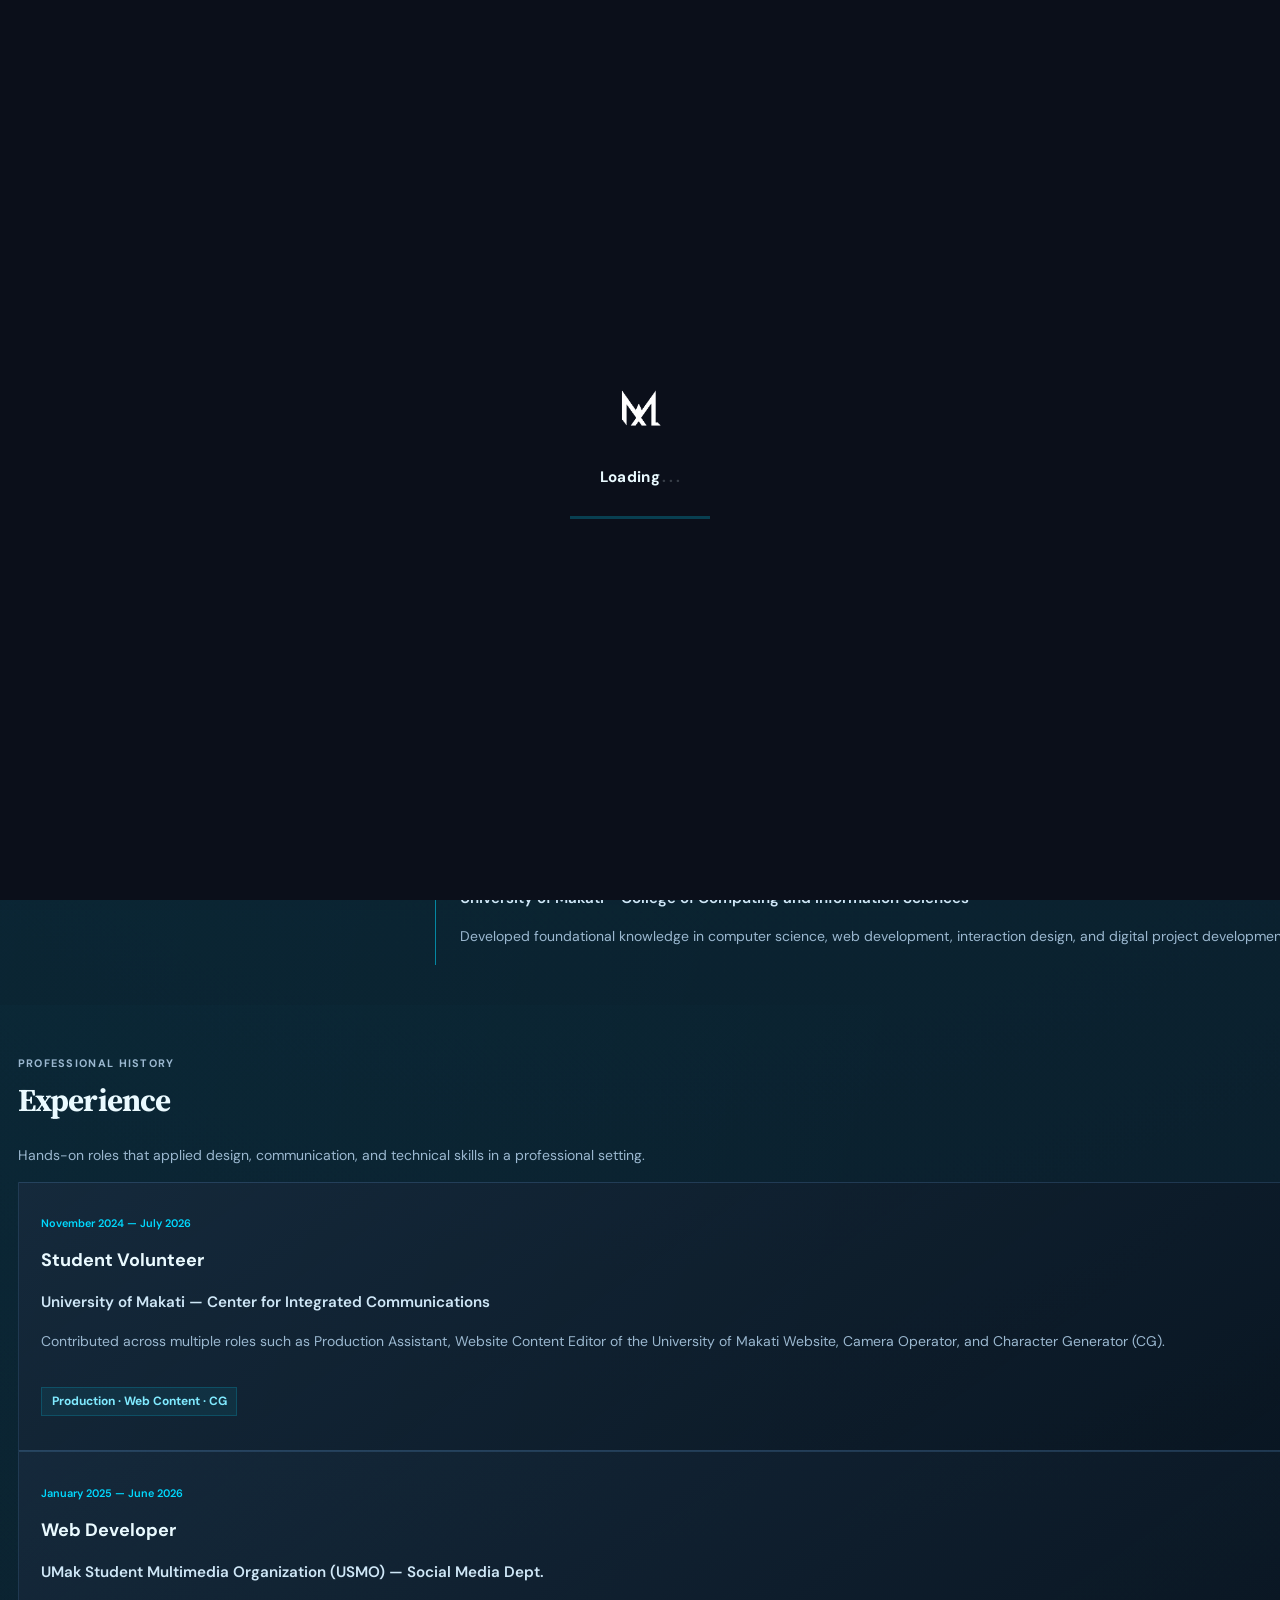
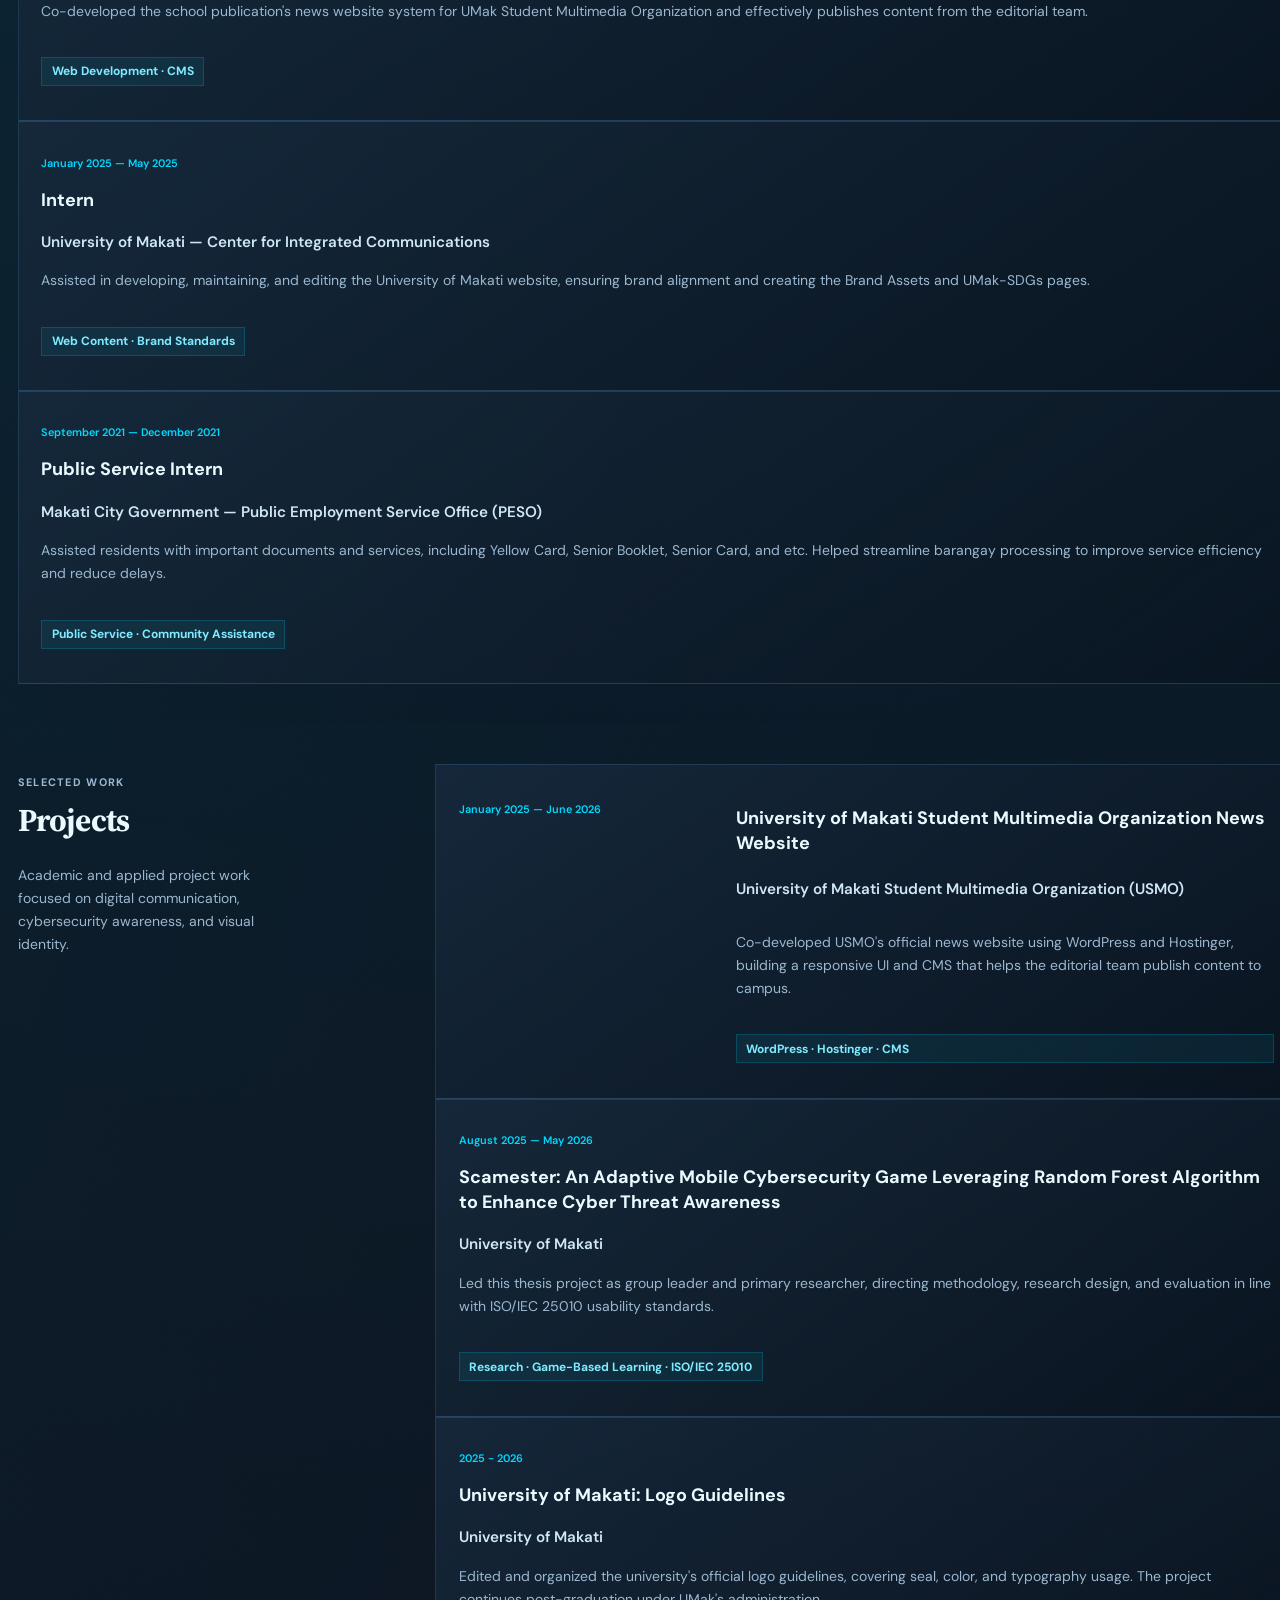
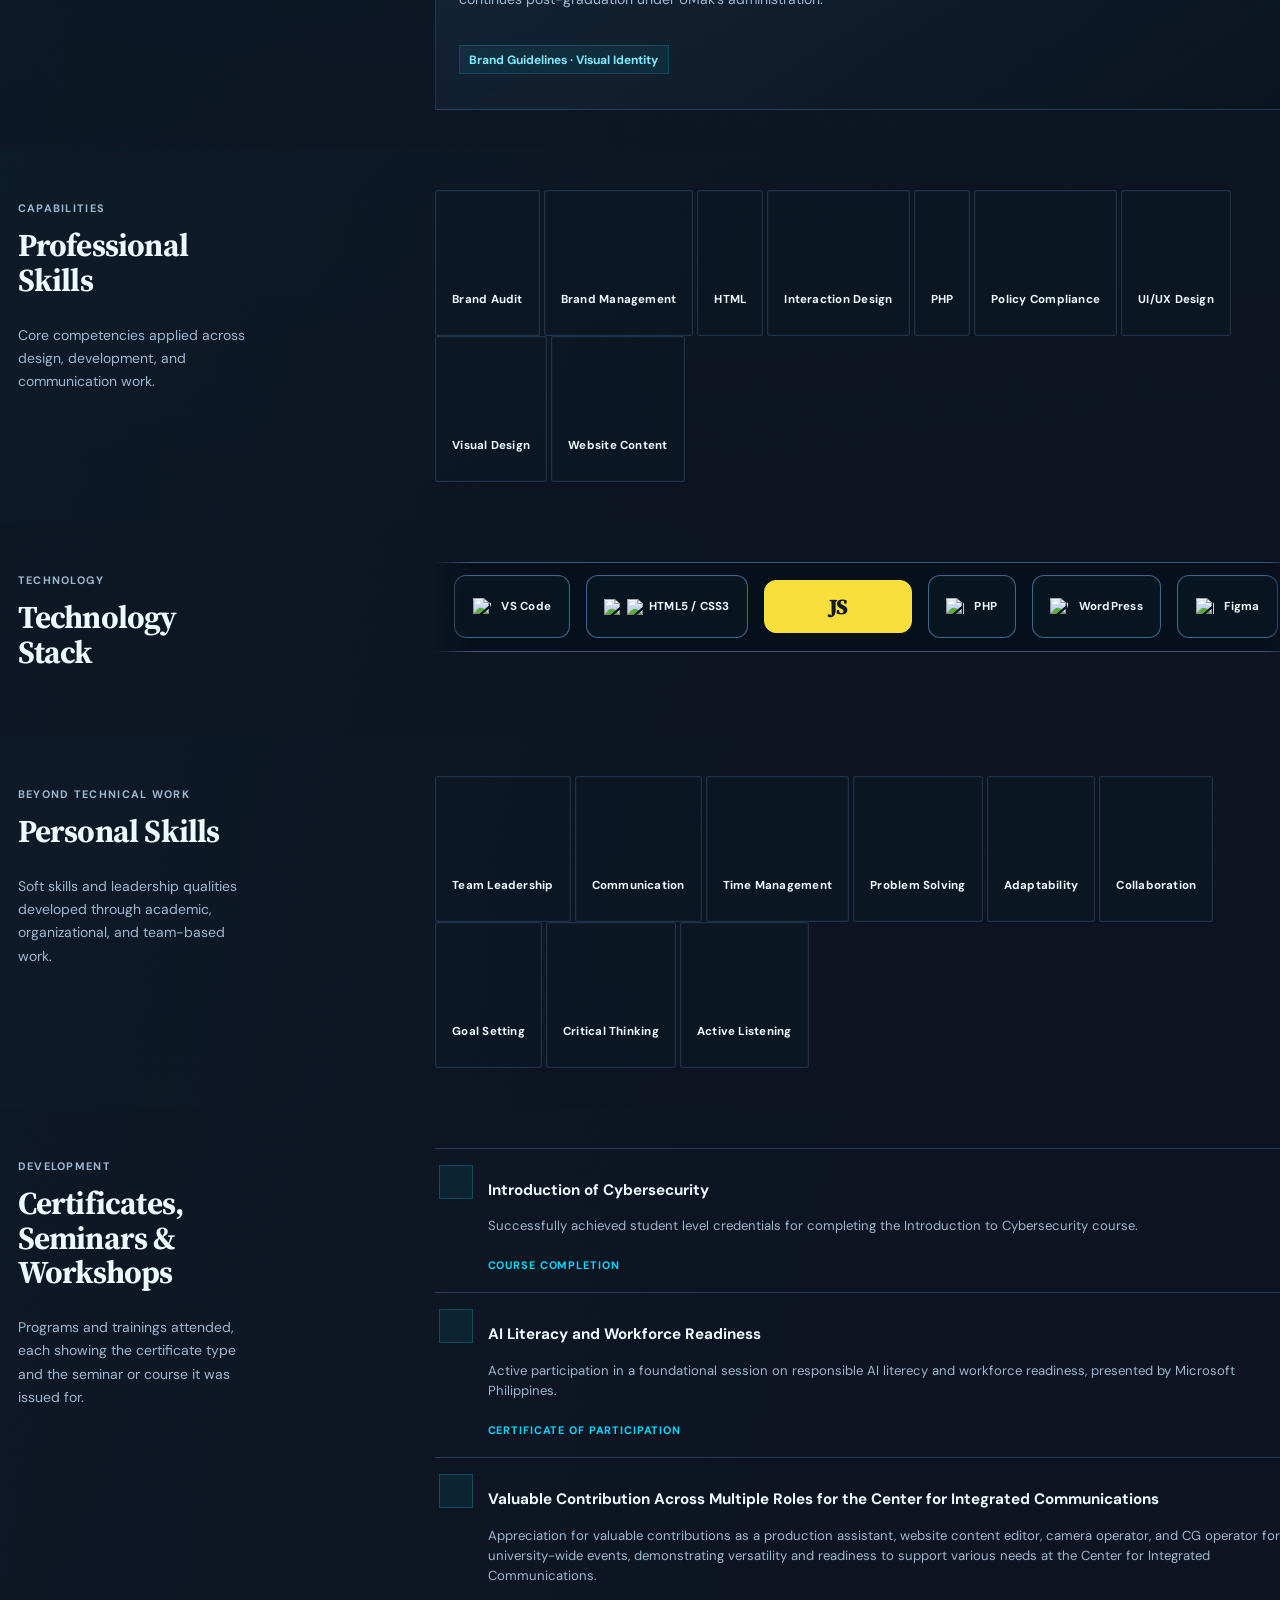
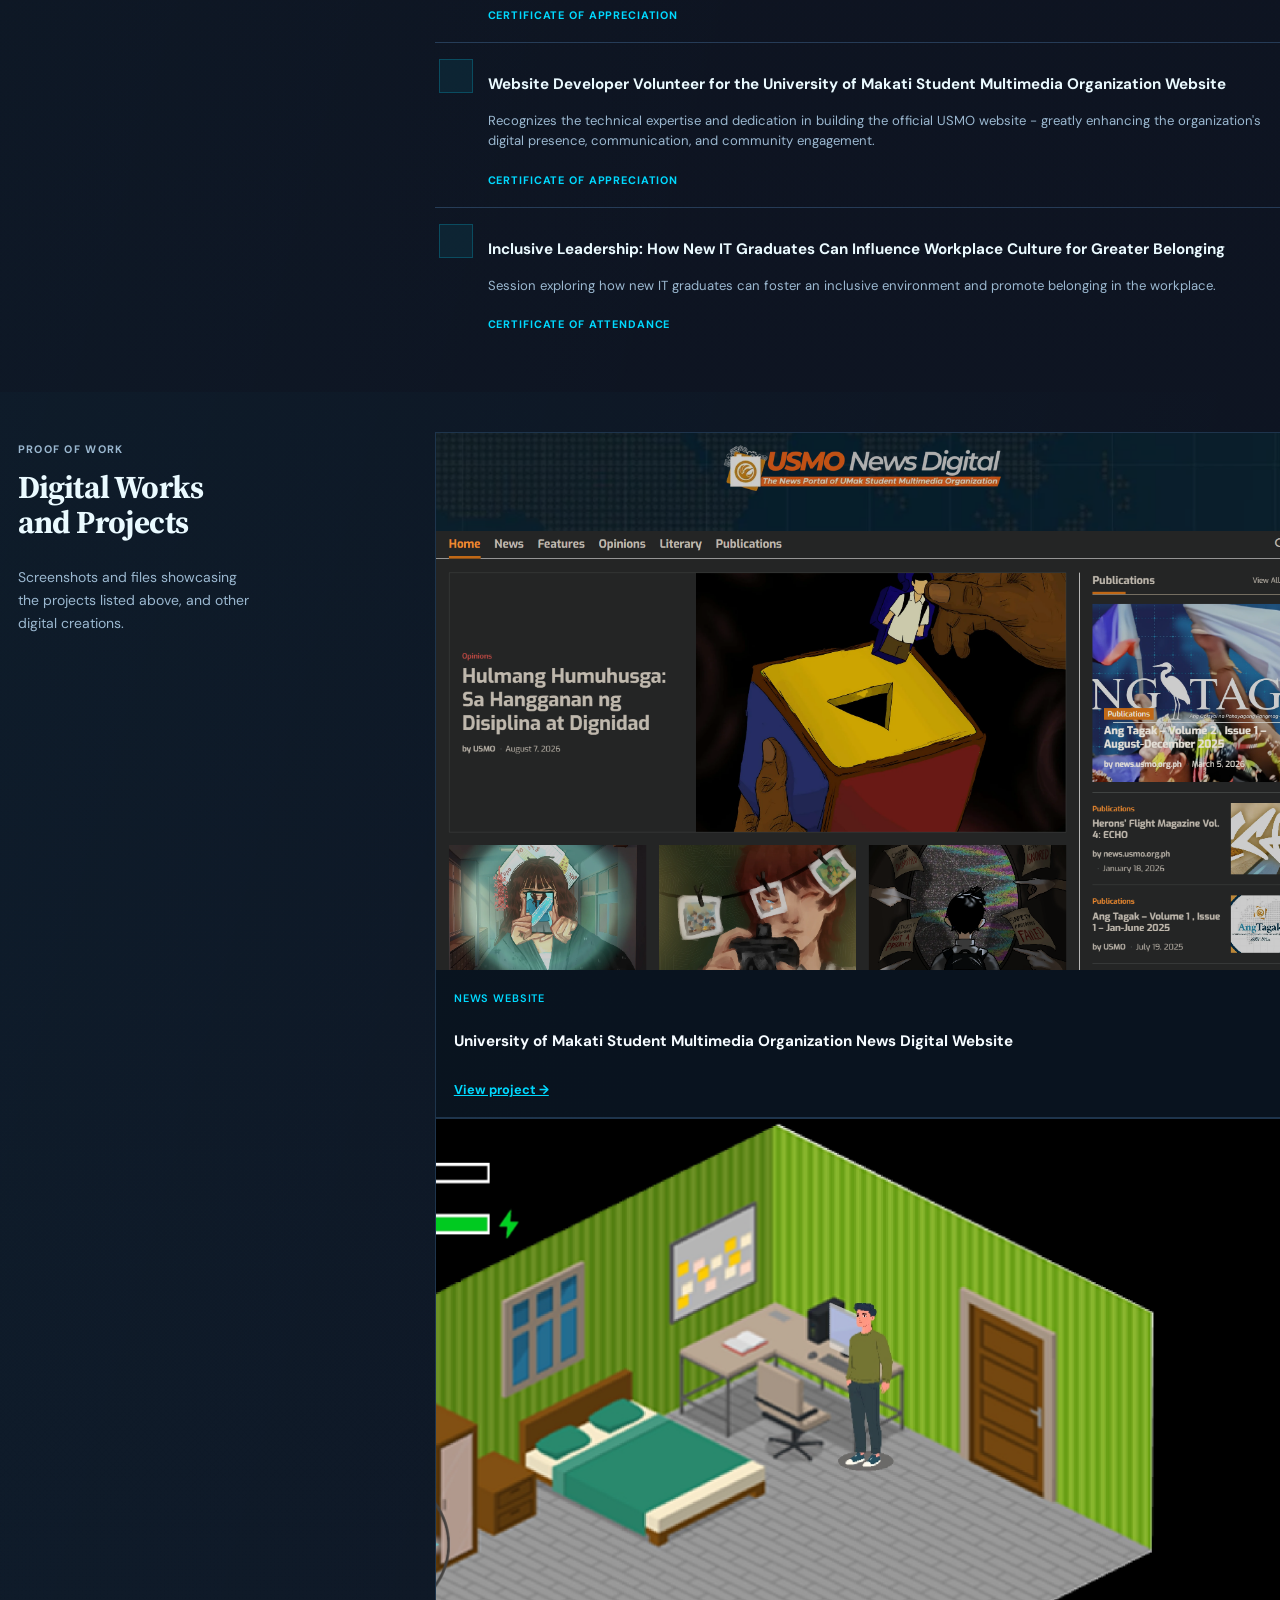
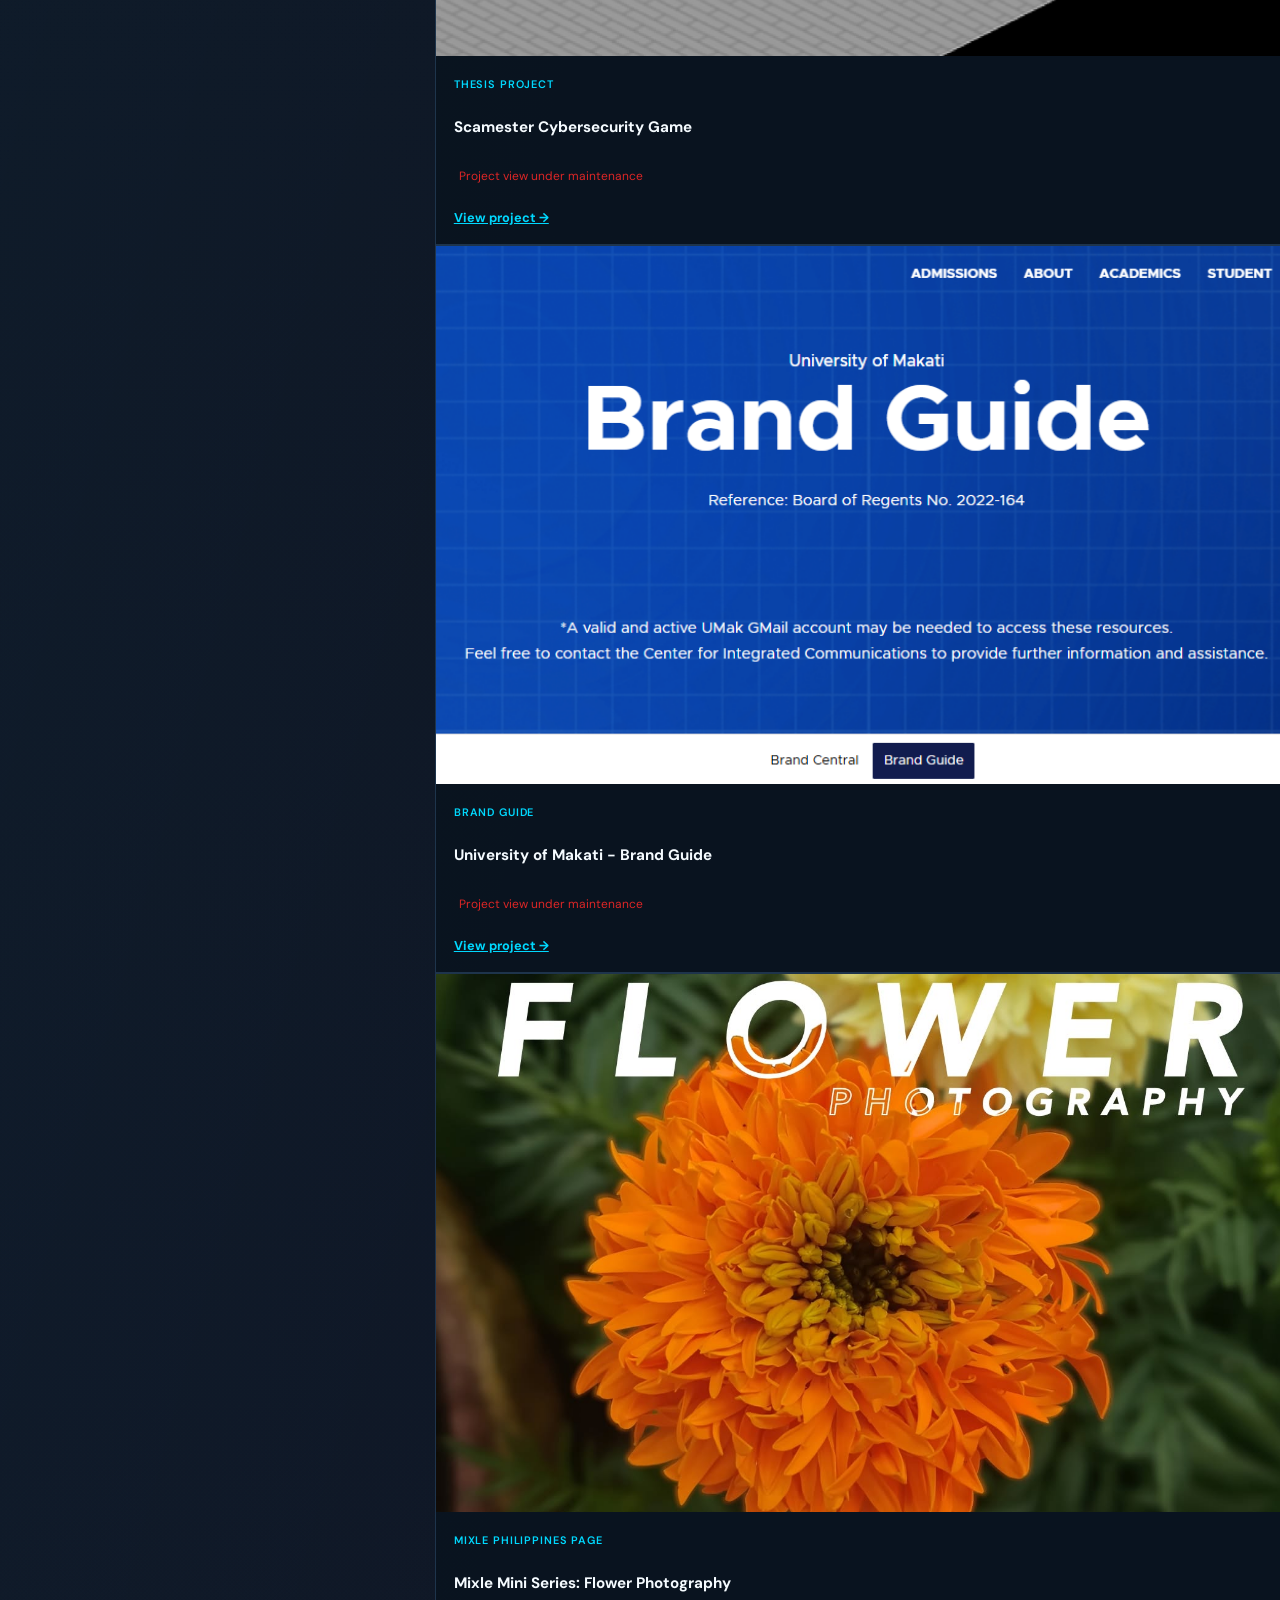
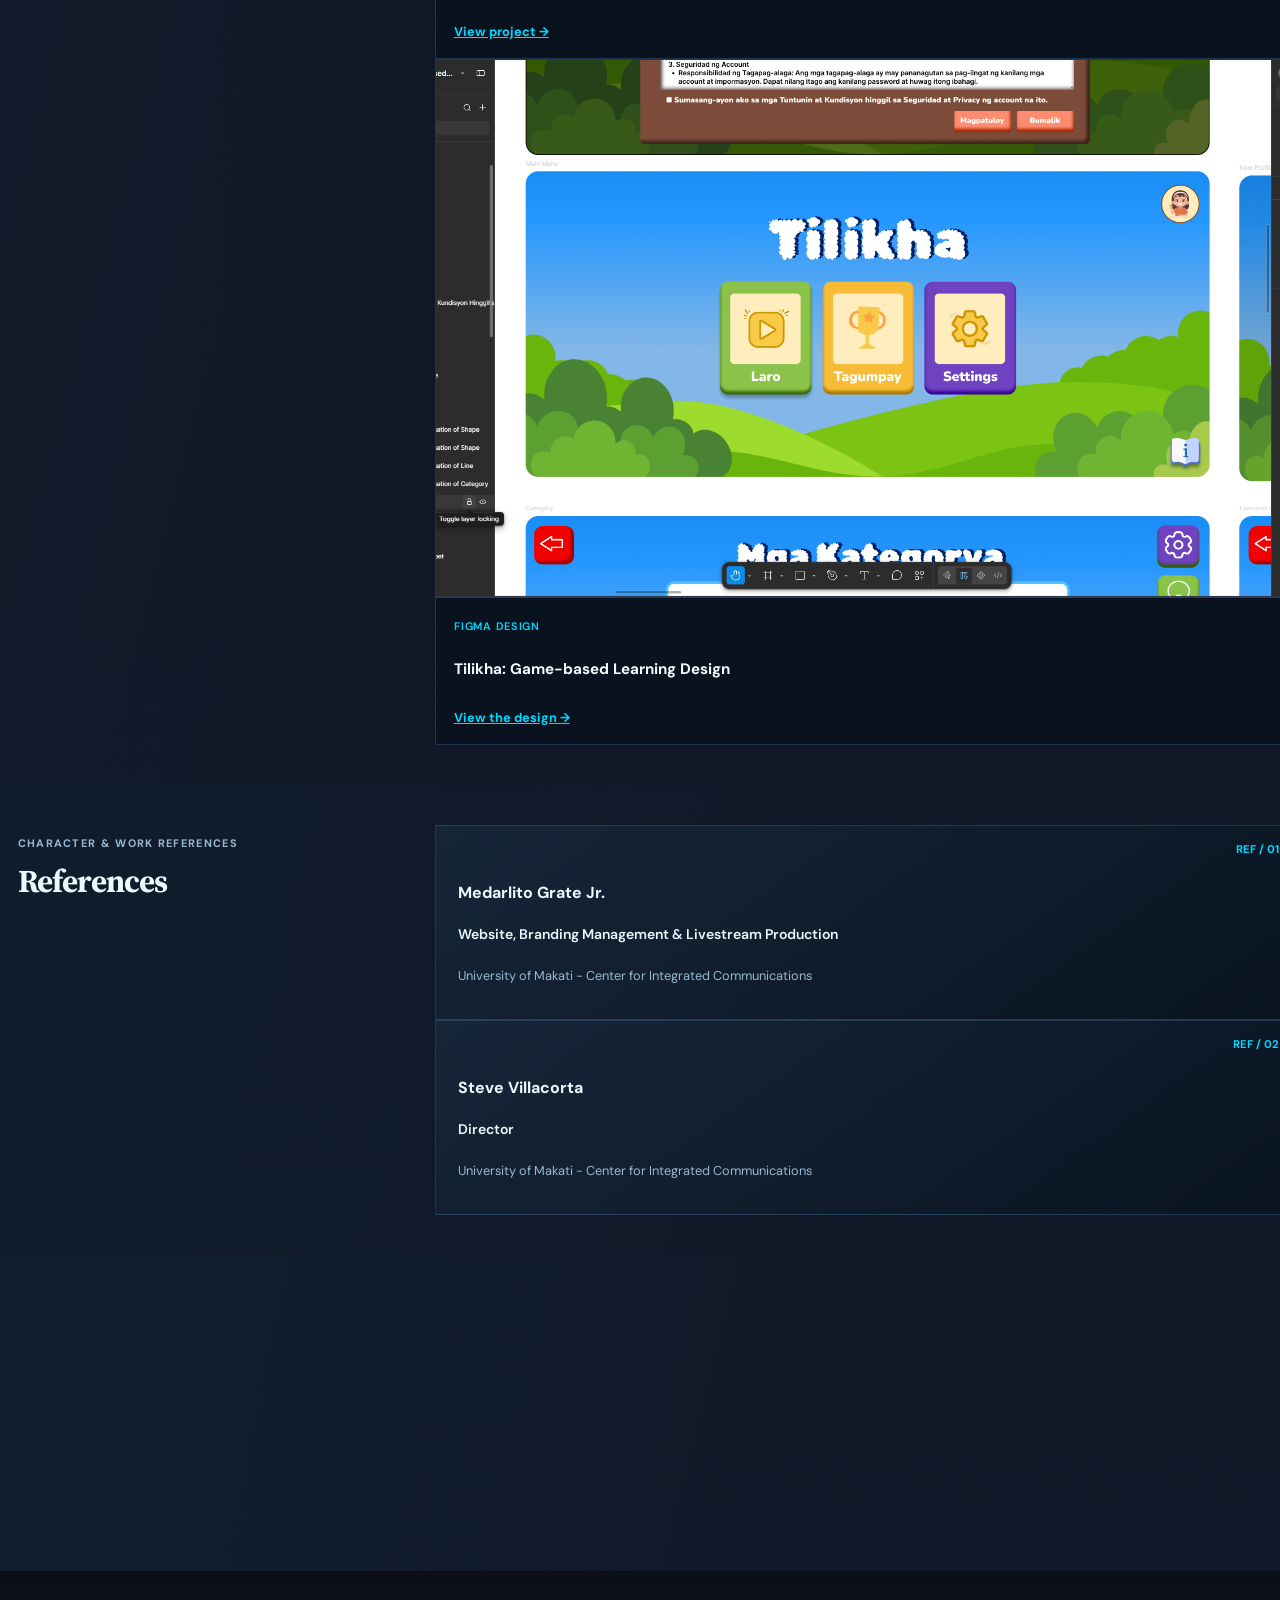
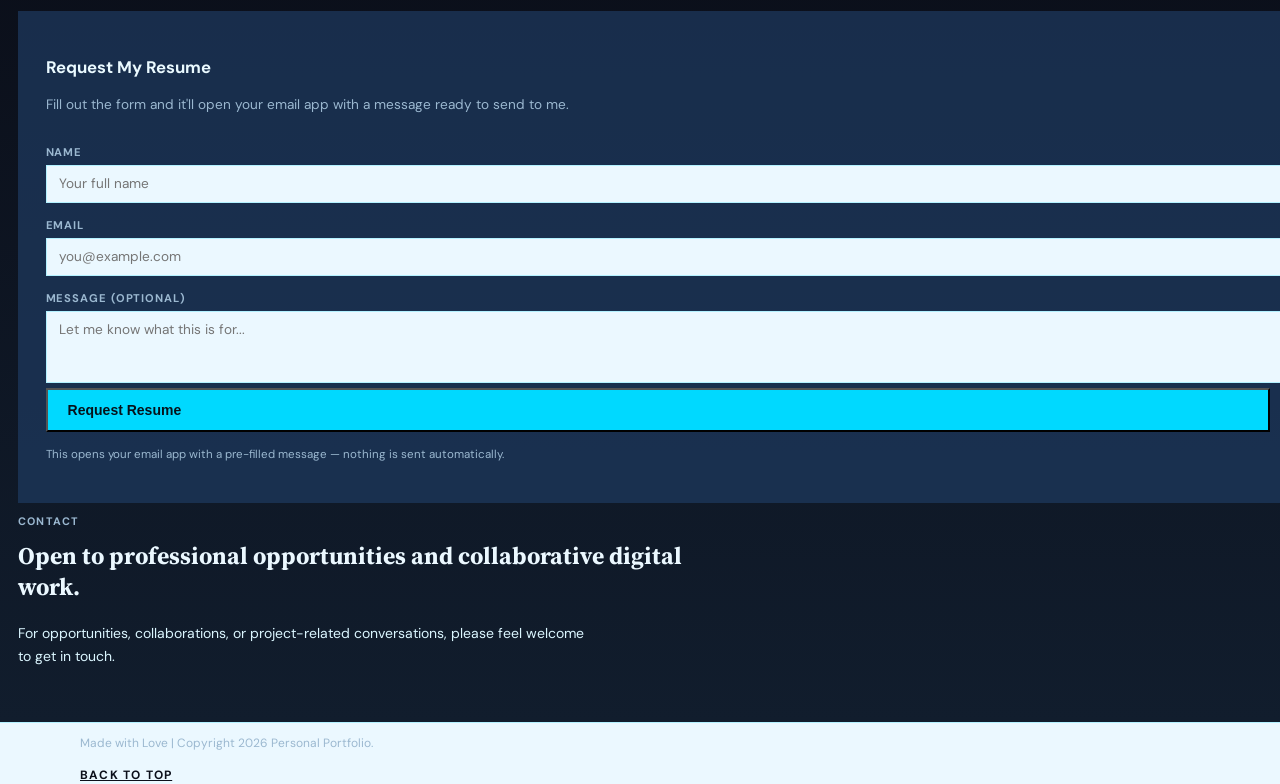
==== index.html @ 23824196 "sdwew" ====
<!doctype html>
<html lang="en">
<head>
  <meta charset="UTF-8">
  <meta name="viewport" content="width=device-width, initial-scale=1.0">
  <title>Professional Portfolio</title>
  <script src="https://cdn.tailwindcss.com/3.4.17"></script>
  <script src="https://cdn.jsdelivr.net/npm/lucide@0.263.0/dist/umd/lucide.min.js"></script>
  <link href="https://fonts.googleapis.com/css2?family=DM+Sans:wght@400;500;600;700&family=Source+Serif+4:wght@600;700&display=swap" rel="stylesheet">
  <link rel="icon" type="image/png" href="images/My Logo.png">
  <link rel="stylesheet" href="styles.css">
</head>
<body>
  <div id="pageLoader" class="page-loader">
    <img src="images/My Logo.png" alt="John Sherwin T. Limbo logo" class="page-loader__logo">
    <p class="page-loader__mark">Loading<span class="page-loader__dot">.</span><span class="page-loader__dot">.</span><span class="page-loader__dot">.</span></p>
    <div class="page-loader__bar"></div>
  </div>

  <div class="app-wrapper">

    <header class="site-header site-header--floating" id="siteHeader">
      <nav class="content-width nav-bar" aria-label="Primary navigation">
        <a href="index.html" class="brand shrink-0" aria-label="Back to home">
          <img src="images/My Logo.png" alt="John Sherwin T. Limbo logo" class="brand-logo">
          <span class="brand-text">
            <p class="brand-name">Professional Portfolio</p>
            <p class="brand-role">Personal Resume Website</p>
          </span>
        </a>
        <button type="button" class="nav-toggle" id="navToggle" aria-expanded="false" aria-controls="navMenu" aria-label="Toggle navigation menu">
          <i data-lucide="menu" class="nav-toggle__icon-open"></i>
          <i data-lucide="x" class="nav-toggle__icon-close"></i>
        </button>
        <div class="nav-menu" id="navMenu">
          <a class="nav-item" href="#profile">Profile</a>
          <a class="nav-item" href="#experience">Experience</a>
          <a class="nav-item" href="#projects">Projects</a>
          <a class="nav-item" href="#skills">Skills</a>
          <a class="nav-item" href="#contact">Contact</a>
        </div>
      </nav>
    </header>

    <main id="top" class="main--with-fixed-header portfolio-resume">

      <section id="profile" class="banner-hero">
        <div class="content-width banner-hero__inner">
          <div class="banner-hero__content">
            <p class="banner-hero__lead">I AM</p>
            <h1 class="banner-hero__name">John Sherwin T. Limbo</h1>
            <p class="banner-hero__tagline">
              Computer Science graduate with foundational experience in web development, interaction design,
              multimedia production, content management, and collaborative project work.
            </p>
          </div>

          <div class="banner-hero__visual">
            <div class="banner-hero__portrait-wrap">
              <img loading="lazy" src="images/Profile Picture.JPG" alt="Professional headshot of John Sherwin T. Limbo in formal attire">
            </div>
          </div>

        </div>
      </section>

      <section id="education" class="resume-section w-full">
        <div class="content-width grid gap-9 py-12 md:grid-cols-[230px_1fr] md:py-16">
          <div>
            <p class="eyebrow">Background</p>
            <h2 class="serif heading-lg mt-3">Education</h2>
          </div>
          <div>
            <article class="resume-entry">
              <p class="text-period">2021 — 2025</p>
              <h3 class="heading-card mt-2">Bachelor of Science in Computer Science</h3>
              <p class="resume-entry__org">University of Makati - College of Computing and Information Sciences</p>
              <p class="text-small mt-3">
                Developed foundational knowledge in
                computer science, web development, interaction design, and digital project development.
              </p>
            </article>
          </div>
        </div>
      </section>

      <section id="experience" class="resume-section w-full">
        <div class="content-width py-12 md:py-16">
          <div class="max-w-2xl">
            <p class="eyebrow">Professional History</p>
            <h2 class="serif heading-lg mt-3">Experience</h2>
            <p class="text-small mt-4">
              Hands-on roles that applied design, communication, and technical skills in a professional setting.
            </p>
          </div>

          <div class="mt-9 grid gap-5 lg:grid-cols-3">
            <article class="project-card">
              <p class="text-tiny-strong uppercase tracking-[.12em]">November 2024 — July 2026</p>
              <h3 class="heading-card mt-3">Student Volunteer</h3>
              <p class="resume-entry__org mt-1">University of Makati — Center for Integrated Communications</p>
              <p class="text-small mt-4">
                Contributed across multiple roles such as Production Assistant, Website Content Editor
                of the University of Makati Website, Camera Operator, and Character Generator (CG).
              </p>
              <p class="project-card__tag">Production · Web Content · CG</p>
            </article>

            <article class="project-card">
              <p class="text-tiny-strong uppercase tracking-[.12em]">January 2025 — June 2026</p>
              <h3 class="heading-card mt-3">Web Developer</h3>
              <p class="resume-entry__org mt-1">UMak Student Multimedia Organization (USMO) — Social Media Dept.</p>
              <p class="text-small mt-4">
                Co-developed the school publication's news website system for UMak Student Multimedia
                Organization and effectively publishes content from the editorial team.
              </p>
              <p class="project-card__tag">Web Development · CMS</p>
            </article>

            <article class="project-card">
              <p class="text-tiny-strong uppercase tracking-[.12em]">January 2025 — May 2025</p>
              <h3 class="heading-card mt-3">Intern</h3>
              <p class="resume-entry__org mt-1">University of Makati — Center for Integrated Communications</p>
              <p class="text-small mt-4">
                Assisted in developing, maintaining, and editing the University of Makati website, ensuring brand alignment and creating the Brand Assets and UMak-SDGs pages.
              </p>
              <p class="project-card__tag">Web Content · Brand Standards</p>
            </article>

            <article class="project-card">
              <p class="text-tiny-strong uppercase tracking-[.12em]">September 2021 — December 2021</p>
              <h3 class="heading-card mt-3">Public Service Intern</h3>
              <p class="resume-entry__org mt-1">Makati City Government — Public Employment Service Office (PESO)</p>
              <p class="text-small mt-4">
                Assisted residents with important documents and services, including Yellow Card,
                Senior Booklet, Senior Card, and etc. Helped streamline barangay processing to 
                improve service efficiency and reduce delays.
              </p>
              <p class="project-card__tag">Public Service · Community Assistance</p>
            </article>
          </div>
        </div>
      </section>

      <section id="projects" class="resume-section w-full">
        <div class="content-width py-12 md:py-16">
          <div class="max-w-2xl">
            <p class="eyebrow">Selected Work</p>
            <h2 class="serif heading-lg mt-3">Projects</h2>
            <p class="text-small mt-4">
              Academic and applied project work focused on digital communication, cybersecurity awareness,
              and visual identity.
            </p>
          </div>

          <div class="mt-9 grid gap-5 lg:grid-cols-3">
            <article class="project-card">
              <p class="text-tiny-strong uppercase tracking-[.12em]">January 2025 — June 2026</p>
              <h3 class="heading-card mt-3">University of Makati Student Multimedia Organization News Website</h3>
              <p class="resume-entry__org mt-1">University of Makati Student Multimedia Organization (USMO)</p>
              <p class="text-small mt-4">
                Co-developed USMO's official news website using WordPress and Hostinger, building a
                responsive UI and CMS that helps the editorial team publish content to campus.
              </p>
              <p class="project-card__tag">WordPress · Hostinger · CMS</p>
            </article>

            <article class="project-card">
              <p class="text-tiny-strong uppercase tracking-[.12em]">August 2025 — May 2026</p>
              <h3 class="heading-card mt-3">
                Scamester: An Adaptive Mobile Cybersecurity Game Leveraging Random Forest Algorithm
                to Enhance Cyber Threat Awareness
              </h3>
              <p class="resume-entry__org mt-1">University of Makati</p>
              <p class="text-small mt-4">
                 Led this thesis project as group leader and primary researcher, directing methodology,
                research design, and evaluation in line with ISO/IEC 25010 usability standards.
              </p>
              <p class="project-card__tag">Research · Game-Based Learning · ISO/IEC 25010</p>
            </article>

            <article class="project-card">
              <p class="text-tiny-strong uppercase tracking-[.12em]">2025 - 2026</p>
              <h3 class="heading-card mt-3">University of Makati: Logo Guidelines</h3>
              <p class="resume-entry__org mt-1">University of Makati</p>
              <p class="text-small mt-4">
                 Edited and organized the university's official logo guidelines, covering seal, color, and
                typography usage. The project continues post-graduation under UMak's administration.
              </p>
              <p class="project-card__tag">Brand Guidelines · Visual Identity</p>
            </article>
          </div>
        </div>
      </section>

      <section id="skills" class="resume-section w-full">
        <div class="content-width py-12 md:py-16">
          <div class="max-w-2xl">
            <p class="eyebrow">Capabilities</p>
            <h2 class="serif heading-lg mt-3">Professional Skills</h2>
            <p class="text-small mt-4">Core competencies applied across design, development, and communication work.</p>
          </div>

          <div class="mt-9 grid gap-5 grid-cols-2 sm:grid-cols-3 lg:grid-cols-5">
            <article class="tool-card">
              <i data-lucide="search-check" class="tool-card__icon"></i>
              <p class="tool-card__name">Brand Audit</p>
            </article>
            <article class="tool-card">
              <i data-lucide="shield-check" class="tool-card__icon"></i>
              <p class="tool-card__name">Brand Management</p>
            </article>
            <article class="tool-card">
              <i data-lucide="code" class="tool-card__icon"></i>
              <p class="tool-card__name">HTML</p>
            </article>
            <article class="tool-card">
              <i data-lucide="mouse-pointer-click" class="tool-card__icon"></i>
              <p class="tool-card__name">Interaction Design</p>
            </article>
            <article class="tool-card">
              <i data-lucide="file-code-2" class="tool-card__icon"></i>
              <p class="tool-card__name">PHP</p>
            </article>
            <article class="tool-card">
              <i data-lucide="clipboard-check" class="tool-card__icon"></i>
              <p class="tool-card__name">Policy Compliance</p>
            </article>
            <article class="tool-card">
              <i data-lucide="layout" class="tool-card__icon"></i>
              <p class="tool-card__name">UI/UX Design</p>
            </article>
            <article class="tool-card">
              <i data-lucide="paintbrush" class="tool-card__icon"></i>
              <p class="tool-card__name">Visual Design</p>
            </article>
            <article class="tool-card">
              <i data-lucide="file-text" class="tool-card__icon"></i>
              <p class="tool-card__name">Website Content</p>
            </article>
          </div>
        </div>
      </section>

      <section id="tools" class="resume-section w-full">
        <div class="content-width py-12 md:py-16">
          <div class="max-w-2xl">
            <p class="eyebrow">Technology</p>
            <h2 class="serif heading-lg mt-3">Technology Stack</h2>
          </div>

          <div class="tool-marquee mt-9" aria-label="Technology stack carousel">
            <div class="tool-marquee__track">
              <div class="tool-marquee__group">
                <article class="tool-card">
                  <img class="tool-card__logo" src="https://cdn.simpleicons.org/visualstudiocode/007ACC" alt="Visual Studio Code logo" />
                  <p class="tool-card__name">VS Code</p>
                </article>
                <article class="tool-card tool-card--combo">
                  <img class="tool-card__logo tool-card__logo--small" src="https://cdn.simpleicons.org/html5/E34F26" alt="HTML5 logo" />
                  <img class="tool-card__logo tool-card__logo--small" src="https://cdn.simpleicons.org/css3/1572B6" alt="CSS3 logo" />
                  <p class="tool-card__name">HTML5 / CSS3</p>
                </article>
                <article class="tool-card tool-card--highlight">
                  <span class="tool-card__mark">JS</span>
                </article>
                <article class="tool-card">
                  <img class="tool-card__logo" src="https://cdn.simpleicons.org/php/777BB4" alt="PHP logo" />
                  <p class="tool-card__name">PHP</p>
                </article>
                <article class="tool-card">
                  <img class="tool-card__logo" src="https://cdn.simpleicons.org/wordpress/21759B" alt="WordPress logo" />
                  <p class="tool-card__name">WordPress</p>
                </article>
                <article class="tool-card">
                  <img class="tool-card__logo" src="https://cdn.simpleicons.org/figma/FF7262" alt="Figma logo" />
                  <p class="tool-card__name">Figma</p>
                </article>
                <article class="tool-card">
                  <img class="tool-card__logo" src="https://cdn.simpleicons.org/canva/00C4CC" alt="Canva logo" />
                  <p class="tool-card__name">Canva</p>
                </article>
                <article class="tool-card">
                  <img class="tool-card__logo" src="https://cdn.simpleicons.org/adobeillustrator/FF9A00" alt="Adobe Illustrator logo" />
                  <p class="tool-card__name">Adobe Illustrator</p>
                </article>
                <article class="tool-card">
                  <img class="tool-card__logo" src="https://cdn.simpleicons.org/github/181717" alt="GitHub logo" />
                  <p class="tool-card__name">GitHub</p>
                </article>
                <article class="tool-card">
                  <img class="tool-card__logo" src="https://cdn.simpleicons.org/git/F05032" alt="Git logo" />
                  <p class="tool-card__name">Git</p>
                </article>
                <article class="tool-card">
                  <img class="tool-card__logo" src="https://cdn.simpleicons.org/java/ED8B00" alt="Java logo" />
                  <p class="tool-card__name">Java</p>
                </article>
                <article class="tool-card">
                  <img class="tool-card__logo" src="https://cdn.simpleicons.org/ui/7C3AED" alt="UI/UX logo placeholder" />
                  <p class="tool-card__name">UI/UX</p>
                </article>
              </div>
              <div class="tool-marquee__group" aria-hidden="true">
                <article class="tool-card">
                  <img class="tool-card__logo" src="https://cdn.simpleicons.org/visualstudiocode/007ACC" alt="Visual Studio Code logo" />
                  <p class="tool-card__name">VS Code</p>
                </article>
                <article class="tool-card tool-card--combo">
                  <img class="tool-card__logo tool-card__logo--small" src="https://cdn.simpleicons.org/html5/E34F26" alt="HTML5 logo" />
                  <img class="tool-card__logo tool-card__logo--small" src="https://cdn.simpleicons.org/css3/1572B6" alt="CSS3 logo" />
                  <p class="tool-card__name">HTML5 / CSS3</p>
                </article>
                <article class="tool-card tool-card--highlight">
                  <span class="tool-card__mark">JS</span>
                </article>
                <article class="tool-card">
                  <img class="tool-card__logo" src="https://cdn.simpleicons.org/php/777BB4" alt="PHP logo" />
                  <p class="tool-card__name">PHP</p>
                </article>
                <article class="tool-card">
                  <img class="tool-card__logo" src="https://cdn.simpleicons.org/wordpress/21759B" alt="WordPress logo" />
                  <p class="tool-card__name">WordPress</p>
                </article>
                <article class="tool-card">
                  <img class="tool-card__logo" src="https://cdn.simpleicons.org/figma/FF7262" alt="Figma logo" />
                  <p class="tool-card__name">Figma</p>
                </article>
                <article class="tool-card">
                  <img class="tool-card__logo" src="https://cdn.simpleicons.org/canva/00C4CC" alt="Canva logo" />
                  <p class="tool-card__name">Canva</p>
                </article>
                <article class="tool-card">
                  <img class="tool-card__logo" src="https://cdn.simpleicons.org/adobeillustrator/FF9A00" alt="Adobe Illustrator logo" />
                  <p class="tool-card__name">Adobe Illustrator</p>
                </article>
                <article class="tool-card">
                  <img class="tool-card__logo" src="https://cdn.simpleicons.org/github/181717" alt="GitHub logo" />
                  <p class="tool-card__name">GitHub</p>
                </article>
                <article class="tool-card">
                  <img class="tool-card__logo" src="https://cdn.simpleicons.org/git/F05032" alt="Git logo" />
                  <p class="tool-card__name">Git</p>
                </article>
                <article class="tool-card">
                  <img class="tool-card__logo" src="https://cdn.simpleicons.org/java/ED8B00" alt="Java logo" />
                  <p class="tool-card__name">Java</p>
                </article>
                <article class="tool-card">
                  <img class="tool-card__logo" src="https://cdn.simpleicons.org/ui/7C3AED" alt="UI/UX logo placeholder" />
                  <p class="tool-card__name">UI/UX</p>
                </article>
              </div>
            </div>
          </div>
        </div>
      </section>

      <section id="leadership" class="resume-section w-full">
        <div class="content-width py-12 md:py-16">
          <div class="max-w-2xl">
            <p class="eyebrow">Beyond Technical Work</p>
            <h2 class="serif heading-lg mt-3">Personal Skills</h2>
            <p class="text-small mt-4">Soft skills and leadership qualities developed through academic, organizational, and team-based work.</p>
          </div>

          <div class="mt-9 grid gap-5 grid-cols-2 sm:grid-cols-3 lg:grid-cols-5">
            <article class="tool-card">
              <i data-lucide="users" class="tool-card__icon"></i>
              <p class="tool-card__name">Team Leadership</p>
            </article>
            <article class="tool-card">
              <i data-lucide="message-circle" class="tool-card__icon"></i>
              <p class="tool-card__name">Communication</p>
            </article>
            <article class="tool-card">
              <i data-lucide="clock" class="tool-card__icon"></i>
              <p class="tool-card__name">Time Management</p>
            </article>
            <article class="tool-card">
              <i data-lucide="puzzle" class="tool-card__icon"></i>
              <p class="tool-card__name">Problem Solving</p>
            </article>
            <article class="tool-card">
              <i data-lucide="refresh-cw" class="tool-card__icon"></i>
              <p class="tool-card__name">Adaptability</p>
            </article>
            <article class="tool-card">
              <i data-lucide="link-2" class="tool-card__icon"></i>
              <p class="tool-card__name">Collaboration</p>
            </article>
            <article class="tool-card">
              <i data-lucide="target" class="tool-card__icon"></i>
              <p class="tool-card__name">Goal Setting</p>
            </article>
            <article class="tool-card">
              <i data-lucide="lightbulb" class="tool-card__icon"></i>
              <p class="tool-card__name">Critical Thinking</p>
            </article>
            <article class="tool-card">
              <i data-lucide="ear" class="tool-card__icon"></i>
              <p class="tool-card__name">Active Listening</p>
            </article>
          </div>
        </div>
      </section>

      <section id="certificates" class="resume-section w-full">
        <div class="content-width py-12 md:py-16">
          <div class="max-w-2xl">
            <p class="eyebrow">Development</p>
            <h2 class="serif heading-lg mt-3">Certificates, Seminars &amp; Workshops</h2>
            <p class="text-small mt-4">
              Programs and trainings attended, each showing the certificate type and the seminar or
              course it was issued for.
            </p>
          </div>

          <div class="mt-9 grid gap-4 sm:grid-cols-2">

            <article class="detail-card">
              <div class="detail-card__icon-wrap"><i data-lucide="award"></i></div>
              <div>
                <h3 class="detail-card__title">Introduction of Cybersecurity</h3>
                <p class="detail-card__desc">Successfully achieved student level credentials for completing the Introduction to Cybersecurity course.</p>
                <span class="detail-card__meta">Course Completion</span>
              </div>
            </article>

            <article class="detail-card">
              <div class="detail-card__icon-wrap"><i data-lucide="award"></i></div>
              <div>
                <h3 class="detail-card__title">AI Literacy and Workforce Readiness</h3>
                <p class="detail-card__desc">Active participation in a foundational session on responsible AI literecy and workforce readiness, presented by Microsoft Philippines.</p>
                <span class="detail-card__meta">Certificate of Participation</span>
              </div>
            </article>

            <article class="detail-card">
              <div class="detail-card__icon-wrap"><i data-lucide="award"></i></div>
              <div>
                <h3 class="detail-card__title">Valuable Contribution Across Multiple Roles for the Center for Integrated Communications</h3>
                <p class="detail-card__desc">Appreciation for valuable contributions as a production assistant, website content editor, camera operator, and CG operator for university-wide events, demonstrating versatility and readiness to support various needs at the Center for Integrated Communications.</p>
                <span class="detail-card__meta">Certificate of Appreciation</span>
              </div>
            </article>

            <article class="detail-card">
              <div class="detail-card__icon-wrap"><i data-lucide="award"></i></div>
              <div>
                <h3 class="detail-card__title">Website Developer Volunteer for the University of Makati Student Multimedia Organization Website</h3>
                <p class="detail-card__desc">Recognizes the technical expertise and dedication in building the official USMO website - greatly enhancing the organization's digital presence, communication, and community engagement.</p>
                <span class="detail-card__meta">Certificate of Appreciation</span>
              </div>
            </article>

            <article class="detail-card">
              <div class="detail-card__icon-wrap"><i data-lucide="award"></i></div>
              <div>
                <h3 class="detail-card__title">Inclusive Leadership: How New IT Graduates Can Influence Workplace Culture for Greater Belonging</h3>
                <p class="detail-card__desc">Session exploring how new IT graduates can foster an inclusive environment and promote belonging in the workplace.</p>
                <span class="detail-card__meta">Certificate of Attendance</span>
              </div>
            </article>

          </div>
        </div>
      </section>

      <section id="digital-works" class="resume-section w-full">
        <div class="content-width py-12 md:py-16">
          <div class="max-w-2xl">
            <p class="eyebrow">Proof of Work</p>
            <h2 class="serif heading-lg mt-3">Digital Works and Projects</h2>
            <p class="text-small mt-4">
              Screenshots and files showcasing the projects listed above, and other digital creations.
            </p>
          </div>

          <div class="mt-9 grid gap-5 sm:grid-cols-2 lg:grid-cols-3">

            <article class="evidence-card">
              <img class="evidence-card__thumb" src="images/News USMO Website.png" alt="Screenshot of the UMak Student Multimedia News Website">
              <div class="evidence-card__body">
                <p class="evidence-card__meta">News Website</p>
                <h3 class="evidence-card__title">University of Makati Student Multimedia Organization News Digital Website</h3>
                <a class="evidence-card__link" href="digital-work-news-website.html">View project →</a>
              </div>
            </article>

            <article class="evidence-card">
              <img class="evidence-card__thumb" src="Scamester Screenshot/Screenshot.jpg" alt="Screenshot of the Scamester cybersecurity game">
              <div class="evidence-card__body">
                <p class="evidence-card__meta">Thesis Project</p>
                <h3 class="evidence-card__title">Scamester Cybersecurity Game</h3>
                <p class="evidence-card__status evidence-card__status--maintenance"><i data-lucide="alert-triangle" aria-hidden="true"></i><span>Project view under maintenance</span></p>
                <a class="evidence-card__link" href="digital-work-scamester.html">View project →</a>
              </div>
            </article>

            <article class="evidence-card">
              <img class="evidence-card__thumb" src="images/Brand Guide Page.png" alt="University of Makati logo guidelines document">
              <div class="evidence-card__body">
                <p class="evidence-card__meta">Brand Guide</p>
                <h3 class="evidence-card__title">University of Makati - Brand Guide</h3>
                <p class="evidence-card__status evidence-card__status--maintenance"><i data-lucide="alert-triangle" aria-hidden="true"></i><span>Project view under maintenance</span></p>
                <a class="evidence-card__link" href="digital-work-brand-guide.html">View project →</a>
              </div>
            </article>

            <article class="evidence-card">
              <img class="evidence-card__thumb" src="images/Mixle Mini Series_Flower Photography.jpg" alt="University of Makati logo guidelines document">
              <div class="evidence-card__body">
                <p class="evidence-card__meta">Mixle Philippines Page</p>
                <h3 class="evidence-card__title">Mixle Mini Series: Flower Photography</h3>
                <a class="evidence-card__link" href="digital-work-mixle.html">View project →</a>
              </div>
            </article>

             <article class="evidence-card">
              <img class="evidence-card__thumb" src="images/Figma_Tilikha.png" alt="University of Makati logo guidelines document">
              <div class="evidence-card__body">
                <p class="evidence-card__meta">Figma Design</p>
                <h3 class="evidence-card__title">Tilikha: Game-based Learning Design</h3>
                <a class="evidence-card__link" href="https://www.figma.com/design/DtlhbXEfZiUrJr8nyWLDHp/TILIKHA--Game-Based-Learning?node-id=2-8&t=P01ookRbTvRePjUe-1" target="_blank" rel="noopener noreferrer">View the design →</a>
              </div>
            </article>

          </div>

        </div>
      </section>

      <section id="references" class="resume-section w-full">
        <div class="content-width grid gap-9 py-12 md:grid-cols-[230px_1fr] md:py-16">
          <div>
            <p class="eyebrow">Character &amp; Work References</p>
            <h2 class="serif heading-lg mt-3">References</h2>
          </div>

          <div class="grid gap-5 sm:grid-cols-2">

            <article class="reference-card">
              <h3 class="heading-card heading-card--sm">Medarlito Grate Jr.</h3>
              <p class="reference-card__role">Website, Branding Management & Livestream Production</p>
              <p class="reference-card__org">University of Makati - Center for Integrated Communications</p>
            </article>

            <article class="reference-card">
              <h3 class="heading-card heading-card--sm">Steve Villacorta</h3>
              <p class="reference-card__role">Director</p>
              <p class="reference-card__org">University of Makati - Center for Integrated Communications</p>
              
            </article>

          </div>
        </div>
      </section>

      <section id="beyond-information" class="resume-section w-full">
        <div class="content-width py-10 md:py-12">
          <a class="visit-bubble visit-bubble--beyond reveal" href="others.html">
            <img class="visit-bubble__image" src="images/Brand Guide Page.png" alt="Preview of additional portfolio information">
            <div class="visit-bubble__overlay"></div>
            <div class="visit-bubble__content">
              <p class="visit-bubble__title">Beyond Information</p>
              <p class="visit-bubble__desc">Explore additional experience, skills, certificates, and activities outside the main resume.</p>
              <span class="visit-bubble__cta">View Beyond Information <i data-lucide="arrow-up-right"></i></span>
            </div>
          </a>
        </div>
      </section>

      <section id="contact" class="contact-section">
        <div class="content-width py-12 md:py-16">
          <div class="grid gap-10 lg:grid-cols-2 lg:items-start">

            <div class="contact-panel">
              <h3 class="contact-panel__title">Request My Resume</h3>
              <p class="contact-panel__desc">Fill out the form and it'll open your email app with a message ready to send to me.</p>

              <form id="resumeRequestForm" class="contact-form">
                <label class="contact-form__label" for="reqName">Name</label>
                <input class="contact-form__input" type="text" id="reqName" name="name" placeholder="Your full name" required>

                <label class="contact-form__label" for="reqEmail">Email</label>
                <input class="contact-form__input" type="email" id="reqEmail" name="email" placeholder="you@example.com" required>

                <label class="contact-form__label" for="reqMessage">Message (optional)</label>
                <textarea class="contact-form__input contact-form__textarea" id="reqMessage" name="message" rows="3" placeholder="Let me know what this is for..."></textarea>

                <button type="submit" class="btn btn--primary mt-1">Request Resume</button>
                <p class="contact-form__note">This opens your email app with a pre-filled message — nothing is sent automatically.</p>
              </form>
            </div>

            <div>
              <p class="eyebrow eyebrow--light">Contact</p>
              <h2 class="serif contact-heading">Open to professional opportunities and collaborative digital work.</h2>
              <p class="contact-copy">
                For opportunities, collaborations, or project-related conversations, please feel welcome to get in touch.
              </p>
            </div>

          </div>
        </div>
      </section>

    </main>

    <footer class="site-footer">
      <div class="content-width flex flex-col gap-3 py-6 text-xs sm:flex-row sm:items-center sm:justify-between">
        <p class="footer-copy">Made with Love | Copyright 2026 Personal Portfolio.</p>
        <a class="footer-link" href="#top">Back to top</a>
      </div>
    </footer>

  </div>

  <script src="script.js"></script>
</body>
</html>
---- styles.css ----
/* ==========================================================================
   Variables
   ========================================================================== */
:root {
  --navy: #0b0f1a;
  --blue: #00d9ff;
  --ink: #eafaff;
  --muted: #9bb8d0;
  --muted-dark: #cfe7f7;
  --paper: #0b0f1a;
  --line: rgba(0, 217, 255, .24);
  --white: #ebf8ff;
  --soft-blue: rgba(0, 217, 255, .12);
  --contact-muted: #9feaff;
  --contact-body: #dbf6ff;
  --steel-panel: #1e3a5f;
  --page-loader-bg: #0b0f1a;
  --page-loader-accent: #00d9ff;
  --page-loader-logo-filter: brightness(0) invert(1);
}

/* ==========================================================================
   Base
   ========================================================================== */
html { scroll-behavior: smooth; scroll-padding-top: 6rem; }

body {
  width: 100%;
  margin: 0;
  color: var(--ink);
  background:
    radial-gradient(circle at top, rgba(0, 217, 255, .12), transparent 36%),
    linear-gradient(180deg, #0b0f1a 0%, #111a2a 100%);
  font-family: "DM Sans", sans-serif;
  overflow-x: hidden;
}

.serif { font-family: "Source Serif 4", serif; }

.app-wrapper { width: 100%; }

.content-width {
  width: 100%;
  max-width: 1120px;
  margin: 0 auto;
  padding: 0 1.1rem;
}

main .py-12 {
  padding-top: 2rem !important;
  padding-bottom: 2rem !important;
}

main .md\:py-16 {
  padding-top: 2.5rem !important;
  padding-bottom: 2.5rem !important;
}

@media (max-width: 640px) {
  .content-width { padding: 0 .9rem; }
}

@media (prefers-reduced-motion: reduce) {
  html { scroll-behavior: auto; }
}

a:focus-visible, button:focus-visible {
  outline: 3px solid #4b83b5;
  outline-offset: 3px;
}

/* ==========================================================================
   Typography helpers (replace old inline color/weight/size styles)
   ========================================================================== */
.eyebrow {
  font-size: .72rem;
  font-weight: 700;
  letter-spacing: .13em;
  text-transform: uppercase;
  color: var(--blue);
}

.eyebrow--light { color: var(--contact-muted); }

.heading-lg {
  color: var(--ink);
  font-weight: 700;
  letter-spacing: -.025em;
  line-height: 1.15;
  font-size: clamp(1.65rem, 3vw, 2.2rem);
}

.heading-hero {
  color: var(--ink);
  font-weight: 700;
  line-height: 1.2;
  font-size: 2rem;
}

.heading-card {
  color: var(--ink);
  font-weight: 700;
  font-size: 1.125rem;
  line-height: 1.4;
}

.heading-card--sm { font-size: 1rem; }

.text-body {
  color: var(--muted-dark);
  font-size: .98rem;
  line-height: 1.7;
}

.text-small {
  color: var(--muted);
  font-size: .875rem;
  line-height: 1.65;
}

.text-tiny-strong {
  color: var(--muted);
  font-size: .75rem;
  font-weight: 600;
}

.text-period {
  color: var(--blue);
  font-size: .78rem;
  font-weight: 700;
  letter-spacing: .12em;
  text-transform: uppercase;
}

/* ==========================================================================
   Page loader (shown briefly while the page first renders)
   ========================================================================== */
.page-loader {
  position: fixed;
  inset: 0;
  z-index: 100;
  display: flex;
  flex-direction: column;
  align-items: center;
  justify-content: center;
  gap: .9rem;
  background: var(--page-loader-bg, var(--paper));
  transition: opacity .7s ease, background .9s ease;
}

.page-loader--hidden {
  opacity: 0;
  pointer-events: none;
}

.page-loader__logo {
  width: 56px;
  height: 56px;
  object-fit: contain;
  filter: var(--page-loader-logo-filter, brightness(0) saturate(100%));
  transition: filter .9s ease, opacity .5s ease, transform .9s ease;
  animation: page-loader-logo-pulse 1.4s ease-in-out infinite;
}

@keyframes page-loader-logo-pulse {
  0%, 100% { opacity: 1; transform: scale(1); }
  50% { opacity: .7; transform: scale(.94); }
}

.page-loader__mark {
  display: flex;
  align-items: center;
  gap: .15rem;
  color: var(--ink);
  font-weight: 700;
  font-size: .95rem;
  letter-spacing: .02em;
}

.page-loader__dot {
  opacity: .2;
  animation: page-loader-dot-pulse 1.2s ease-in-out infinite;
}
.page-loader__dot:nth-child(1) { animation-delay: 0s; }
.page-loader__dot:nth-child(2) { animation-delay: .2s; }
.page-loader__dot:nth-child(3) { animation-delay: .4s; }

@keyframes page-loader-dot-pulse {
  0%, 80%, 100% { opacity: .2; }
  40% { opacity: 1; }
}

.page-loader__bar {
  width: 140px;
  height: 3px;
  background: var(--line);
  overflow: hidden;
  position: relative;
}

.page-loader__bar::after {
  content: "";
  position: absolute;
  top: 0;
  left: -40%;
  width: 40%;
  height: 100%;
  background: var(--page-loader-accent, var(--blue));
  transition: background 1s ease;
  animation: page-loader-sweep 1s ease-in-out infinite;
}

@keyframes page-loader-sweep {
  0%   { left: -40%; }
  100% { left: 100%; }
}

/* ==========================================================================
   Page transition overlay (shown briefly before navigating to another page)
   ========================================================================== */
.page-transition {
  position: fixed;
  inset: 0;
  z-index: 100;
  display: flex;
  align-items: center;
  justify-content: center;
  background: linear-gradient(135deg, var(--page-transition-from, var(--paper)), var(--page-transition-to, var(--paper)));
  background-size: 200% 200%;
  opacity: 0;
  transition: opacity .55s ease, background .9s ease;
}

.page-transition--visible { opacity: 1; }

.page-transition__spinner {
  width: 34px;
  height: 34px;
  border: 3px solid var(--line);
  border-top-color: var(--page-transition-accent, var(--blue));
  border-right-color: var(--page-transition-accent, var(--blue));
  border-radius: 50%;
  animation: page-transition-spin .7s linear infinite;
}

@keyframes page-transition-spin {
  to { transform: rotate(360deg); }
}

@media (prefers-reduced-motion: reduce) {
  .page-loader__bar::after,
  .page-loader__dot,
  .page-loader__logo,
  .page-transition__spinner { animation: none; }

  .evidence-card,
  .evidence-card__thumb { transition: none; }

  .showcase-banner img { animation: none; opacity: 1; transform: none; }
  .showcase-scroll-cue { animation: none; }
  .theme-scamester .page-loader { animation: none; background: #0b0f14; }

  .reveal,
  .reveal-stagger {
    opacity: 1;
    transform: none;
    transition: none;
  }

  .reveal-in {
    opacity: 1;
    transform: none;
    animation: none;
  }

  .theme-newswebsite .feature-card {
    opacity: 1;
    transform: none;
    transition: none;
  }

  .theme-mixle .feature-card {
    opacity: 1;
    transform: none;
    transition: none;
  }

  .feature-scroll__image,
  .feature-scroll__detail { transition: none; }

  .mission-vision__img { transition: none; }

  .feature-card__image img { transition: none; }
  .visit-bubble__image { transition: none; }
  .visit-bubble__cta { transition: none; }
}

/* ==========================================================================
   Header / Nav — single line on desktop; hamburger dropdown on mobile
   ========================================================================== */
.site-header {
  width: 100%;
  border-bottom: 1px solid var(--line);
  background: #0b0f1a;
}

.nav-bar {
  position: relative;
  padding: .85rem 0;
  display: flex;
  align-items: center;
  justify-content: space-between;
  gap: 1rem;
}

@media (max-width: 1039px) {
  .nav-bar {
    padding-left: .5rem;
    padding-right: .5rem;
  }

  .brand {
    margin-left: .25rem;
    padding-left: .1rem;
  }

  .nav-toggle {
    margin-right: .25rem;
    margin-left: .5rem;
  }
}

.brand {
  display: flex;
  align-items: center;
  gap: .6rem;
  min-width: 0;
}

.brand-logo {
  width: 34px;
  height: 34px;
  object-fit: contain;
  flex-shrink: 0;
  filter: brightness(0) invert(1);
}

.brand-text { display: block; min-width: 0; }

.brand-name {
  color: var(--ink);
  font-size: clamp(.82rem, 3.2vw, 1rem);
  font-weight: 700;
  letter-spacing: -.01em;
  white-space: nowrap;
  overflow: hidden;
  text-overflow: ellipsis;
}

.brand-role {
  margin-top: .1rem;
  color: var(--muted);
  font-size: clamp(.58rem, 2.2vw, .68rem);
  font-weight: 600;
  text-transform: uppercase;
  letter-spacing: .1em;
  white-space: nowrap;
  overflow: hidden;
  text-overflow: ellipsis;
}

/* Hamburger toggle — mobile only */
.nav-toggle {
  display: flex;
  align-items: center;
  justify-content: center;
  width: 38px;
  height: 38px;
  flex-shrink: 0;
  background: transparent;
  border: 1px solid var(--line);
  color: var(--ink);
  cursor: pointer;
}

.nav-toggle svg { width: 19px; height: 19px; }

.nav-toggle__icon-close { display: none; }
.nav-toggle[aria-expanded="true"] .nav-toggle__icon-open { display: none; }
.nav-toggle[aria-expanded="true"] .nav-toggle__icon-close { display: block; }

/* Mobile dropdown menu: hidden until toggled open, shows each link as its
   own clearly tappable row so it's obvious what will be clicked */
.nav-menu {
  display: none;
  position: absolute;
  top: 100%;
  left: 0;
  right: 0;
  z-index: 60;
  flex-direction: column;
  background: #0b0f1a;
  border-top: 1px solid var(--line);
  box-shadow: 0 16px 28px -12px rgba(0, 217, 255, .16);
  max-height: calc(100vh - 64px);
  overflow-y: auto;
}

.nav-menu.is-open { display: flex; }

.nav-item {
  padding: .95rem 1.5rem;
  color: var(--muted);
  font-size: .8rem;
  font-weight: 700;
  letter-spacing: .03em;
  text-transform: uppercase;
  border-bottom: 1px solid var(--line);
}
.nav-item:last-child { border-bottom: none; }
.nav-item:hover { color: var(--blue); }
.nav-item--active { color: var(--blue); }

/* Desktop: full single-line bar, no hamburger, no dropdown styling */
@media (min-width: 1040px) {
  .nav-toggle { display: none; }

  .nav-menu {
    display: flex !important;
    position: static;
    flex-direction: row;
    flex-wrap: nowrap;
    align-items: center;
    gap: 1.5rem;
    background: transparent;
    border-top: none;
    box-shadow: none;
    max-height: none;
    overflow: visible;
  }

  .nav-item {
    padding: 0;
    border-bottom: none;
    white-space: nowrap;
  }
}

/* Landscape phones: header + open dropdown get more compact since
   vertical space is scarce in this orientation */
@media (max-width: 1039px) and (orientation: landscape) and (max-height: 480px) {
  .nav-bar { padding: .55rem 0; }
  .brand-logo { width: 26px; height: 26px; }
  .nav-toggle { width: 32px; height: 32px; }
  .nav-toggle svg { width: 16px; height: 16px; }
  .nav-menu { max-height: calc(100vh - 48px); }
  .nav-item { padding: .65rem 1.5rem; font-size: .74rem; }
}

/* Very narrow phones: shrink the logo a touch further */
@media (max-width: 360px) {
  .brand-logo { width: 28px; height: 28px; }
  .nav-toggle { width: 34px; height: 34px; }
}

/* ==========================================================================
   Buttons
   ========================================================================== */
.btn {
  display: inline-flex;
  align-items: center;
  gap: .5rem;
  padding: .75rem 1.25rem;
  font-size: .875rem;
  font-weight: 700;
  transition: opacity .15s ease;
}
.btn:hover { opacity: .9; }

.btn--primary { background: var(--blue); color: #06131b; }
.btn--inverse { background: var(--white); color: var(--navy); }

/* ==========================================================================
   Sections
   ========================================================================== */
.resume-section { border-top: 1px solid var(--line); }

.main--with-fixed-header > .resume-section { border-top: 0; }

/* ==========================================================================
   Profile / hero
   ========================================================================== */
.portrait-frame {
  background: var(--soft-blue);
  border: 1px solid #c7d3df;
  padding: .65rem;
}
.portrait-frame img {
  display: block;
  width: 100%;
  aspect-ratio: 1 / 1;
  object-fit: cover;
}

.banner-hero {
  position: relative;
  overflow: hidden;
  background:
    radial-gradient(circle at 15% 20%, rgba(45, 148, 255, .35), rgba(45, 148, 255, 0) 24%),
    radial-gradient(circle at 78% 22%, rgba(0, 217, 255, .22), rgba(0, 217, 255, 0) 20%),
    linear-gradient(135deg, #07131d 0%, #0d1f2f 28%, #10243d 62%, #0b1220 100%);
  border-bottom: 1px solid rgba(123, 220, 255, .18);
}

.banner-hero__inner {
  position: relative;
  display: grid;
  grid-template-columns: minmax(0, 1.15fr) minmax(240px, .9fr) minmax(0, .9fr);
  align-items: center;
  gap: 1.2rem;
  min-height: 560px;
  padding-top: 4rem;
  padding-bottom: 2rem;
}

.banner-hero__content {
  align-self: center;
  max-width: 34rem;
  padding-left: 0;
}

.banner-hero__lead {
  margin: 0;
  color: #0e0f1a;
  font-weight: 900;
  font-size: clamp(2.6rem, 5vw, 7rem);
  letter-spacing: -.08em;
  line-height: .8;
}

.banner-hero__name {
  margin: 0;
  max-width: 11ch;
  color: #0b0f1a;
  font-family: "Source Serif 4", serif;
  font-size: clamp(2.8rem, 4.8vw, 6.5rem);
  font-weight: 900;
  line-height: .82;
  letter-spacing: -.075em;
}

.banner-hero__tagline {
  max-width: 34rem;
  margin-top: 1.25rem;
  color: rgba(11, 15, 26, .8);
  font-size: clamp(1rem, 2vw, 1.15rem);
  line-height: 1.7;
  font-weight: 500;
}

.banner-hero__visual {
  position: relative;
  display: flex;
  justify-content: center;
  align-items: flex-end;
  min-height: 360px;
}

.banner-hero__portrait-wrap {
  width: min(100%, 560px);
  display: flex;
  justify-content: center;
  align-items: end;
}

.banner-hero__portrait-wrap img {
  display: block;
  width: min(100%, 660px);
  height: auto;
  max-height: 540px;
  object-fit: contain;
  filter: drop-shadow(0 24px 32px rgba(66, 76, 92, .12));
}

.hero-role {
  margin-top: .75rem;
  color: var(--blue);
  font-size: 1.125rem;
  font-weight: 600;
}

@media (max-width: 900px) {
  .banner-hero__inner {
    grid-template-columns: 1fr;
    text-align: center;
    min-height: auto;
    padding-top: 5rem;
    padding-bottom: 3rem;
  }

  .banner-hero__content,
  .banner-hero__role {
    max-width: 100%;
    align-items: center;
    padding-right: 0;
    text-align: center;
  }

  .banner-hero__role {
    order: 3;
    margin-top: .5rem;
  }

  .banner-hero__visual {
    order: 2;
    min-height: 260px;
  }

  .banner-hero__button {
    margin-left: auto;
    margin-right: auto;
  }
}

.contact-grid {
  margin-top: 1.75rem;
  display: grid;
  gap: .75rem 1.75rem;
  font-size: .875rem;
  color: var(--muted-dark);
}
@media (min-width: 640px) {
  .contact-grid { grid-template-columns: 1fr 1fr; }
}

/* ==========================================================================
   Resume entries (education / experience)
   ========================================================================== */
.resume-entry { border-left: 3px solid var(--blue); padding-left: 1.25rem; }
.resume-entry + .resume-entry { margin-top: 2.5rem; }

.resume-entry__org {
  margin-top: .25rem;
  color: var(--muted-dark);
  font-size: .95rem;
  font-weight: 600;
}

/* ==========================================================================
   Project cards
   ========================================================================== */
.project-card {
  border: 1px solid var(--line);
  border-left: 3px solid var(--blue);
  background: rgba(30, 58, 95, .78);
  padding: 1.5rem;
}

.project-card__tag {
  display: inline-block;
  margin-top: 1.25rem;
  padding: .375rem .75rem;
  background: var(--soft-blue);
  color: var(--blue);
  font-size: .75rem;
  font-weight: 700;
}

/* ==========================================================================
   Showcase page (digital work / evidence detail pages)
   ========================================================================== */
.showcase-back {
  display: inline-block;
  color: var(--blue);
  font-size: .8rem;
  font-weight: 700;
}
.showcase-back:hover { color: var(--navy); }

.showcase-image {
  display: block;
  width: 100%;
  min-height: 320px;
  background: var(--soft-blue);
  border: 1px solid var(--line);
  overflow: hidden;
}

.showcase-image img {
  display: block;
  width: 100%;
  height: auto;
  max-height: 640px;
  object-fit: cover;
}

/* Sticky header that floats over the banner and stays visible while
   scrolling (only applied on pages that opt in via .site-header--floating) */
.site-header--floating {
  position: fixed;
  top: 0;
  left: 0;
  right: 0;
  z-index: 50;
}

/* Pushes page content down so it isn't hidden behind the fixed header
   (used on pages without a full-bleed banner sitting right at the top) */
.main--with-fixed-header {
  padding-top: 5.5rem;
}

/* Full-bleed hero banner with entrance animation */
.showcase-banner {
  position: relative;
  width: 100%;
  height: 46vh;
  min-height: 280px;
  max-height: 560px;
  overflow: hidden;
  background: var(--soft-blue);
}

.showcase-banner img {
  display: block;
  width: 100%;
  height: 100%;
  object-fit: cover;
  opacity: 0;
  transform: scale(1.08);
  animation: showcase-banner-reveal 1.1s ease forwards;
}

.showcase-banner::after {
  content: "";
  position: absolute;
  inset: auto 0 0 0;
  height: 40%;
  background: linear-gradient(to top, rgba(24, 49, 83, .55), transparent);
  pointer-events: none;
}

@keyframes showcase-banner-reveal {
  to { opacity: 1; transform: scale(1); }
}

/* "See more" scroll cue, bouncing at the bottom of the banner */
.showcase-scroll-cue {
  position: absolute;
  left: 50%;
  bottom: 1.25rem;
  transform: translateX(-50%);
  z-index: 2;
  display: flex;
  flex-direction: column;
  align-items: center;
  gap: .2rem;
  color: var(--white);
  font-size: .68rem;
  font-weight: 700;
  text-transform: uppercase;
  letter-spacing: .1em;
  text-shadow: 0 1px 4px rgba(0, 0, 0, .35);
  animation: showcase-scroll-cue-bounce 1.8s ease-in-out infinite;
}

.showcase-scroll-cue svg {
  width: 18px;
  height: 18px;
}

.showcase-scroll-cue:hover { color: var(--white); opacity: .85; }

/* ==========================================================================
   News Website page theme — USMO brand colors (navy + amber), from their logo
   Scoped entirely to body.theme-newswebsite so no other page is affected
   ========================================================================== */
.theme-newswebsite {
  --page-loader-bg: #0c3049;
  --page-loader-accent: #dd9a35;
  --page-loader-logo-filter: brightness(0) saturate(100%) sepia(1) saturate(10) hue-rotate(-34deg) brightness(1.2);
  background: #0c3049;
}

.theme-newswebsite .site-footer {
  background: #0c3049;
  border-top-color: #1c4a63;
}

.theme-newswebsite .footer-copy { color: #7d99ab; }
.theme-newswebsite .footer-link { color: #dd9a35; }

.theme-newswebsite .page-loader {
  background: #0c3049;
  animation: page-loader-theme-fade-news .7s ease forwards;
}

@keyframes page-loader-theme-fade-news {
  from { background: #ffffff; }
  to { background: #0c3049; }
}

.theme-newswebsite .page-loader__mark { color: var(--white); }
.theme-newswebsite .page-loader__bar { background: #1c4a63; }
.theme-newswebsite .page-loader__bar::after { background: #dd9a35; }

/* The logo PNG is black-on-transparent; invert it to white for dark pages */
.theme-newswebsite .page-loader__logo,
.theme-newswebsite .brand-logo {
  filter: invert(1);
}

.theme-newswebsite .site-header {
  background: #0c3049;
  border-bottom-color: #1c4a63;
}

.theme-newswebsite .nav-menu {
  background: #0c3049;
  border-top-color: #1c4a63;
  box-shadow: 0 16px 28px -12px rgba(0, 0, 0, .5);
}

.theme-newswebsite .nav-item { border-bottom-color: #1c4a63; }
.theme-newswebsite .nav-toggle { border-color: #1c4a63; color: var(--white); }

.theme-newswebsite .brand-name { color: var(--white); }
.theme-newswebsite .brand-role { color: #7d99ab; }

.theme-newswebsite .nav-item { color: #9bb2c1; }
.theme-newswebsite .nav-item:hover,
.theme-newswebsite .nav-item--active { color: #dd9a35; }

.theme-newswebsite .showcase-banner__eyebrow { color: #dd9a35; }

/* Content area below the banner, matching the same theme */
.theme-newswebsite #news-details .heading-card,
.theme-newswebsite #news-details .heading-lg {
  color: var(--white);
}

.theme-newswebsite #news-details .text-body,
.theme-newswebsite #news-details .text-small {
  color: #b3c4cf;
}

.theme-newswebsite #news-details .project-card__tag {
  background: rgba(221, 154, 53, .16);
  color: #dd9a35;
}

.theme-newswebsite #news-details .btn--primary {
  background: #dd9a35;
  color: #0c3049;
}

.theme-newswebsite #news-details .btn--primary:hover { opacity: .9; }

.theme-newswebsite #news-details {
  background: #0c3049;
}

/* USMO logo + intro text, side by side */
.usmo-intro {
  display: flex;
  align-items: flex-start;
  gap: 1.75rem;
}

.usmo-intro__logo {
  width: 130px;
  height: 130px;
  object-fit: cover;
  flex-shrink: 0;
  border: 3px solid #dd9a35;
}

.usmo-intro__text { flex: 1; min-width: 0; }

.theme-newswebsite #news-details .text-body {
  text-align: justify;
}

@media (max-width: 640px) {
  .usmo-intro { flex-direction: column; align-items: flex-start; }
}

/* Feature cards — one-by-one breakdown of content categories,
   each with an image-style banner (Infinix-style product card feel) */
.theme-newswebsite .feature-card {
  display: block;
  border: 1px solid #1c4a63;
  background: rgba(255, 255, 255, .03);
  overflow: hidden;
  opacity: 0;
  transform: translateY(24px);
  transition: transform .35s ease, box-shadow .35s ease;
}

.theme-newswebsite .feature-card.is-visible {
  opacity: 1;
  transform: translateY(0);
  transition: opacity .6s ease, transform .6s ease, box-shadow .35s ease;
}

.theme-newswebsite .feature-card:hover {
  transform: translateY(-6px);
  box-shadow: 0 20px 34px -16px rgba(0, 0, 0, .55);
}

.feature-card__image {
  position: relative;
  height: 150px;
  overflow: hidden;
  background: #0c3049;
}

.feature-card__image img {
  display: block;
  width: 100%;
  height: 100%;
  object-fit: cover;
  transition: transform .4s ease;
}

.theme-newswebsite .feature-card:hover .feature-card__image img {
  transform: scale(1.08);
}

.feature-card__badge {
  position: absolute;
  bottom: .75rem;
  left: .75rem;
  z-index: 1;
  display: flex;
  align-items: center;
  justify-content: center;
  width: 36px;
  height: 36px;
  background: rgba(12, 48, 73, .85);
  border: 1px solid rgba(221, 154, 53, .5);
  color: #dd9a35;
}

.feature-card__badge svg { width: 18px; height: 18px; }

.feature-card__body { padding: 1.1rem 1.35rem 1.35rem; }

.theme-newswebsite .feature-card__title {
  color: var(--white);
  font-weight: 700;
  font-size: .95rem;
}

.theme-newswebsite .feature-card__desc {
  margin-top: .35rem;
  color: #b3c4cf;
  font-size: .82rem;
  line-height: 1.5;
}

/* Mission & Vision — 3 images fanned out like a hand of cards, text beside */
.mission-vision {
  display: flex;
  flex-direction: column;
  align-items: center;
  gap: 3rem;
}

@media (min-width: 900px) {
  .mission-vision {
    flex-direction: row;
    align-items: center;
    gap: 4.5rem;
  }
}

.mission-vision__fan {
  position: relative;
  width: 100%;
  max-width: 650px;
  height: 390px;
  margin-top: 4rem;
  flex-shrink: 0;
  overflow: visible;
}

.mission-vision__img {
  position: absolute;
  top: 0;
  left: 50%;
  width: 300px;
  height: auto;
  aspect-ratio: 16 / 9;
  object-fit: cover;
  border: 3px solid #17171a;
  box-shadow: 0 20px 40px -14px rgba(0, 0, 0, .55);
  transform-origin: 50% 100%;
  transition: transform .4s ease;
}

.mission-vision__img--1 {
  z-index: 1;
  transform: translateX(-50%) translate(0, 0) rotate(0deg);
}

.mission-vision__img--2 {
  z-index: 2;
  transform: translateX(-50%) translate(0, 0) rotate(0deg);
}

.mission-vision__img--3 {
  z-index: 3;
  transform: translateX(-50%) translate(0, 0) rotate(0deg);
}

.mission-vision__img--4 {
  z-index: 4;
  transform: translateX(-50%) translate(0, 0) rotate(0deg);
}

.mission-vision__fan.is-spread .mission-vision__img--1 {
  transform: translateX(-50%) translate(-150px, 72px) rotate(-28deg);
}

.mission-vision__fan.is-spread .mission-vision__img--2 {
  transform: translateX(-50%) translate(-52px, 24px) rotate(-10deg);
}

.mission-vision__fan.is-spread .mission-vision__img--3 {
  transform: translateX(-50%) translate(52px, 24px) rotate(10deg);
}

.mission-vision__fan.is-spread .mission-vision__img--4 {
  transform: translateX(-50%) translate(150px, 72px) rotate(28deg);
}

@media (max-width: 420px) {
  .mission-vision__fan {
    max-width: 360px;
    height: 280px;
    margin-top: 2.5rem;
  }

  .mission-vision__img {
    width: 220px;
  }

  .mission-vision__img--1 {
    transform: translateX(-50%) translate(0, 0) rotate(0deg);
  }

  .mission-vision__img--2 {
    transform: translateX(-50%) translate(0, 0) rotate(0deg);
  }

  .mission-vision__img--3 {
    transform: translateX(-50%) translate(0, 0) rotate(0deg);
  }

  .mission-vision__img--4 {
    transform: translateX(-50%) translate(0, 0) rotate(0deg);
  }

  .mission-vision__fan.is-spread .mission-vision__img--1 {
    transform: translateX(-50%) translate(-105px, 50px) rotate(-28deg);
  }

  .mission-vision__fan.is-spread .mission-vision__img--2 {
    transform: translateX(-50%) translate(-36px, 16px) rotate(-10deg);
  }

  .mission-vision__fan.is-spread .mission-vision__img--3 {
    transform: translateX(-50%) translate(36px, 16px) rotate(10deg);
  }

  .mission-vision__fan.is-spread .mission-vision__img--4 {
    transform: translateX(-50%) translate(105px, 50px) rotate(28deg);
  }
}

.mission-vision__text { flex: 1; min-width: 0; }

.mission-vision__label {
  color: #ef7d8a;
  font-size: .75rem;
  font-weight: 800;
  text-transform: uppercase;
  letter-spacing: .1em;
}

/* Visit-site card — homepage screenshot as the background, whole card clickable */
.visit-bubble {
  position: relative;
  display: flex;
  align-items: center;
  text-align: center;
  gap: .5rem;
  width: 100%;
  min-height: 320px;
  justify-content: center;
  margin-left: auto;
  margin-right: auto;
  padding: 3.5rem 2rem;
  border-radius: 2.5rem;
  color: var(--white);
  cursor: pointer;
  overflow: hidden;
  box-shadow: 0 22px 45px -14px rgba(0, 0, 0, .5);
  transition: transform .3s ease, box-shadow .3s ease;
}

.visit-bubble__image {
  position: absolute;
  inset: 0;
  width: 100%;
  height: 100%;
  object-fit: cover;
  transition: transform .5s ease;
}

.visit-bubble:hover .visit-bubble__image {
  transform: scale(1.05);
}

.visit-bubble__overlay {
  position: absolute;
  inset: 0;
  background: linear-gradient(180deg, rgba(0, 0, 0, .25) 0%, rgba(0, 0, 0, .75) 100%);
}

.visit-bubble__content {
  position: relative;
  z-index: 1;
  display: flex;
  flex-direction: column;
  align-items: center;
  gap: .35rem;
}

.visit-bubble:hover {
  transform: translateY(-6px) scale(1.01);
  box-shadow: 0 30px 55px -12px rgba(0, 0, 0, .6);
}

@media (max-width: 480px) {
  .visit-bubble {
    padding: 2.25rem 1.25rem;
    min-height: 260px;
    border-radius: 1.75rem;
  }
}

.visit-bubble__icon {
  display: flex;
  align-items: center;
  justify-content: center;
  width: 52px;
  height: 52px;
  background: rgba(221, 154, 53, .18);
  border: 1px solid rgba(221, 154, 53, .5);
  border-radius: 50%;
  color: #dd9a35;
}

.theme-mixle .visit-bubble__icon {
  background: rgba(239, 125, 138, .18);
  border-color: rgba(239, 125, 138, .5);
  color: #ef7d8a;
}

.theme-mixle .visit-bubble__cta {
  background: rgba(239, 125, 138, .16);
  border-color: rgba(239, 125, 138, .55);
  color: #ef7d8a;
}

.theme-mixle .visit-bubble:hover .visit-bubble__cta {
  background: rgba(239, 125, 138, .28);
}

.visit-bubble__icon svg { width: 26px; height: 26px; }

.visit-bubble__title {
  margin-top: .5rem;
  font-weight: 800;
  font-size: 1.2rem;
}

.visit-bubble__desc {
  color: #d3dee6;
  font-size: .85rem;
  max-width: 22rem;
}

.visit-bubble__cta {
  margin-top: .75rem;
  display: inline-flex;
  align-items: center;
  gap: .35rem;
  padding: .6rem 1.25rem;
  background: rgba(221, 154, 53, .16);
  border: 1px solid rgba(221, 154, 53, .55);
  color: #dd9a35;
  font-weight: 700;
  font-size: .78rem;
  text-transform: uppercase;
  letter-spacing: .06em;
  transition: transform .3s ease, background .3s ease;
}

.visit-bubble:hover .visit-bubble__cta {
  transform: scale(1.08);
  background: rgba(221, 154, 53, .28);
}

.visit-bubble__cta svg { width: 15px; height: 15px; }

.visit-bubble--beyond .visit-bubble__overlay {
  background: linear-gradient(180deg, rgba(4, 24, 54, .34), rgba(7, 14, 39, .92));
  transition: background .3s steps(5, end);
  position: absolute;
  inset: 0;
  overflow: hidden;
}

.visit-bubble--beyond .visit-bubble__overlay::after,
.visit-bubble--beyond .visit-bubble__overlay::before {
  content: "";
  position: absolute;
  inset: 0;
  pointer-events: none;
  opacity: 0;
  background: none;
  mix-blend-mode: normal;
}

.visit-bubble--beyond:hover .visit-bubble__overlay::before,
.visit-bubble--beyond:focus-visible .visit-bubble__overlay::before {
  animation: none;
  opacity: 0;
}

@keyframes beyond-scanlines {
  0%, 100% { opacity: 0; transform: translateX(0); }
  10% { opacity: .85; transform: translateX(-4px); }
  12% { opacity: .3; transform: translateX(4px); }
  16% { opacity: .9; transform: translateX(-2px); }
  18% { opacity: .12; transform: translateX(0); }
  42% { opacity: .8; transform: translateX(5px); }
  44% { opacity: .25; transform: translateX(-4px); }
  46% { opacity: .9; transform: translateX(2px); }
  50% { opacity: .1; transform: translateX(0); }
  74% { opacity: .75; transform: translateX(-5px); }
  76% { opacity: .2; transform: translateX(4px); }
  80% { opacity: .7; transform: translateX(0); }
  82% { opacity: 0; }
}

.visit-bubble--beyond .visit-bubble__title,
.visit-bubble--beyond .visit-bubble__desc {
  color: #f2fbff;
  text-shadow: 0 0 14px rgba(45, 227, 255, .34);
  transition: color .2s steps(4, end), text-shadow .2s ease;
}

.visit-bubble--beyond .visit-bubble__cta {
  background: rgba(255, 45, 85, .08);
  border-color: rgba(255, 45, 85, .7);
  color: #ff4a74;
  box-shadow: none;
  transition: color .2s ease, background .2s ease, border-color .2s ease, transform .2s ease;
}

.visit-bubble--beyond:hover,
.visit-bubble--beyond:focus-visible {
  border-color: rgba(255, 45, 85, .9);
  box-shadow: 0 0 34px rgba(255, 45, 85, .26), 0 30px 55px -12px rgba(0, 0, 0, .6);
}

.visit-bubble--beyond:hover .visit-bubble__overlay,
.visit-bubble--beyond:focus-visible .visit-bubble__overlay {
  background: linear-gradient(180deg, rgba(77, 7, 29, .34), rgba(24, 5, 22, .94));
}

.visit-bubble--beyond:hover .visit-bubble__overlay::after,
.visit-bubble--beyond:focus-visible .visit-bubble__overlay::after {
  animation: none;
  opacity: 0;
}

@keyframes beyond-glitch {
  0%, 100% { opacity: 0; transform: translateX(0); }
  10% { opacity: .9; transform: translateX(-5px); }
  12% { opacity: .2; transform: translateX(5px); }
  16% { opacity: .85; transform: translateX(-2px); }
  18% { opacity: 0; }
  42% { opacity: .8; transform: translateX(4px); }
  44% { opacity: .25; transform: translateX(-4px); }
  48% { opacity: .75; transform: translateX(0); }
  50% { opacity: 0; }
  72% { opacity: .75; transform: translateX(5px); }
  74% { opacity: .2; transform: translateX(-4px); }
  78% { opacity: .7; transform: translateX(0); }
  80% { opacity: 0; }
}

.visit-bubble--beyond:hover .visit-bubble__title,
.visit-bubble--beyond:hover .visit-bubble__desc,
.visit-bubble--beyond:focus-visible .visit-bubble__title,
.visit-bubble--beyond:focus-visible .visit-bubble__desc {
  color: #fff3f6;
  text-shadow: 0 0 16px rgba(255, 45, 85, .56);
}

.visit-bubble--beyond:hover .visit-bubble__cta,
.visit-bubble--beyond:focus-visible .visit-bubble__cta {
  background: rgba(255, 45, 85, .12);
  border-color: #ff2d55;
  color: #ff6d8f;
  box-shadow: none;
  transform: none;
}

@keyframes beyond-pixel-pop {
  0%, 100% { opacity: 0; }
  16% { opacity: .9; filter: hue-rotate(35deg); }
  32% { opacity: .2; }
  48% { opacity: .8; filter: hue-rotate(-20deg); }
  64% { opacity: .15; }
  82% { opacity: .55; }
}

@media (prefers-reduced-motion: reduce) {
  .visit-bubble--beyond,
  .visit-bubble--beyond .visit-bubble__overlay,
  .visit-bubble--beyond .visit-bubble__title,
  .visit-bubble--beyond .visit-bubble__desc,
  .visit-bubble--beyond .visit-bubble__cta { transition: none; }

  .visit-bubble--beyond:hover .visit-bubble__overlay::after,
  .visit-bubble--beyond:focus-visible .visit-bubble__overlay::after {
    animation: none;
    opacity: 0;
  }

  .visit-bubble--beyond:hover .visit-bubble__overlay::before,
  .visit-bubble--beyond:focus-visible .visit-bubble__overlay::before {
    animation: none;
    opacity: 0;
  }
}

/* ==========================================================================
   Mixle Philippines page theme — elegant, creative/photography styled showcase
   Scoped entirely to body.theme-mixle so no other page is affected
   ========================================================================== */
.theme-mixle {
  --page-loader-bg: #17171a;
  --page-loader-accent: #ef7d8a;
  --page-loader-logo-filter: brightness(0) saturate(100%) sepia(1) saturate(10) hue-rotate(-48deg) brightness(1.2);
  background:
    linear-gradient(160deg, rgba(29, 20, 32, .96) 0%, rgba(36, 26, 36, .94) 30%, rgba(26, 28, 40, .94) 60%, rgba(20, 32, 35, .96) 100%),
    linear-gradient(135deg, #ef7d8a 0%, #f2b46b 33%, #4fd1c5 66%, #5b8def 100%);
  background-blend-mode: normal;
}

/* Scroll-snap feature showcase — each scroll gesture advances exactly one
   feature and stops there; scrolling again moves to the next */
.feature-scroll {
  position: relative;
  height: 450vh;
}

/* Invisible zones that provide scroll height and drive which feature is
   active. Absolutely positioned so they don't push the pinned block down
   in normal flow — they overlap it instead of stacking above it. */
.feature-scroll__triggers {
  position: absolute;
  inset: 0;
}

.feature-scroll__trigger {
  position: absolute;
  left: 0;
  right: 0;
  height: 90vh;
}

.feature-scroll__trigger:nth-child(1) { top: 0; }
.feature-scroll__trigger:nth-child(2) { top: 90vh; }
.feature-scroll__trigger:nth-child(3) { top: 180vh; }
.feature-scroll__trigger:nth-child(4) { top: 270vh; }
.feature-scroll__trigger:nth-child(5) { top: 360vh; }

/* The pinned viewport: stays fixed on screen while the triggers scroll underneath */
.feature-scroll__pinned {
  position: sticky;
  top: 0;
  height: 100vh;
  display: flex;
  flex-direction: column;
  align-items: center;
  justify-content: center;
  gap: 2rem;
}

@media (min-width: 900px) {
  .feature-scroll__pinned {
    flex-direction: row;
    gap: 4rem;
  }
}

/* Image: stable 16:9 screenshot frame with a soft glow, centered */
.feature-scroll__image-wrap {
  position: relative;
  width: 100%;
  max-width: 760px;
  aspect-ratio: 16 / 9;
  flex-shrink: 0;
  overflow: hidden;
  border: 1px solid #2b2b30;
  box-shadow: 0 30px 60px -20px rgba(239, 125, 138, .3);
}

@media (max-width: 480px) {
  .feature-scroll__image-wrap {
    max-width: 360px;
  }

  .feature-scroll__text-wrap {
    min-height: 180px;
  }

  .feature-scroll__title {
    font-size: 1.5rem;
  }

  .feature-scroll__pinned {
    gap: 1.25rem;
  }
}

.feature-scroll__image {
  position: absolute;
  inset: 0;
  width: 100%;
  height: 100%;
  object-fit: cover;
  opacity: 0;
  transform: scale(1.04);
  transition: opacity .6s ease, transform .8s ease;
}

.feature-scroll__image.is-active {
  opacity: 1;
  transform: scale(1);
}

/* Text: fades/pops in place instead of physically scrolling */
.feature-scroll__text-wrap {
  position: relative;
  width: 100%;
  max-width: 26rem;
  min-height: 240px;
}

.feature-scroll__detail {
  position: absolute;
  inset: 0;
  display: flex;
  flex-direction: column;
  justify-content: center;
  opacity: 0;
  transform: scale(.92) translateY(10px);
  transition: opacity .5s ease, transform .5s ease;
  pointer-events: none;
}

.feature-scroll__detail.is-active {
  opacity: 1;
  transform: scale(1) translateY(0);
  pointer-events: auto;
}

.feature-scroll__badge {
  display: flex;
  align-items: center;
  justify-content: center;
  width: 46px;
  height: 46px;
  background: rgba(239, 125, 138, .14);
  border: 1px solid rgba(239, 125, 138, .5);
  color: #ef7d8a;
}

.feature-scroll__badge svg { width: 22px; height: 22px; }

.feature-scroll__title {
  margin-top: 1.1rem;
  color: var(--white);
  font-weight: 800;
  font-size: 2rem;
  letter-spacing: -.01em;
}

.feature-scroll__desc {
  margin-top: .6rem;
  color: #b8b3ab;
  font-size: .95rem;
  line-height: 1.6;
}

/* Circular framed logo, bordered with a gradient matching the logo's own palette */
.mixle-logo-circle {
  border-radius: 50%;
  border: 3px solid transparent;
  background:
    linear-gradient(#17171a, #17171a) padding-box,
    linear-gradient(135deg, #ef7d8a, #f2b46b, #4fd1c5, #5b8def) border-box;
}

.theme-mixle .site-footer {
  background: #17171a;
  border-top-color: #2b2b30;
}

.theme-mixle .footer-copy { color: #8f8b85; }
.theme-mixle .footer-link { color: #ef7d8a; }

.theme-mixle .page-loader {
  background: #17171a;
  animation: page-loader-theme-fade-mixle .7s ease forwards;
}

@keyframes page-loader-theme-fade-mixle {
  from { background: #ffffff; }
  to { background: #17171a; }
}

.theme-mixle .page-loader__mark { color: var(--white); }
.theme-mixle .page-loader__bar { background: #2b2b30; }
.theme-mixle .page-loader__bar::after {
  background: linear-gradient(90deg, #ef7d8a, #f2b46b, #4fd1c5, #5b8def);
}

/* The logo PNG is black-on-transparent; invert it to white for dark pages */
.theme-mixle .page-loader__logo,
.theme-mixle .brand-logo {
  filter: invert(1);
}

.theme-mixle .site-header {
  background: #17171a;
  border-bottom-color: #2b2b30;
}

.theme-mixle .nav-menu {
  background: #17171a;
  border-top-color: #2b2b30;
  box-shadow: 0 16px 28px -12px rgba(0, 0, 0, .5);
}

.theme-mixle .nav-item { border-bottom-color: #2b2b30; }
.theme-mixle .nav-toggle { border-color: #2b2b30; color: var(--white); }

.theme-mixle .brand-name { color: var(--white); }
.theme-mixle .brand-role { color: #8f8b85; }

.theme-mixle .nav-item { color: #a49e96; }

.theme-mixle .nav-item:hover,
.theme-mixle .nav-item--active {
  background: linear-gradient(90deg, #ef7d8a, #f2b46b, #4fd1c5, #5b8def);
  background-clip: text;
  -webkit-background-clip: text;
  color: transparent;
  -webkit-text-fill-color: transparent;
}

.theme-mixle .showcase-banner__eyebrow { color: #ef7d8a; }

/* Content area below the banner, matching the same theme */
.theme-mixle #mixle-details .heading-card,
.theme-mixle #mixle-details .heading-lg {
  color: var(--white);
}

.theme-mixle #mixle-details .text-body,
.theme-mixle #mixle-details .text-small {
  color: #c2beb7;
}

.theme-mixle #mixle-details .project-card__tag {
  background: rgba(224, 184, 114, .14);
  color: #ef7d8a;
}

.theme-mixle #mixle-details .btn--primary {
  background: #ef7d8a;
  color: #17171a;
}

.theme-mixle #mixle-details .btn--primary:hover { opacity: .9; }

.theme-mixle .feature-card {
  display: block;
  border: 1px solid #2b2b30;
  background: rgba(255, 255, 255, .03);
  overflow: hidden;
  opacity: 0;
  transform: translateY(24px);
  transition: transform .35s ease, box-shadow .35s ease;
}

.theme-mixle .feature-card.is-visible {
  opacity: 1;
  transform: translateY(0);
  transition: opacity .6s ease, transform .6s ease, box-shadow .35s ease;
}

.theme-mixle .feature-card:hover {
  transform: translateY(-6px);
  box-shadow: 0 20px 34px -16px rgba(0, 0, 0, .55);
}

.theme-mixle .feature-card:hover .feature-card__image img {
  transform: scale(1.08);
}

.theme-mixle .feature-card__title { color: var(--white); }
.theme-mixle .feature-card__desc { color: #b8b3ab; }

.theme-mixle .feature-card__badge {
  background: rgba(23, 23, 26, .85);
  border-color: rgba(239, 125, 138, .5);
  color: #ef7d8a;
}

/* ==========================================================================
   Scamester page theme — dark, gaming/cybersecurity styled showcase
   Scoped entirely to body.theme-scamester so no other page is affected
   ========================================================================== */
.theme-scamester {
  --page-loader-bg: #0b0f14;
  --page-loader-accent: #4ee6c2;
  --page-loader-logo-filter: brightness(0) saturate(100%) sepia(1) saturate(10) hue-rotate(140deg) brightness(1.2);
  background: #0b0f14;
}

.theme-scamester .site-footer {
  background: #0b0f14;
  border-top-color: #1e2733;
}

.theme-scamester .footer-copy { color: #6b7684; }
.theme-scamester .footer-link { color: #4ee6c2; }

/* Dark-themed navigation bar, scoped only to this page's theme */
.theme-scamester .page-loader {
  background: #0b0f14;
  animation: page-loader-theme-fade .7s ease forwards;
}

@keyframes page-loader-theme-fade {
  from { background: #ffffff; }
  to { background: #0b0f14; }
}

.theme-scamester .page-loader__mark { color: var(--white); }
.theme-scamester .page-loader__bar { background: #1e2733; }
.theme-scamester .page-loader__bar::after { background: #4ee6c2; }

/* The logo PNG is black-on-transparent; invert it to white for dark pages */
.theme-scamester .page-loader__logo,
.theme-scamester .brand-logo {
  filter: invert(1);
}

.theme-scamester .site-header {
  background: #0b0f14;
  border-bottom-color: #1e2733;
}

.theme-scamester .nav-menu {
  background: #0b0f14;
  border-top-color: #1e2733;
  box-shadow: 0 16px 28px -12px rgba(0, 0, 0, .5);
}

.theme-scamester .nav-item { border-bottom-color: #1e2733; }
.theme-scamester .nav-toggle { border-color: #1e2733; color: var(--white); }

.theme-scamester .brand-name { color: var(--white); }
.theme-scamester .brand-role { color: #6b7684; }

.theme-scamester .nav-item { color: #8b96a3; }
.theme-scamester .nav-item:hover,
.theme-scamester .nav-item--active { color: #4ee6c2; }

/* Banner becomes the hero: full-bleed, taller, showing the game art as-is
   (no overlay text — the banner artwork already has its own branding) */
.showcase-banner--tall {
  height: 62vh;
  min-height: 380px;
  max-height: 680px;
}

.showcase-banner--tall::before {
  content: "";
  position: absolute;
  inset: 0 0 auto 0;
  height: 45%;
  background: linear-gradient(180deg, rgba(6, 10, 15, .75) 0%, transparent 100%);
  pointer-events: none;
}

.showcase-banner--tall::after {
  content: "";
  position: absolute;
  inset: auto 0 0 0;
  height: 55%;
  background: linear-gradient(180deg, transparent 0%, rgba(6, 10, 15, .65) 55%, rgba(6, 10, 15, .92) 100%);
  pointer-events: none;
}

.showcase-banner__content {
  position: absolute;
  left: 0;
  right: 0;
  top: calc(6.5rem + 25%);
  z-index: 2;
  padding: 0 1.5rem;
  max-width: 1120px;
  margin: 0 auto;
  text-align: center;
}

.showcase-banner__eyebrow {
  color: #4ee6c2;
  font-size: .72rem;
  font-weight: 700;
  letter-spacing: .18em;
  text-transform: uppercase;
}

.showcase-banner__title {
  margin-top: .6rem;
  margin-left: auto;
  margin-right: auto;
  max-width: 100%;
  color: var(--white);
  font-family: "Source Serif 4", serif;
  font-weight: 700;
  line-height: 1.15;
  font-size: clamp(1.6rem, 4vw, 2.5rem);
  text-shadow: 0 2px 18px rgba(0, 0, 0, .55);
}

.showcase-banner__meta {
  margin-top: .85rem;
  color: #b7c2cf;
  font-size: .85rem;
  letter-spacing: .02em;
}

/* Staggered fade-up entrance for the overlay text on page load */
.reveal-in {
  opacity: 0;
  transform: translateY(16px);
  animation: showcase-reveal-in .7s ease forwards;
}

.reveal-in--1 { animation-delay: .35s; }
.reveal-in--2 { animation-delay: .55s; }
.reveal-in--3 { animation-delay: .75s; }

@keyframes showcase-reveal-in {
  to { opacity: 1; transform: translateY(0); }
}

/* Dark content area below the banner, matching the same theme */
.theme-scamester #scamester-details .heading-card,
.theme-scamester #scamester-details .heading-lg {
  color: var(--white);
}

.theme-scamester #scamester-details .eyebrow {
  color: #4ee6c2;
}

.theme-scamester #scamester-details .text-body,
.theme-scamester #scamester-details .text-small {
  color: #a9b4c0;
}

.theme-scamester #scamester-details .project-card__tag {
  background: rgba(78, 230, 194, .12);
  color: #4ee6c2;
}

.theme-scamester #scamester-details {
  background: #0b0f14;
}

@keyframes showcase-scroll-cue-bounce {
  0%, 100% { transform: translateX(-50%) translateY(0); }
  50% { transform: translateX(-50%) translateY(6px); }
}

/* Scroll-reveal: fades content up into place as it enters the viewport */
.reveal {
  opacity: 0;
  transform: translateY(18px);
  transition: opacity .6s ease, transform .6s ease;
}

.reveal.is-visible {
  opacity: 1;
  transform: translateY(0);
}

.reveal-stagger {
  opacity: 0;
  transform: translateY(18px);
  transition: opacity .6s ease, transform .6s ease;
}

.reveal-stagger.is-visible {
  opacity: 1;
  transform: translateY(0);
}

/* ==========================================================================
   Detail cards — name + description (skills, certificates)
   ========================================================================== */
.detail-card {
  display: flex;
  gap: .9rem;
  border: 1px solid var(--line);
  border-left: 3px solid var(--blue);
  background: rgba(30, 58, 95, .72);
  padding: 1.25rem 1.4rem;
}

.detail-card__icon-wrap {
  flex-shrink: 0;
  display: flex;
  align-items: center;
  justify-content: center;
  width: 38px;
  height: 38px;
  background: var(--soft-blue);
  color: var(--blue);
}

.detail-card__icon-wrap svg { width: 19px; height: 19px; }

.detail-card__title {
  color: var(--ink);
  font-weight: 700;
  font-size: .95rem;
  line-height: 1.4;
}

.detail-card__desc {
  margin-top: .25rem;
  color: var(--muted);
  font-size: .82rem;
  line-height: 1.55;
}

.detail-card__meta {
  margin-top: .5rem;
  display: inline-block;
  color: var(--blue);
  font-size: .68rem;
  font-weight: 700;
  text-transform: uppercase;
  letter-spacing: .08em;
}

/* ==========================================================================
   Continuous tool carousel
   ========================================================================== */
.tool-marquee {
  position: relative;
  overflow: hidden;
  width: min(100%, 1500px);
  margin-left: auto;
  margin-right: auto;
  border-top: 1px solid rgba(115, 183, 255, .45);
  border-bottom: 1px solid rgba(115, 183, 255, .45);
  background: rgba(4, 15, 27, .75);
  padding: .8rem 0;
  mask-image: linear-gradient(to right, transparent 0, #000 4%, #000 96%, transparent 100%);
  -webkit-mask-image: linear-gradient(to right, transparent 0, #000 4%, #000 96%, transparent 100%);
}

.tool-marquee__track {
  display: flex;
  width: max-content;
  animation: tool-marquee-scroll 24s linear infinite;
  padding-left: 1.2rem;
}

.tool-marquee:hover .tool-marquee__track {
  animation-play-state: paused;
}

.tool-marquee__group {
  display: flex;
  flex-shrink: 0;
  align-items: center;
  gap: 1rem;
  padding-right: 1rem;
}

.tool-card {
  display: inline-flex;
  align-items: center;
  justify-content: center;
  gap: .65rem;
  min-width: fit-content;
  border: 1px solid rgba(115, 183, 255, .5);
  background: rgba(8, 23, 35, .9);
  border-radius: 12px;
  padding: .7rem 1.1rem;
  white-space: nowrap;
  box-shadow: inset 0 0 0 1px rgba(255,255,255,.02);
}

.tool-card--combo {
  gap: .4rem;
}

.tool-card--highlight {
  background: #f9df3c;
  border-color: #f9df3c;
  min-width: 110px;
}

.tool-card__logo {
  width: 18px;
  height: 18px;
  object-fit: contain;
  flex-shrink: 0;
  display: block;
}

.tool-card__logo--small {
  width: 16px;
  height: 16px;
}

.tool-card__logo--empty {
  width: 18px;
  height: 18px;
  border: 1px solid rgba(115, 183, 255, .4);
  border-radius: 6px;
  background: rgba(255, 255, 255, .02);
  box-shadow: inset 0 0 0 1px rgba(255,255,255,.03);
}

.tool-card--empty {
  opacity: .8;
}

.tool-card__mark {
  color: #101522;
  font-size: 1.35rem;
  font-weight: 900;
  font-family: "Source Serif 4", serif;
  letter-spacing: -.06em;
}

.tool-card__name {
  color: var(--ink);
  font-size: .72rem;
  font-weight: 700;
  letter-spacing: .02em;
  white-space: nowrap;
}

.tool-card--highlight .tool-card__mark {
  color: #121722;
}

@keyframes tool-marquee-scroll {
  from { transform: translateX(0); }
  to { transform: translateX(-50%); }
}

@media (max-width: 640px) {
  .tool-card { padding: .5rem .75rem; }
  .tool-card__name { font-size: .68rem; }
  .tool-card--highlight { min-width: 92px; }
}

/* ==========================================================================
   Skill / tools / credentials cards
   ========================================================================== */
.info-card {
  border: 1px solid var(--line);
  background: var(--white);
  padding: 1.5rem;
}

.info-list {
  margin-top: 1rem;
  white-space: pre-line;
  color: var(--muted-dark);
  font-size: .875rem;
  line-height: 1.75;
}

/* ==========================================================================
   Contact grid icons
   ========================================================================== */
.contact-grid__item {
  display: flex;
  align-items: flex-start;
  gap: .55rem;
}

.contact-grid__icon {
  flex-shrink: 0;
  width: 17px;
  height: 17px;
  margin-top: .1rem;
  color: var(--blue);
}

/* ==========================================================================
   References
   ========================================================================== */
.reference-card {
  display: flex;
  flex-direction: column;
  border: 1px solid var(--line);
  border-left: 3px solid var(--blue);
  background: rgba(11, 19, 31, .92);
  padding: 1.5rem;
  box-shadow: 0 18px 28px -24px rgba(45, 227, 255, .35);
}

.reference-card__role {
  margin-top: .2rem;
  color: #dbeaf7;
  font-size: .875rem;
  font-weight: 600;
}

.reference-card__org {
  margin-top: .1rem;
  color: #a7bfd7;
  font-size: .8rem;
}

.reference-card__contacts {
  margin-top: 1rem;
  display: flex;
  flex-direction: column;
  gap: .5rem;
}

.reference-card__contact {
  display: flex;
  align-items: center;
  gap: .5rem;
  color: #dbeaf7;
  font-size: .8rem;
}

.reference-card__contact svg {
  flex-shrink: 0;
  width: 15px;
  height: 15px;
  color: var(--blue);
}

/* ==========================================================================
   Evidence / certificate gallery
   ========================================================================== */
.evidence-card {
  display: flex;
  flex-direction: column;
  border: 1px solid var(--line);
  background: rgba(11, 19, 31, .92);
  overflow: hidden;
  transition: transform .25s ease, box-shadow .25s ease;
}

.evidence-card:hover {
  transform: translateY(-4px);
  box-shadow: 0 18px 32px -18px rgba(45, 227, 255, .4);
}

.evidence-card__thumb {
  display: block;
  width: 100%;
  aspect-ratio: 4 / 3;
  object-fit: cover;
  background: var(--soft-blue);
  transition: transform .35s ease;
}

.evidence-card:hover .evidence-card__thumb {
  transform: scale(1.06);
}

.evidence-card__placeholder {
  display: flex;
  align-items: center;
  justify-content: center;
  width: 100%;
  aspect-ratio: 4 / 3;
  background: var(--soft-blue);
  color: var(--blue);
  font-size: .75rem;
  font-weight: 600;
  text-align: center;
  padding: 1rem;
}

.evidence-card__body {
  display: flex;
  flex: 1;
  flex-direction: column;
  padding: 1.1rem 1.25rem 1.35rem;
}

.evidence-card__title {
  color: #f5fbff;
  font-weight: 700;
  font-size: .95rem;
  line-height: 1.4;
}

.evidence-card__meta {
  margin-top: .3rem;
  color: #89b3d7;
  font-size: .75rem;
  font-weight: 600;
  text-transform: uppercase;
  letter-spacing: .08em;
}

.evidence-card__link {
  display: inline-block;
  margin-top: .85rem;
  color: var(--blue);
  font-size: .8rem;
  font-weight: 700;
}

.evidence-card__link:hover {
  color: #52e6ff;
  text-shadow: 0 0 10px rgba(82, 230, 255, .5);
}

.evidence-card__status {
  display: flex;
  align-items: center;
  gap: .35rem;
  margin-top: .9rem;
  font-size: .75rem;
  font-weight: 400;
  line-height: 1.4;
}

.evidence-card__status svg {
  width: 15px;
  height: 15px;
  flex-shrink: 0;
}

.evidence-card__status--maintenance,
.evidence-card__status--maintenance span,
.evidence-card__status--maintenance svg {
  color: #dc2626 !important;
}

.evidence-card__status--maintenance svg {
  stroke: #dc2626;
}

.evidence-card__status + .evidence-card__link {
  display: block;
  margin-top: auto;
  padding-top: .75rem;
}

/* ==========================================================================
   Contact / footer
   ========================================================================== */
.contact-section {
  width: 100%;
  background: linear-gradient(180deg, #0b0f1a 0%, #111d2d 100%);
}

.contact-heading {
  margin-top: .75rem;
  max-width: 42rem;
  color: var(--white);
  font-weight: 700;
  line-height: 1.3;
  font-size: 1.5rem;
}

.contact-copy {
  margin-top: 1rem;
  max-width: 36rem;
  color: var(--contact-body);
  font-size: .875rem;
  line-height: 1.65;
}

/* ==========================================================================
   Contact panel — resume request form
   ========================================================================== */
.contact-panel {
  background: rgba(30, 58, 95, .72);
  padding: 1.75rem;
}

.contact-panel__title {
  color: var(--ink);
  font-weight: 700;
  font-size: 1.05rem;
}

.contact-panel__desc {
  margin-top: .4rem;
  color: var(--muted);
  font-size: .85rem;
  line-height: 1.5;
}

/* Resume request form */
.contact-form {
  margin-top: 1.25rem;
  display: flex;
  flex-direction: column;
  gap: .35rem;
}

.contact-form__label {
  margin-top: .6rem;
  font-size: .7rem;
  font-weight: 700;
  text-transform: uppercase;
  letter-spacing: .08em;
  color: var(--muted);
}

.contact-form__input {
  width: 100%;
  border: 1px solid var(--line);
  padding: .6rem .75rem;
  font-family: inherit;
  font-size: .85rem;
  color: var(--ink);
  background: var(--white);
}

.contact-form__input:focus {
  outline: none;
  border-color: var(--blue);
}

.contact-form__textarea { resize: vertical; }

.contact-form__note {
  margin-top: .5rem;
  color: var(--muted);
  font-size: .72rem;
  line-height: 1.5;
}

.site-footer {
  width: 100%;
  border-top: 1px solid var(--line);
  background: var(--white);
}

.footer-copy { color: var(--muted); font-size: .75rem; }

.footer-link {
  color: var(--navy);
  font-weight: 700;
  font-size: .75rem;
  text-transform: uppercase;
  letter-spacing: .1em;
}

/* ==========================================================================
   Brand Guide page styles
   ========================================================================== */
.brand-guide-page {
  background: #f3f4f6;
}

.brand-guide-banner {
  background: linear-gradient(180deg, #0e2e6d 0%, #0e3d75 34%, #0d5a8a 100%);
  position: relative;
  overflow: hidden;
}

.brand-guide-banner__screenshot {
  position: absolute;
  inset: 0;
  width: 100%;
  height: 100%;
  object-fit: cover;
  display: block;
  filter: saturate(1.08) contrast(1.02);
}

.brand-guide-banner__grid {
  position: absolute;
  inset: 0;
  background-image: linear-gradient(rgba(255,255,255,.08) 1px, transparent 1px), linear-gradient(90deg, rgba(255,255,255,.08) 1px, transparent 1px);
  background-size: 28px 28px;
  opacity: .55;
}

.brand-guide-banner__content {
  position: relative;
  z-index: 1;
  max-width: 980px;
  color: #fff;
  text-shadow: 0 2px 18px rgba(0, 0, 0, .28);
}

.brand-guide-banner__eyebrow {
  font-size: 1.15rem;
  letter-spacing: .08em;
  color: #fff;
}

.brand-guide-banner__title {
  font-size: clamp(2.7rem, 6vw, 7rem);
  line-height: .9;
  letter-spacing: -.07em;
  color: #fff;
}

.brand-guide-banner__meta {
  font-size: 1rem;
  letter-spacing: .04em;
  color: #edf4ff;
}

.brand-guide-banner__orb {
  position: absolute;
  right: 16px;
  top: 18px;
  z-index: 2;
  width: 42px;
  height: 42px;
  border-radius: 50%;
  background: rgba(255,255,255,.15);
  backdrop-filter: blur(2px);
  display: flex;
  align-items: center;
  justify-content: center;
  border: 1px solid rgba(255,255,255,.3);
  color: #fff;
  font-size: 1.1rem;
}

.brand-guide-heading__eyebrow {
  font-size: 1.05rem;
  opacity: .8;
  margin: 0;
  color: var(--navy);
}

.brand-guide-heading__title {
  font-size: clamp(2.1rem, 4vw, 4rem);
  font-weight: 700;
  line-height: 1.05;
  margin: .25rem 0 0;
  letter-spacing: -.04em;
  color: var(--navy);
}

.brand-guide-section {
  border-top: 1px solid rgba(15,23,42,.15);
  margin-top: 2.2rem;
  padding-top: 2.2rem;
}

.brand-guide-section__title {
  text-align: center;
  font-size: clamp(1.7rem, 2.5vw, 3rem);
  font-weight: 700;
  letter-spacing: -.04em;
  margin-bottom: 1.5rem;
  color: var(--navy);
}

.brand-guide-spec-row {
  display: flex;
  justify-content: center;
  align-items: flex-start;
  gap: 2rem;
  flex-wrap: wrap;
  padding: 1.5rem 0;
  margin-bottom: 1rem;
}

.brand-guide-spec-card {
  width: 350px;
  display: flex;
  flex-direction: column;
  align-items: center;
  justify-content: center;
  gap: 1rem;
}

.brand-guide-spec-card--ghost {
  min-height: 260px;
  position: relative;
}

.brand-guide-seal {
  width: 240px;
  height: 240px;
  border-radius: 50%;
  position: relative;
  display: flex;
  align-items: center;
  justify-content: center;
}

.brand-guide-seal--gold {
  background: #f4d437;
  border: 10px solid #1b1b1b;
  box-shadow: inset 0 0 0 4px #1b1b1b;
}

.brand-guide-seal--gray {
  width: 260px;
  height: 260px;
  background: #f0f0f0;
  border: 10px solid #1b1b1b;
  box-shadow: inset 0 0 0 6px #f0f0f0;
}

.brand-guide-seal__inner {
  position: absolute;
  border-radius: 50%;
  border: 6px solid #1b1b1b;
  background: transparent;
}

.brand-guide-seal__inner--blue {
  width: 140px;
  height: 140px;
  background: #0a2f6a;
  left: 18px;
  top: 18px;
}

.brand-guide-seal__inner--blue-small {
  width: 120px;
  height: 120px;
  background: #0a2f6a;
  left: 20px;
  top: 20px;
}

.brand-guide-seal__ring {
  position: absolute;
  width: 160px;
  height: 160px;
  border-radius: 50%;
  border: 6px solid #1b1b1b;
  background: transparent;
}

.brand-guide-seal__ring--gray {
  width: 175px;
  height: 175px;
}

.brand-guide-seal__bar {
  position: absolute;
  width: 220px;
  height: 12px;
  background: #1b1b1b;
  border-radius: 6px;
  transform: rotate(-18deg);
}

.brand-guide-seal__bar--gray {
  width: 200px;
  height: 10px;
  transform: rotate(-14deg);
}

.brand-guide-seal__stem {
  position: absolute;
  width: 40px;
  height: 110px;
  background: #1b1b1b;
  border-radius: 12px;
  left: 112px;
  top: 65px;
  transform: rotate(12deg);
}

.brand-guide-seal__stem--gray {
  width: 36px;
  height: 90px;
  left: 117px;
  top: 78px;
  transform: rotate(10deg);
}

.brand-guide-seal__text {
  position: absolute;
  font-size: 2rem;
  font-weight: 700;
  letter-spacing: .06em;
  color: #1b1b1b;
  transform: rotate(-12deg);
}

.brand-guide-seal__text--gray {
  font-size: 1.7rem;
  transform: rotate(-10deg);
}

.brand-guide-badge {
  width: 160px;
  padding: .9rem 1.3rem;
  border-radius: 10px;
  text-align: center;
  font-weight: 700;
  font-size: 1.05rem;
}

.brand-guide-badge--dark {
  background: #111827;
  color: #fff;
}

.brand-guide-spec-palette {
  display: flex;
  flex-direction: column;
  align-items: center;
  gap: 1rem;
  width: 320px;
}

.brand-guide-spec-pill {
  display: flex;
  align-items: center;
  justify-content: center;
  width: 160px;
  height: 52px;
  border: 3px solid #1b1b1b;
  border-radius: 8px;
  font-weight: 700;
  font-size: 1.05rem;
}

.brand-guide-spec-pill--yellow {
  background: #f0d628;
  color: #1b1b1b;
}

.brand-guide-spec-pill--sky {
  background: #5aa7dc;
  color: #fff;
}

.brand-guide-spec-pill--navy {
  background: #0d1b4d;
  color: #fff;
}

.brand-guide-footnote {
  text-align: center;
  color: rgba(15,23,42,.8);
  font-size: 1.05rem;
  margin-top: 1rem;
}

.brand-guide-button-wrap {
  display: flex;
  justify-content: center;
  margin-top: 2rem;
}

.brand-guide-button {
  background: #102d66;
  color: #fff;
  border: none;
  border-radius: 8px;
  padding: 1rem 2rem;
  font-weight: 700;
  font-size: 1.2rem;
  text-transform: none;
  cursor: pointer;
}

@media (max-width: 640px) {
  .brand-guide-button {
    width: 100%;
  }
}

/* UMak palette overrides for the Brand Guide showcase */
.brand-guide-page {
  --umak-navy: #102d66;
  --umak-blue: #1d2981;
  --umak-sky: #6ea9d7;
  --umak-yellow: #f4d52b;
  --umak-ink: #111c4e;
  background: #f5f8fc;
  color: var(--umak-ink);
}

.brand-guide-page .site-header,
.brand-guide-page .nav-menu,
.brand-guide-page .site-footer {
  background: var(--umak-navy);
  border-color: rgba(110, 169, 215, .35);
}

.brand-guide-page .brand-role,
.brand-guide-page .footer-copy {
  color: #c8ddf0;
}

.brand-guide-page .nav-item,
.brand-guide-page .footer-link {
  color: var(--umak-yellow);
}

.brand-guide-page .nav-item:hover,
.brand-guide-page .nav-item--active,
.brand-guide-page .footer-link:hover {
  color: #fff;
}

.brand-guide-page .nav-toggle {
  border-color: var(--umak-sky);
  color: #fff;
}

.brand-guide-page .page-loader {
  background: var(--umak-navy);
}

.brand-guide-page .page-loader__bar {
  background: var(--umak-blue);
}

.brand-guide-page .page-loader__bar::after {
  background-color: var(--umak-yellow);
}

.brand-guide-page .showcase-banner__eyebrow,
.brand-guide-page .mission-vision__label {
  color: var(--umak-yellow);
}

.brand-guide-page .showcase-banner__eyebrow {
  background-color: transparent;
}

.brand-guide-page .brand-guide-banner {
  background: linear-gradient(135deg, var(--umak-navy), var(--umak-blue) 58%, var(--umak-sky));
}

.brand-guide-page .brand-guide-heading__eyebrow,
.brand-guide-page .brand-guide-heading__title,
.brand-guide-page .heading-card,
.brand-guide-page .feature-scroll__title {
  color: var(--umak-navy);
}

.brand-guide-page .text-body,
.brand-guide-page .feature-scroll__desc {
  color: #30466f;
}

.brand-guide-page .feature-scroll__badge {
  background: rgba(244, 213, 43, .2);
  border-color: var(--umak-yellow);
  color: var(--umak-navy);
}

.brand-guide-page .feature-scroll__image-wrap,
.brand-guide-page .mission-vision__img {
  border-color: var(--umak-navy);
  box-shadow: 0 24px 48px -16px rgba(16, 45, 102, .42);
}

.brand-guide-page .visit-bubble {
  border-color: var(--umak-sky);
  box-shadow: 0 24px 48px -16px rgba(16, 45, 102, .35);
}

.brand-guide-page .visit-bubble__icon,
.brand-guide-page .visit-bubble__cta {
  color: var(--umak-yellow);
}

.brand-guide-page .visit-bubble {
  margin-top: 1rem !important;
}

.brand-guide-showcase-divider {
  width: min(100%, 760px);
  height: 3px;
  margin: 4rem auto 0;
  background: linear-gradient(90deg, transparent, var(--umak-yellow), var(--umak-sky), transparent);
}

.brand-guide-identity-section {
  margin-top: 3.5rem;
  padding-top: 2rem;
  border-top: 1px solid #cbd5e1;
}

.brand-guide-summary {
  max-width: 920px;
  margin: 0 auto 2rem;
}

.brand-guide-section-divider {
  width: min(100%, 760px);
  height: 3px;
  margin: 3.5rem auto 0;
  background: linear-gradient(90deg, transparent, var(--umak-yellow), var(--umak-sky), transparent);
}

.brand-guide-section-divider--between {
  margin-top: 1rem;
  margin-bottom: 2rem;
}

.feature-scroll {
  border-top: 1px solid #cbd5e1;
  padding-top: 2rem;
}

.brand-guide-fan-stage {
  display: flex;
  justify-content: center;
  width: 100%;
  margin-top: 4rem;
  padding-bottom: 0;
}

.brand-guide-fan-stage .mission-vision__fan {
  max-width: 760px;
}

.brand-guide-fan-stage + .mission-vision { margin-top: 2rem; }

@media (max-width: 640px) {
  .brand-guide-page {
    overflow-x: hidden;
  }

  .brand-guide-page .showcase-banner--tall {
    min-height: 330px;
    height: 58vh;
  }

  .brand-guide-page .brand-guide-banner .brand-guide-banner__screenshot {
    right: auto;
    width: 125%;
    max-width: none;
    object-position: left center;
  }

  .brand-guide-page .showcase-banner__content {
    top: calc(4.5rem + 20%);
    padding: 0 1rem;
  }

  .brand-guide-page .showcase-banner__title {
    max-width: 22rem;
    font-size: clamp(1.45rem, 7vw, 2.1rem);
    line-height: 1.12;
  }

  .brand-guide-page .showcase-banner__meta {
    font-size: .75rem;
    line-height: 1.45;
  }

  .brand-guide-page #brand-guide-details {
    width: 100%;
    max-width: 1120px;
    padding-left: 1.15rem;
    padding-right: 1.15rem;
  }

  .brand-guide-page .usmo-intro {
    gap: 1rem;
  }

  .brand-guide-page .usmo-intro__logo {
    width: 130px;
    height: 130px;
    aspect-ratio: auto;
  }

  .brand-guide-page .feature-scroll {
    height: 450vh;
    padding-top: 1.25rem;
  }

  .brand-guide-page .feature-scroll__pinned {
    min-height: 100vh;
    height: auto;
    padding: 2rem 0;
    gap: 1.5rem;
  }

  .brand-guide-page .feature-scroll__image-wrap {
    width: 100%;
    max-width: 100%;
  }

  .brand-guide-page .feature-scroll__text-wrap {
    width: min(100%, 22rem);
    min-height: 210px;
  }

  .brand-guide-page .feature-scroll__title {
    font-size: 1.45rem;
  }

  .brand-guide-page .feature-scroll__desc {
    font-size: .88rem;
  }

  .brand-guide-page .brand-guide-summary {
    margin-bottom: 1rem;
  }

  .brand-guide-page .brand-guide-fan-stage {
    margin-top: 2rem;
    padding-bottom: 0;
  }

  .brand-guide-page .brand-guide-fan-stage .mission-vision__fan {
    max-width: 390px;
  }
}

/* ==========================================================================
   Beyond Information page theme — crimson & cyber blue
   ========================================================================== */
body.theme-crimson-cyber {
  --accent: #ff2d55;
  --secondary: #f4b4c6;
  --page-loader-bg: #160a14;
  --page-loader-accent: #ff2d55;
  --page-loader-logo-filter: brightness(0) saturate(100%) sepia(1) saturate(10) hue-rotate(-18deg) brightness(1.18);
  --page-bg: #160a14;
  --panel-bg: #1d1019;
  --panel-elevated: #220f1b;
  --ink: #f8edf3;
  --muted: #d9b7c5;
  --muted-dark: #f2d9e5;
  --paper: var(--page-bg);
  --line: rgba(255, 45, 85, .26);
  --navy: var(--page-bg);
  --blue: var(--secondary);
  --white: #fffafc;
  --soft-blue: rgba(255, 45, 85, .12);
  --contact-muted: #f3d7e1;
  --contact-body: #f8e7ee;
  background: var(--page-bg) !important;
  color: var(--ink) !important;
}

body.theme-crimson-cyber .app-wrapper,
body.theme-crimson-cyber main,
body.theme-crimson-cyber .site-header,
body.theme-crimson-cyber .nav-menu,
body.theme-crimson-cyber .site-footer,
body.theme-crimson-cyber .contact-section {
  background: var(--page-bg);
}

body.theme-crimson-cyber .resume-section {
  border-top-color: var(--line);
}

body.theme-crimson-cyber .project-card,
body.theme-crimson-cyber .detail-card,
body.theme-crimson-cyber .tool-card,
body.theme-crimson-cyber .info-card,
body.theme-crimson-cyber .reference-card,
body.theme-crimson-cyber .evidence-card,
body.theme-crimson-cyber .contact-panel,
body.theme-crimson-cyber .contact-form__input {
  background: rgba(33, 16, 25, .96) !important;
  border-color: var(--line) !important;
  color: var(--ink);
}

body.theme-crimson-cyber .eyebrow,
body.theme-crimson-cyber .heading-lg,
body.theme-crimson-cyber .heading-hero,
body.theme-crimson-cyber .heading-card,
body.theme-crimson-cyber .detail-card__title,
body.theme-crimson-cyber .tool-card__name,
body.theme-crimson-cyber .evidence-card__title,
body.theme-crimson-cyber .contact-panel__title,
body.theme-crimson-cyber .contact-heading,
body.theme-crimson-cyber .brand-name,
body.theme-crimson-cyber .page-loader__mark {
  color: var(--ink) !important;
}

body.theme-crimson-cyber .text-body,
body.theme-crimson-cyber .text-small,
body.theme-crimson-cyber .text-tiny-strong,
body.theme-crimson-cyber .detail-card__desc,
body.theme-crimson-cyber .contact-panel__desc,
body.theme-crimson-cyber .contact-form__note,
body.theme-crimson-cyber .contact-form__label,
body.theme-crimson-cyber .footer-copy,
body.theme-crimson-cyber .resume-entry__org,
body.theme-crimson-cyber .evidence-card__meta,
body.theme-crimson-cyber .brand-role {
  color: var(--muted) !important;
}

body.theme-crimson-cyber .hero-role,
body.theme-crimson-cyber .contact-grid__icon,
body.theme-crimson-cyber .tool-card__icon,
body.theme-crimson-cyber .detail-card__icon-wrap,
body.theme-crimson-cyber .reference-card__contact svg,
body.theme-crimson-cyber .page-loader__dot {
  color: var(--accent) !important;
}

body.theme-crimson-cyber .eyebrow,
body.theme-crimson-cyber .text-period,
body.theme-crimson-cyber .project-card__tag,
body.theme-crimson-cyber .detail-card__meta,
body.theme-crimson-cyber .footer-link,
body.theme-crimson-cyber .showcase-back,
body.theme-crimson-cyber .evidence-card__link,
body.theme-crimson-cyber .nav-item:hover,
body.theme-crimson-cyber .nav-item--active {
  color: var(--accent) !important;
}

body.theme-crimson-cyber .project-card,
body.theme-crimson-cyber .detail-card,
body.theme-crimson-cyber .reference-card {
  border-left-color: var(--accent) !important;
}

body.theme-crimson-cyber .tool-card {
  border-top-color: var(--accent) !important;
}

body.theme-crimson-cyber .project-card__tag,
body.theme-crimson-cyber .detail-card__icon-wrap,
body.theme-crimson-cyber .evidence-card__placeholder,
body.theme-crimson-cyber .btn--primary,
body.theme-crimson-cyber .page-loader__bar::after {
  background: rgba(255, 45, 85, .12) !important;
}

body.theme-crimson-cyber .btn--primary {
  background: var(--accent) !important;
  color: #fff !important;
}

body.theme-crimson-cyber .nav-item {
  color: #f0d4df !important;
  border-bottom-color: rgba(255, 45, 85, .18) !important;
}

body.theme-crimson-cyber .nav-toggle {
  border-color: rgba(255, 45, 85, .3) !important;
  color: var(--ink) !important;
}

body.theme-crimson-cyber .contact-section {
  background: linear-gradient(180deg, #160a14 0%, #12070d 100%) !important;
}

body.theme-crimson-cyber .contact-form__input {
  color: var(--ink) !important;
  background: rgba(15, 8, 13, .9) !important;
}

body.theme-crimson-cyber .contact-form__input:focus {
  border-color: var(--accent) !important;
  box-shadow: 0 0 0 3px rgba(255, 45, 85, .12);
}

body.theme-crimson-cyber .contact-form__note,
body.theme-crimson-cyber .contact-copy,
body.theme-crimson-cyber .brand-role,
body.theme-crimson-cyber .footer-copy {
  color: #e8cad7;
}

body.theme-crimson-cyber .detail-card__icon-wrap svg,
body.theme-crimson-cyber .tool-card__icon svg,
body.theme-crimson-cyber .reference-card__contact svg {
  color: var(--accent);
}

body.theme-crimson-cyber .evidence-card:hover {
  box-shadow: 0 24px 40px -26px rgba(255, 45, 85, .25);
}

body.theme-crimson-cyber .evidence-card__link:hover,
body.theme-crimson-cyber .showcase-back:hover,
body.theme-crimson-cyber .footer-link:hover,
body.theme-crimson-cyber .nav-item:hover {
  color: var(--accent);
}

body.theme-crimson-cyber .nav-item:hover,
body.theme-crimson-cyber .nav-item--active {
  text-shadow: 0 0 18px rgba(255, 45, 85, .35);
}

@media (max-width: 1039px) {
  body.theme-crimson-cyber .nav-menu {
    background: var(--page-bg);
    border-top-color: var(--line);
    box-shadow: 0 18px 30px -18px rgba(255, 45, 85, .3);
  }
}

/* ==========================================================================
   Index resume: editorial portfolio system
   ========================================================================== */
.portfolio-resume {
  --resume-accent: #00d9ff;
}

.portfolio-resume > .resume-section {
  position: relative;
  isolation: isolate;
  border-top: 0;
  background-image: linear-gradient(105deg, rgba(0, 217, 255, .035), transparent 58%);
}

.portfolio-resume > .resume-section:nth-of-type(even) {
  background-image: linear-gradient(105deg, rgba(0, 217, 255, .025), transparent 62%);
}

.portfolio-resume .content-width {
  max-width: 1280px;
}

.portfolio-resume .eyebrow {
  display: block;
  color: var(--muted);
  font-size: .68rem;
  letter-spacing: .12em;
}

.portfolio-resume .heading-lg {
  margin-top: .85rem;
  font-size: 2rem;
  line-height: 1.08;
}

.portfolio-resume .resume-entry {
  position: relative;
  border: 0;
  border-left: 1px solid rgba(0, 217, 255, .55);
  padding: .15rem 0 .15rem 1.5rem;
}

.portfolio-resume .resume-entry::before {
  position: absolute;
  top: .45rem;
  left: -.25rem;
  width: .45rem;
  height: .45rem;
  border-radius: 50%;
  background: var(--resume-accent);
  box-shadow: 0 0 14px rgba(0, 217, 255, .45);
  content: "";
}

.portfolio-resume .text-period {
  color: var(--resume-accent);
  font-size: .75rem;
  font-weight: 700;
  letter-spacing: .08em;
  text-transform: uppercase;
}

.portfolio-resume .resume-entry .heading-card {
  font-size: 1.35rem;
  line-height: 1.3;
}

.portfolio-resume .resume-entry__org {
  max-width: 52ch;
  line-height: 1.55;
}

.portfolio-resume .project-card {
  border: 1px solid rgba(115, 183, 255, .2);
  border-left: 1px solid rgba(115, 183, 255, .2);
  background: linear-gradient(145deg, rgba(23, 42, 61, .82), rgba(9, 19, 31, .78));
  padding: 1.4rem;
  transition: border-color .2s ease, transform .2s ease, background .2s ease;
}

.portfolio-resume .project-card:hover {
  transform: translateY(-3px);
  border-color: rgba(0, 217, 255, .56);
  background: linear-gradient(145deg, rgba(26, 52, 72, .94), rgba(9, 19, 31, .9));
}

.portfolio-resume .project-card .text-tiny-strong {
  color: var(--resume-accent);
  font-size: .68rem;
}

.portfolio-resume .project-card__tag {
  border: 1px solid rgba(0, 217, 255, .18);
  background: rgba(0, 217, 255, .07);
  color: #80eaff;
  padding: .35rem .6rem;
}

.portfolio-resume #skills .tool-card,
.portfolio-resume #leadership .tool-card {
  min-height: 112px;
  align-items: flex-start;
  justify-content: space-between;
  flex-direction: column;
  gap: 1.25rem;
  border: 1px solid rgba(115, 183, 255, .18);
  border-radius: 3px;
  background: rgba(12, 25, 38, .58);
  padding: 1rem;
  white-space: normal;
  transition: border-color .2s ease, background .2s ease, transform .2s ease;
}

.portfolio-resume #skills .tool-card:hover,
.portfolio-resume #leadership .tool-card:hover {
  transform: translateY(-2px);
  border-color: rgba(0, 217, 255, .5);
  background: rgba(0, 217, 255, .055);
}

.portfolio-resume #skills .tool-card__icon,
.portfolio-resume #leadership .tool-card__icon {
  width: 19px;
  height: 19px;
  color: var(--resume-accent);
}

.portfolio-resume #skills .tool-card__name,
.portfolio-resume #leadership .tool-card__name {
  white-space: normal;
  line-height: 1.35;
}

.portfolio-resume #certificates .detail-card {
  align-items: flex-start;
  border: 0;
  border-top: 1px solid rgba(115, 183, 255, .24);
  background: transparent;
  padding: 1rem .25rem 1.15rem;
}

.portfolio-resume #certificates .detail-card__icon-wrap {
  width: 32px;
  height: 32px;
  border: 1px solid rgba(0, 217, 255, .22);
  background: rgba(0, 217, 255, .07);
  color: var(--resume-accent);
}

.portfolio-resume #certificates .detail-card__meta {
  color: var(--resume-accent);
}

.portfolio-resume .evidence-card {
  border-color: rgba(115, 183, 255, .2);
  background: rgba(9, 19, 31, .86);
}

.portfolio-resume .evidence-card__thumb {
  aspect-ratio: 16 / 10;
}

.portfolio-resume .evidence-card__body {
  padding: 1rem 1.1rem 1.15rem;
}

.portfolio-resume .evidence-card__meta {
  color: var(--resume-accent);
  font-size: .68rem;
}

.portfolio-resume .reference-card {
  position: relative;
  min-height: 150px;
  justify-content: flex-end;
  border: 1px solid rgba(115, 183, 255, .2);
  border-left: 1px solid rgba(115, 183, 255, .2);
  background: linear-gradient(145deg, rgba(23, 42, 61, .75), rgba(9, 19, 31, .8));
  padding: 1.35rem;
  box-shadow: none;
}

.portfolio-resume .reference-card::before {
  position: absolute;
  top: 1rem;
  right: 1.1rem;
  color: var(--resume-accent);
  font-size: .7rem;
  font-weight: 700;
  font-variant-numeric: tabular-nums;
}

.portfolio-resume .reference-card:nth-child(1)::before { content: "REF / 01"; }
.portfolio-resume .reference-card:nth-child(2)::before { content: "REF / 02"; }

.portfolio-resume .reference-card__role {
  color: var(--ink);
  line-height: 1.5;
}

.portfolio-resume .reference-card__org {
  margin-top: .45rem;
  color: var(--muted);
  line-height: 1.5;
}

.portfolio-resume #beyond-information .visit-bubble {
  min-height: 250px;
  justify-content: flex-start;
  border: 1px solid rgba(0, 217, 255, .3);
  border-radius: 4px;
  padding: 2rem;
  text-align: left;
}

.portfolio-resume #beyond-information .visit-bubble__content {
  align-items: flex-start;
}

.portfolio-resume #beyond-information .visit-bubble__desc {
  max-width: 38rem;
}

.portfolio-resume .visit-bubble--beyond .visit-bubble__cta {
  background: rgba(0, 217, 255, .1);
  border-color: rgba(0, 217, 255, .7);
  color: #80eaff;
}

.portfolio-resume .visit-bubble--beyond:hover,
.portfolio-resume .visit-bubble--beyond:focus-visible {
  border-color: rgba(0, 217, 255, .9);
  box-shadow: 0 0 30px rgba(0, 217, 255, .2), 0 24px 40px -24px rgba(0, 0, 0, .7);
}

.portfolio-resume .visit-bubble--beyond:hover .visit-bubble__overlay,
.portfolio-resume .visit-bubble--beyond:focus-visible .visit-bubble__overlay {
  background: linear-gradient(180deg, rgba(4, 24, 54, .45), rgba(3, 14, 29, .95));
}

.portfolio-resume .visit-bubble--beyond:hover .visit-bubble__cta,
.portfolio-resume .visit-bubble--beyond:focus-visible .visit-bubble__cta {
  background: rgba(0, 217, 255, .18);
  border-color: #00d9ff;
  color: #b8f5ff;
}

.portfolio-resume .visit-bubble--beyond:hover .visit-bubble__title,
.portfolio-resume .visit-bubble--beyond:hover .visit-bubble__desc,
.portfolio-resume .visit-bubble--beyond:focus-visible .visit-bubble__title,
.portfolio-resume .visit-bubble--beyond:focus-visible .visit-bubble__desc {
  color: #e6fbff;
  text-shadow: 0 0 16px rgba(0, 217, 255, .48);
}

@media (min-width: 900px) {
  .portfolio-resume > #education > .content-width,
  .portfolio-resume > #projects > .content-width,
  .portfolio-resume > #skills > .content-width,
  .portfolio-resume > #tools > .content-width,
  .portfolio-resume > #leadership > .content-width,
  .portfolio-resume > #certificates > .content-width,
  .portfolio-resume > #digital-works > .content-width,
  .portfolio-resume > #references > .content-width {
    display: grid;
    grid-template-columns: minmax(180px, .3fr) minmax(0, .7fr);
    align-items: start;
    column-gap: 3rem;
  }

  .portfolio-resume > #education > .content-width > div:first-child,
  .portfolio-resume > #references > .content-width > div:first-child,
  .portfolio-resume > #projects .content-width > .max-w-2xl,
  .portfolio-resume > #skills .content-width > .max-w-2xl,
  .portfolio-resume > #tools .content-width > .max-w-2xl,
  .portfolio-resume > #leadership .content-width > .max-w-2xl,
  .portfolio-resume > #certificates .content-width > .max-w-2xl,
  .portfolio-resume > #digital-works .content-width > .max-w-2xl {
    grid-column: 1;
    grid-row: 1;
    max-width: 15rem;
  }

  .portfolio-resume > #education > .content-width > div:nth-child(2),
  .portfolio-resume > #references > .content-width > div:nth-child(2),
  .portfolio-resume > #projects .content-width > .mt-9.grid,
  .portfolio-resume > #skills .content-width > .mt-9.grid,
  .portfolio-resume > #tools .content-width > .tool-marquee,
  .portfolio-resume > #leadership .content-width > .mt-9.grid,
  .portfolio-resume > #certificates .content-width > .mt-9.grid,
  .portfolio-resume > #digital-works .content-width > .mt-9.grid {
    grid-column: 2;
    grid-row: 1;
    min-width: 0;
    margin-top: 0;
  }

  .portfolio-resume > #certificates .content-width > .mt-9.grid,
  .portfolio-resume > #references .content-width > div:nth-child(2) {
    grid-template-columns: repeat(2, minmax(0, 1fr));
    gap: 1rem 1.5rem;
  }

  .portfolio-resume > #projects .content-width > .mt-9.grid {
    grid-template-columns: repeat(2, minmax(0, 1fr));
    gap: 1rem;
  }

  .portfolio-resume > #projects .project-card:first-child {
    display: grid;
    grid-template-columns: minmax(150px, .32fr) minmax(0, .68fr);
    column-gap: 1.5rem;
    grid-column: 1 / -1;
  }

  .portfolio-resume > #projects .project-card:first-child > :first-child {
    grid-column: 1;
    grid-row: 1 / span 4;
    align-self: start;
    padding-top: .25rem;
  }

  .portfolio-resume > #projects .project-card:first-child > :not(:first-child) {
    grid-column: 2;
  }

  .portfolio-resume > #skills .content-width > .mt-9.grid,
  .portfolio-resume > #leadership .content-width > .mt-9.grid {
    grid-template-columns: repeat(3, minmax(0, 1fr));
    gap: .75rem;
  }

}

@media (max-width: 899px) {
  .portfolio-resume > #education > .content-width,
  .portfolio-resume > #references > .content-width {
    grid-template-columns: minmax(0, 1fr);
  }

  .portfolio-resume .heading-lg {
    font-size: 1.8rem;
  }
}

@media (max-width: 640px) {
  .portfolio-resume #experience .project-card {
    padding-left: 2.25rem;
  }

  .portfolio-resume #skills .tool-card,
  .portfolio-resume #leadership .tool-card {
    min-height: 100px;
    padding: .8rem;
  }

  .portfolio-resume #beyond-information .visit-bubble {
    min-height: 220px;
    padding: 1.35rem;
  }
}
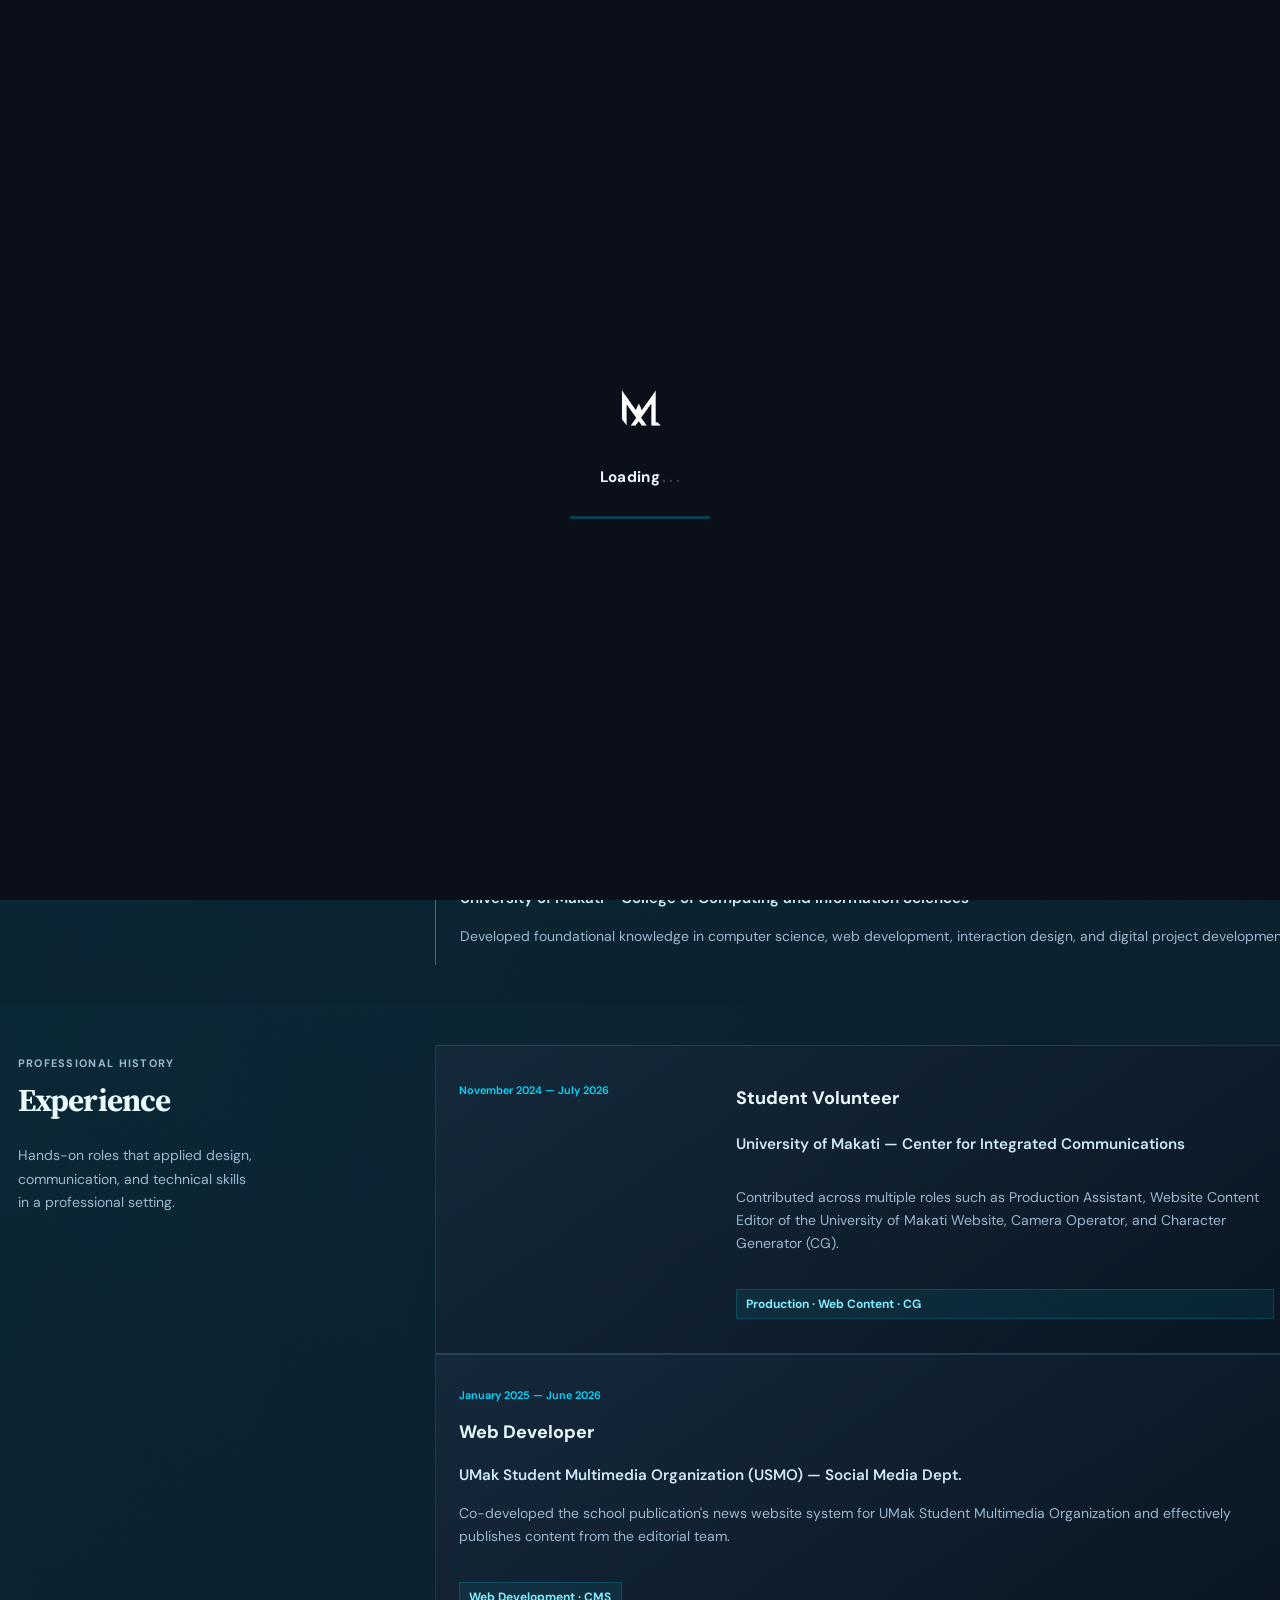
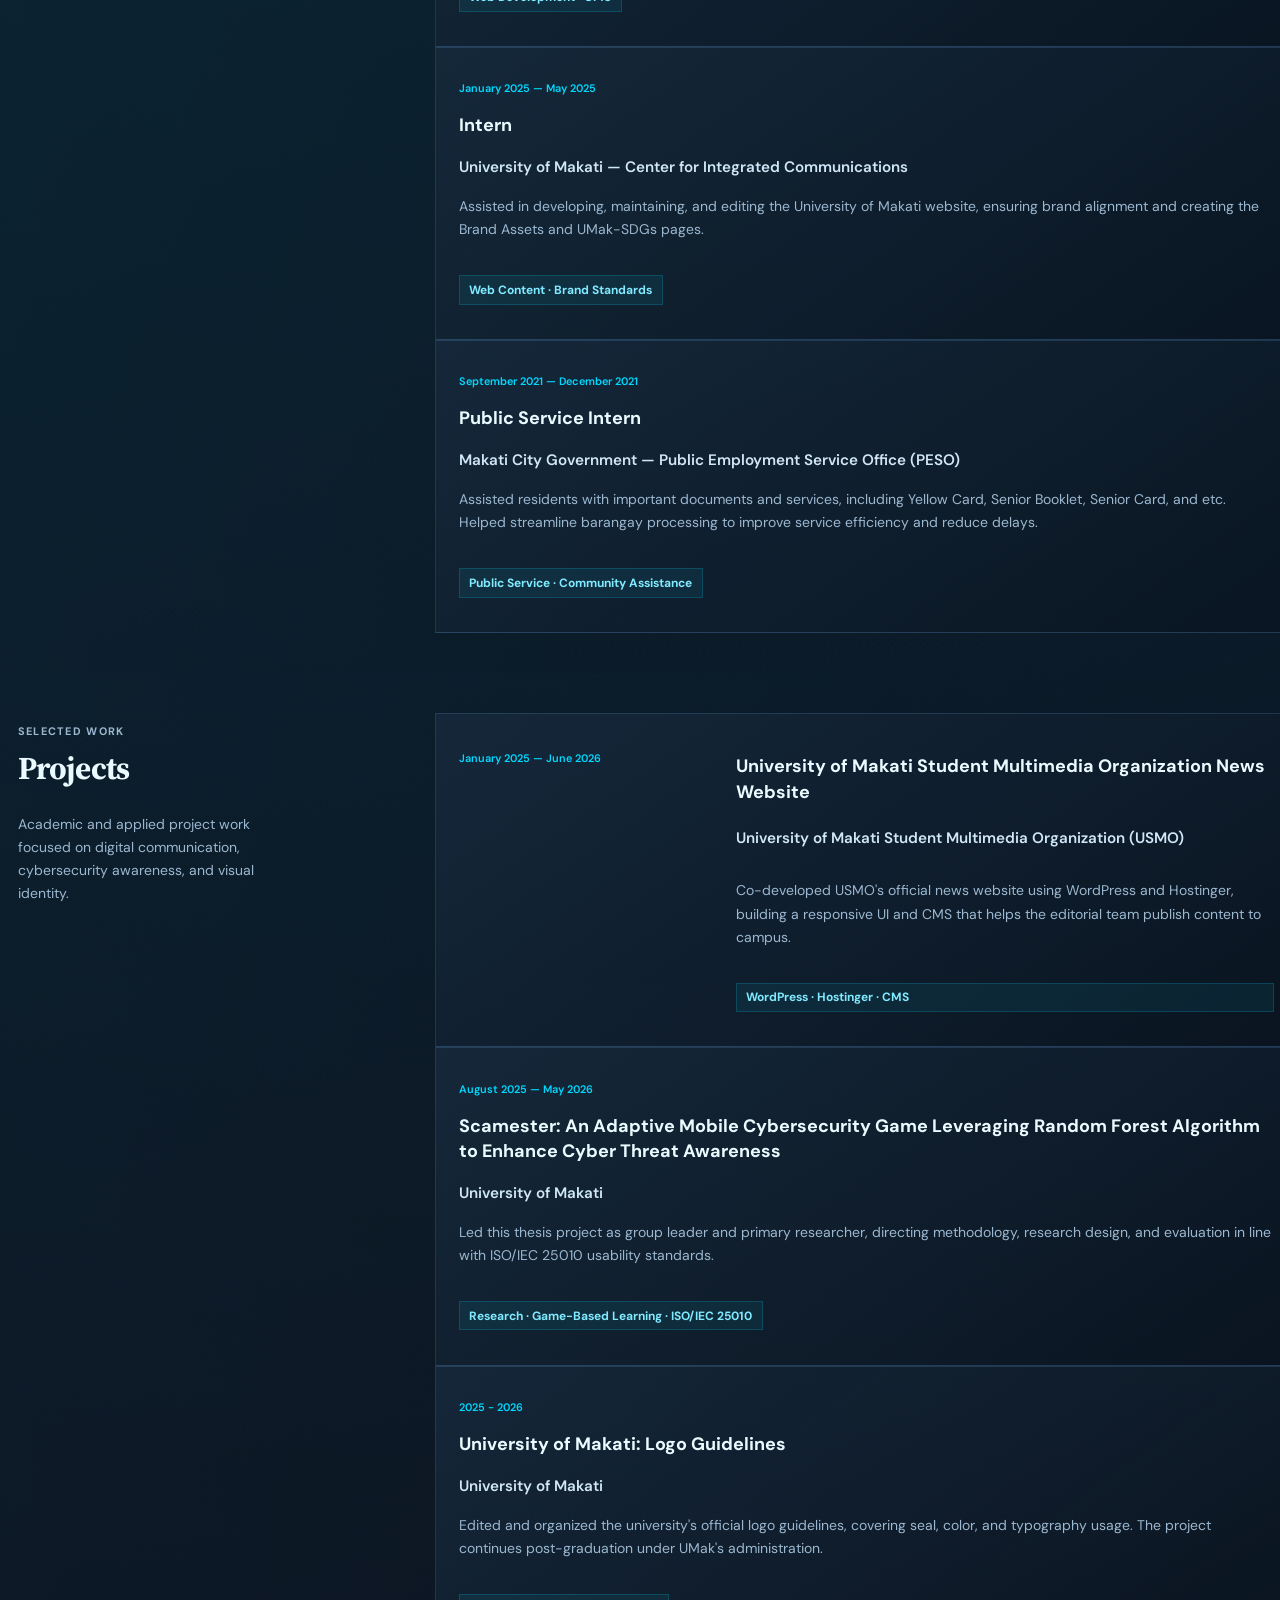
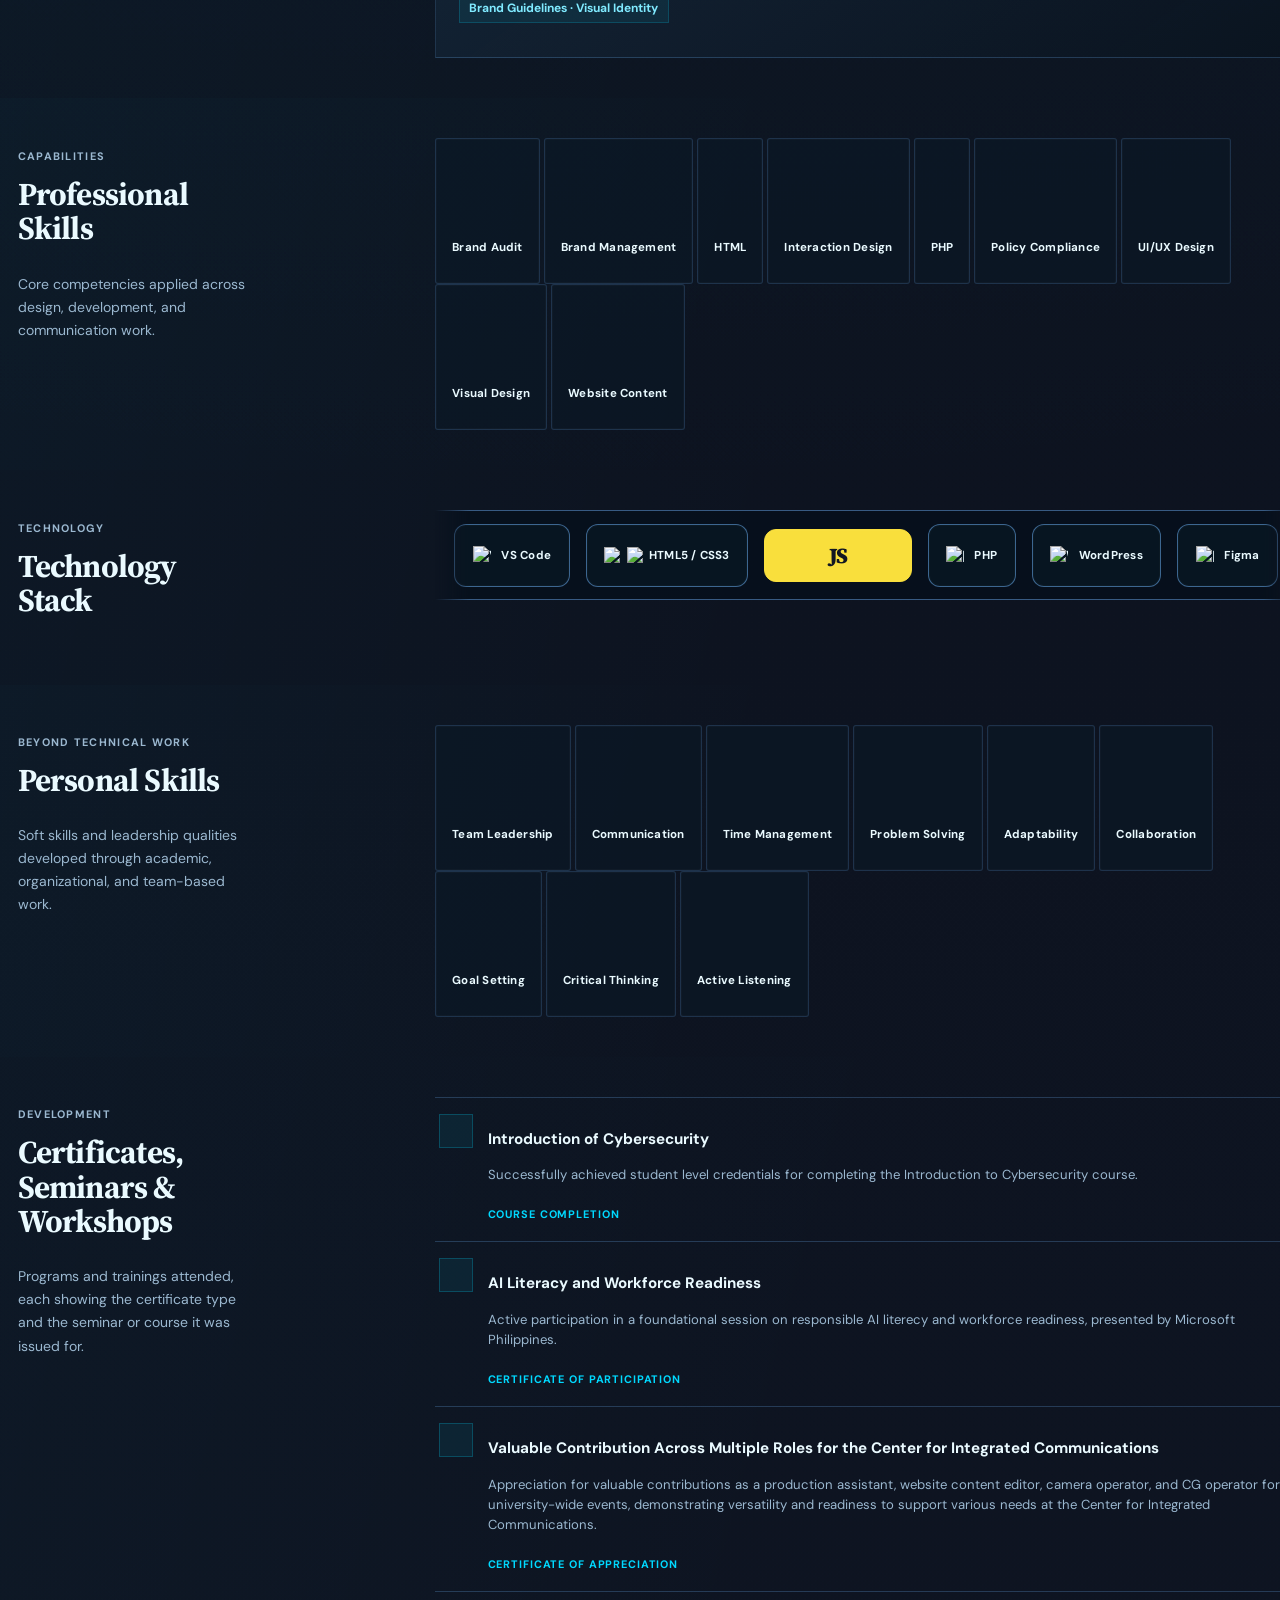
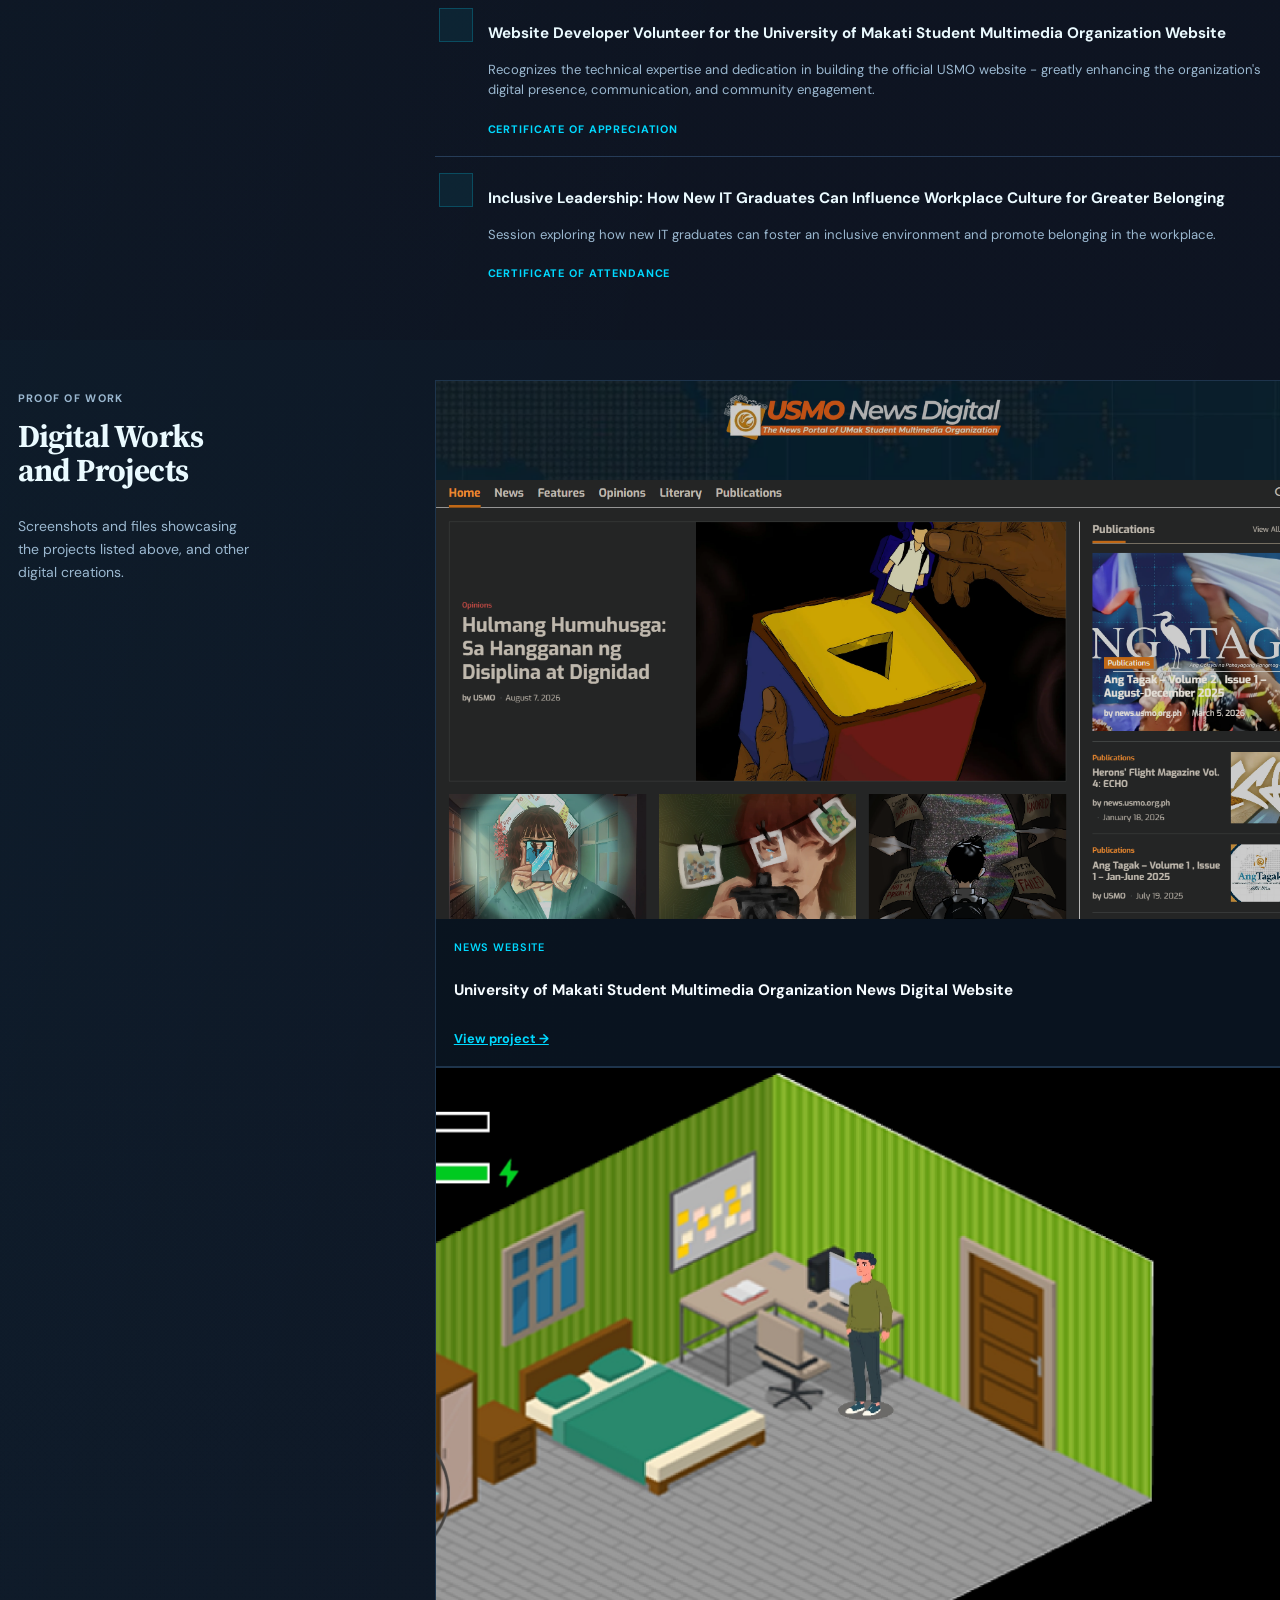
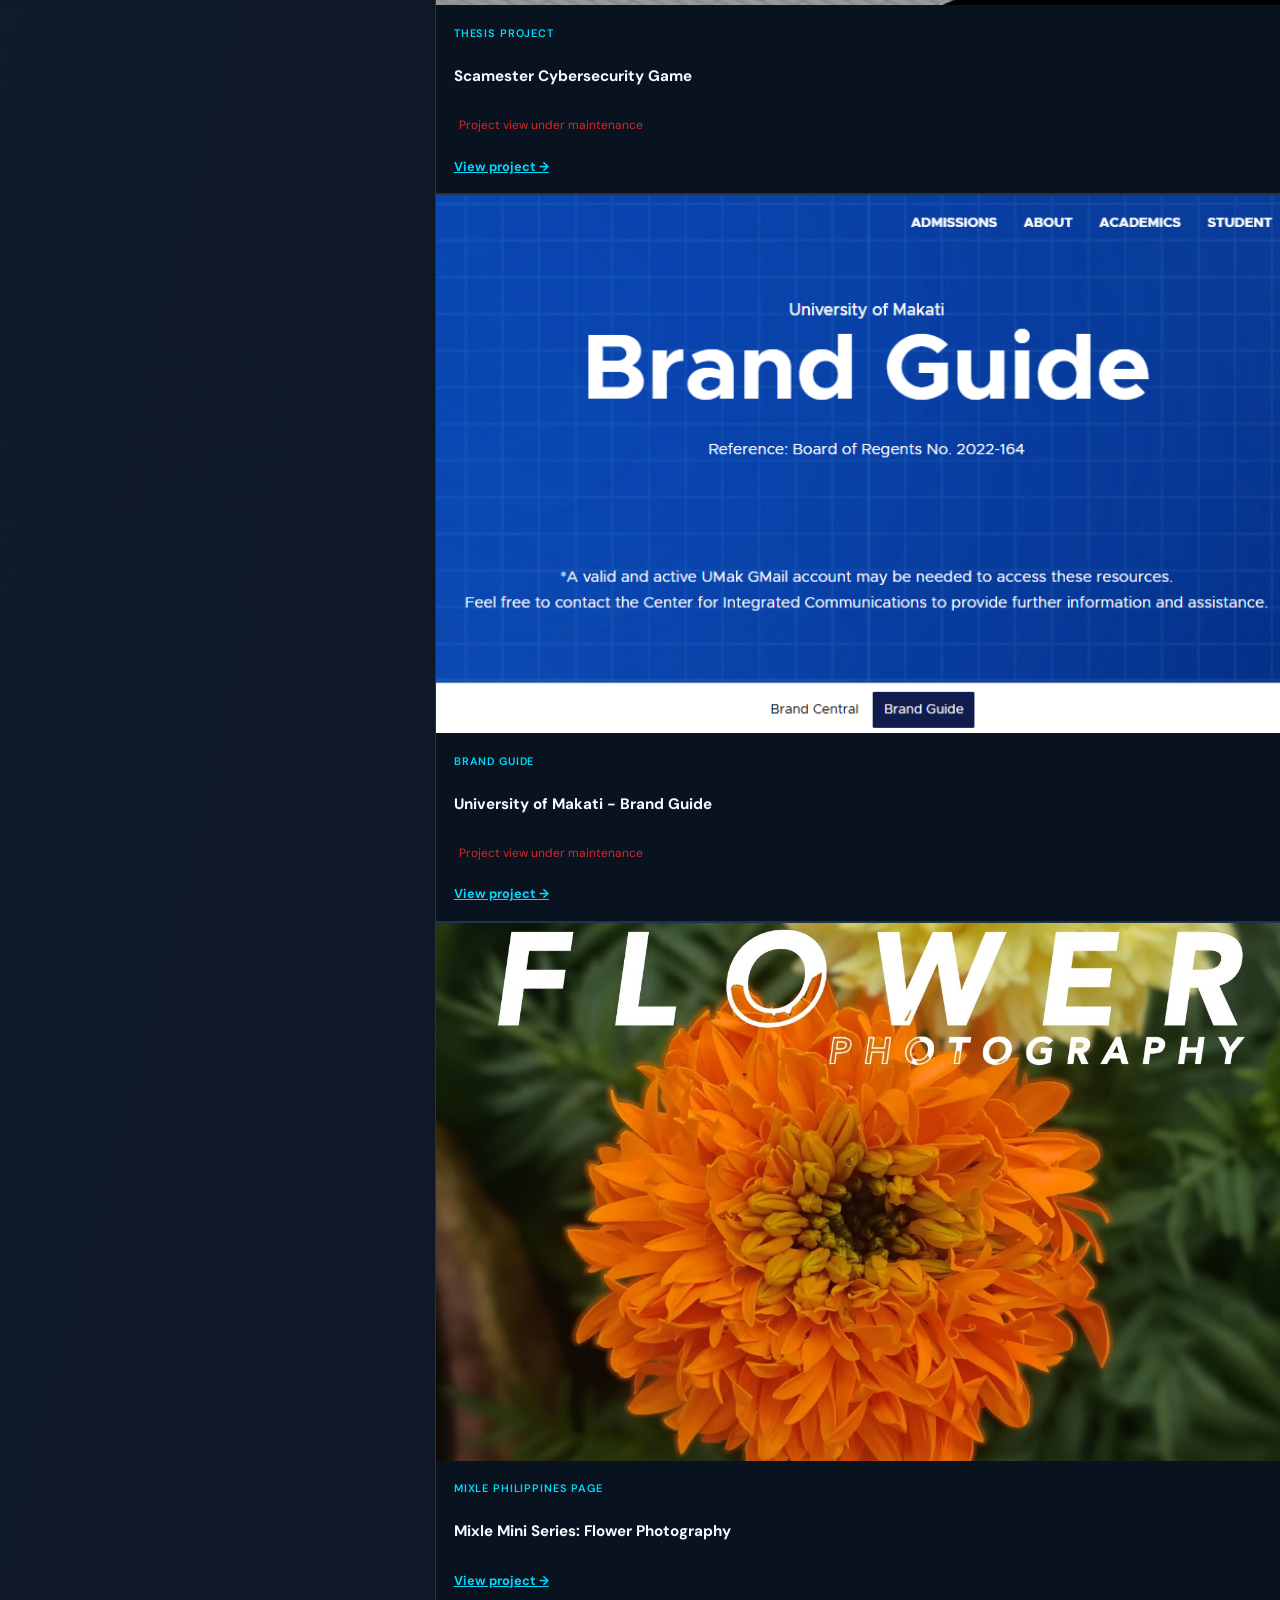
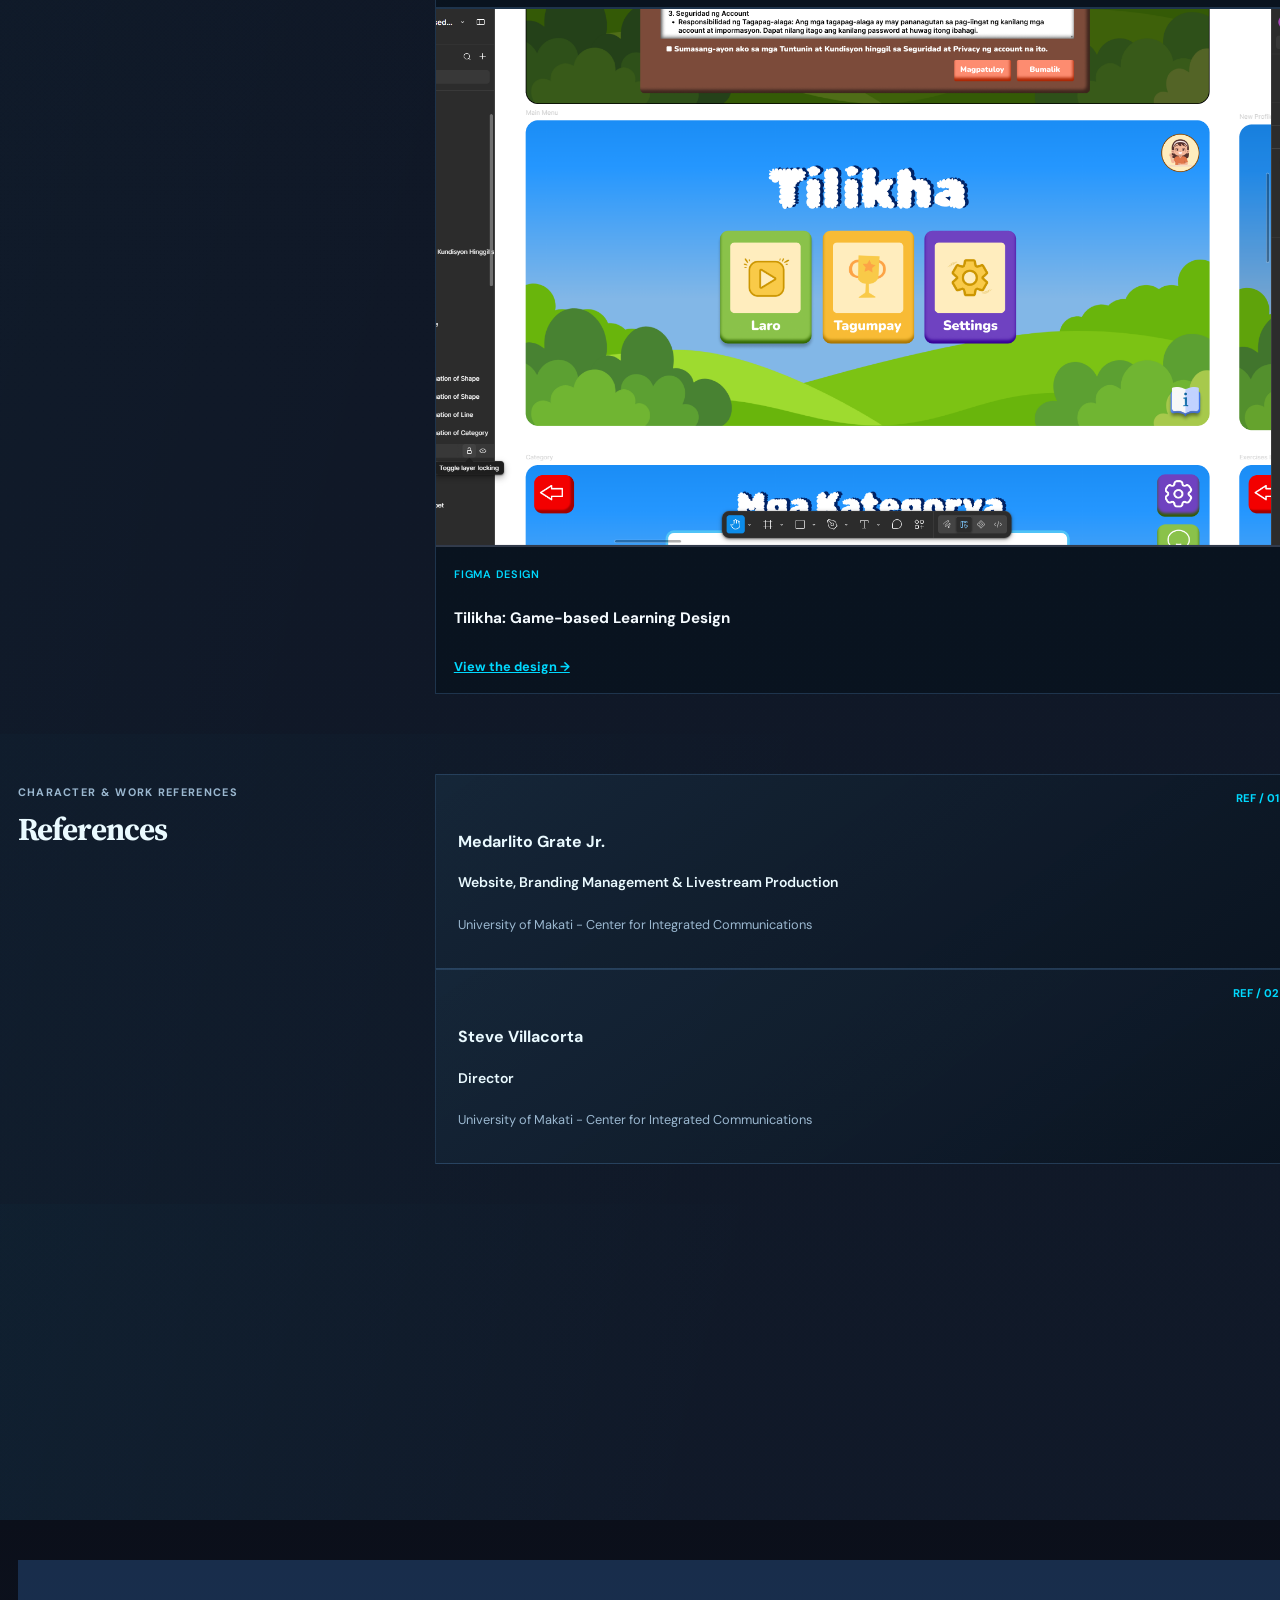
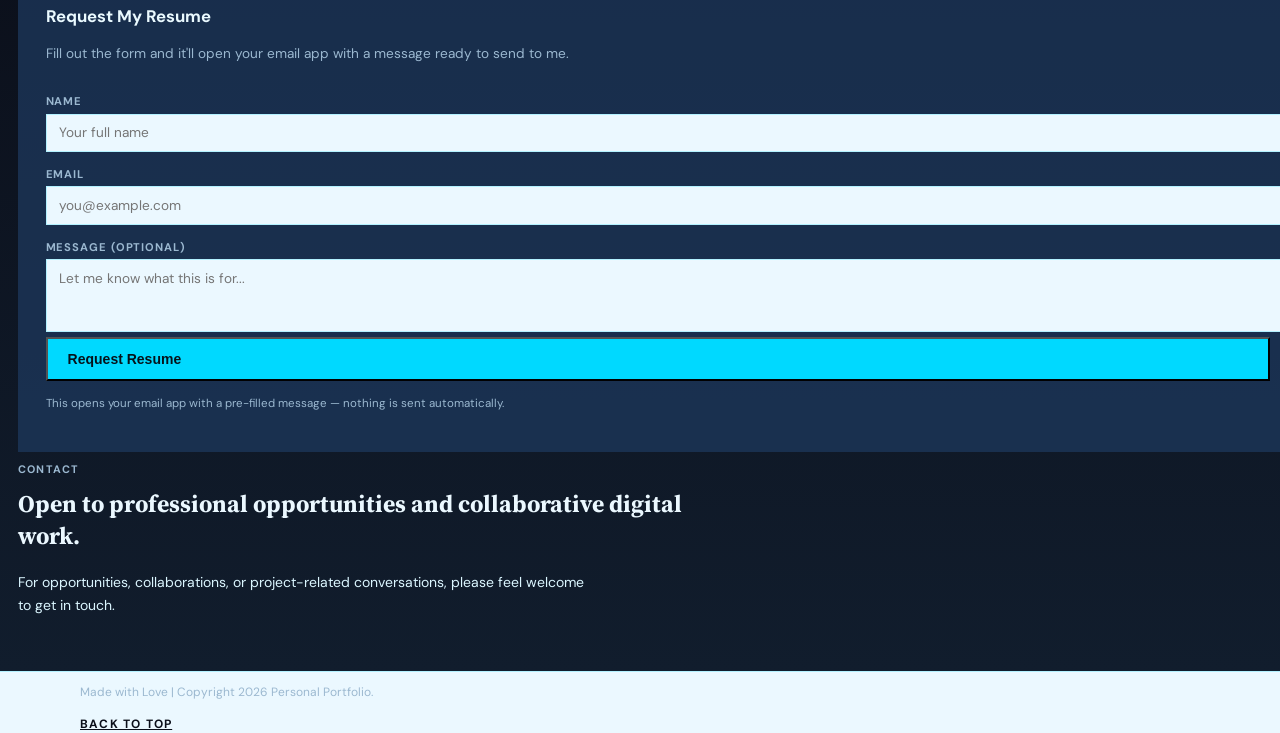
==== commit 632cafb6: "dwadsa" ====
--- a/styles.css
+++ b/styles.css
@@ -3303,6 +3303,7 @@
 
 @media (min-width: 900px) {
   .portfolio-resume > #education > .content-width,
+  .portfolio-resume > #experience > .content-width,
   .portfolio-resume > #projects > .content-width,
   .portfolio-resume > #skills > .content-width,
   .portfolio-resume > #tools > .content-width,
@@ -3318,6 +3319,7 @@
 
   .portfolio-resume > #education > .content-width > div:first-child,
   .portfolio-resume > #references > .content-width > div:first-child,
+  .portfolio-resume > #experience .content-width > .max-w-2xl,
   .portfolio-resume > #projects .content-width > .max-w-2xl,
   .portfolio-resume > #skills .content-width > .max-w-2xl,
   .portfolio-resume > #tools .content-width > .max-w-2xl,
@@ -3331,6 +3333,7 @@
 
   .portfolio-resume > #education > .content-width > div:nth-child(2),
   .portfolio-resume > #references > .content-width > div:nth-child(2),
+  .portfolio-resume > #experience .content-width > .mt-9.grid,
   .portfolio-resume > #projects .content-width > .mt-9.grid,
   .portfolio-resume > #skills .content-width > .mt-9.grid,
   .portfolio-resume > #tools .content-width > .tool-marquee,
@@ -3354,6 +3357,29 @@
     gap: 1rem;
   }
 
+  .portfolio-resume > #experience .content-width > .mt-9.grid {
+    grid-template-columns: repeat(2, minmax(0, 1fr));
+    gap: 1rem;
+  }
+
+  .portfolio-resume > #experience .project-card:first-child {
+    display: grid;
+    grid-template-columns: minmax(150px, .32fr) minmax(0, .68fr);
+    column-gap: 1.5rem;
+    grid-column: 1 / -1;
+  }
+
+  .portfolio-resume > #experience .project-card:first-child > :first-child {
+    grid-column: 1;
+    grid-row: 1 / span 4;
+    align-self: start;
+    padding-top: .25rem;
+  }
+
+  .portfolio-resume > #experience .project-card:first-child > :not(:first-child) {
+    grid-column: 2;
+  }
+
   .portfolio-resume > #projects .project-card:first-child {
     display: grid;
     grid-template-columns: minmax(150px, .32fr) minmax(0, .68fr);
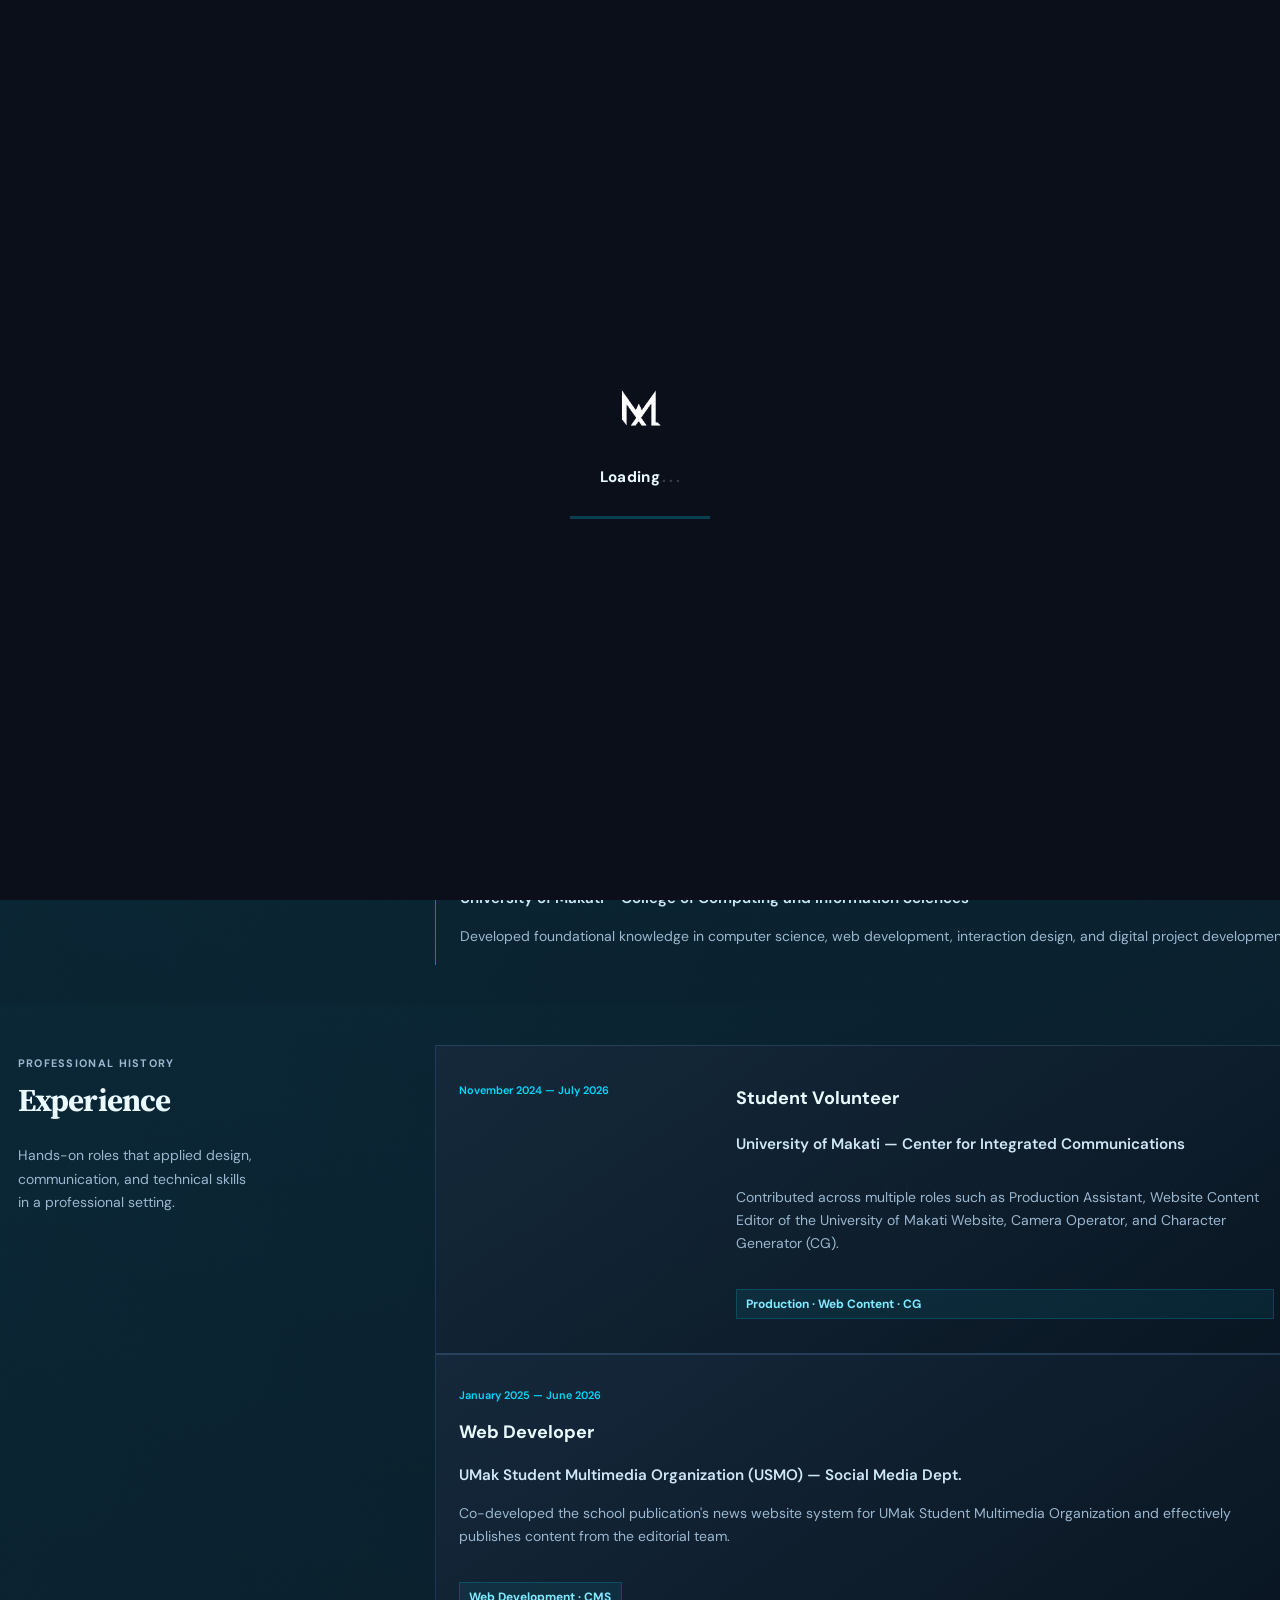
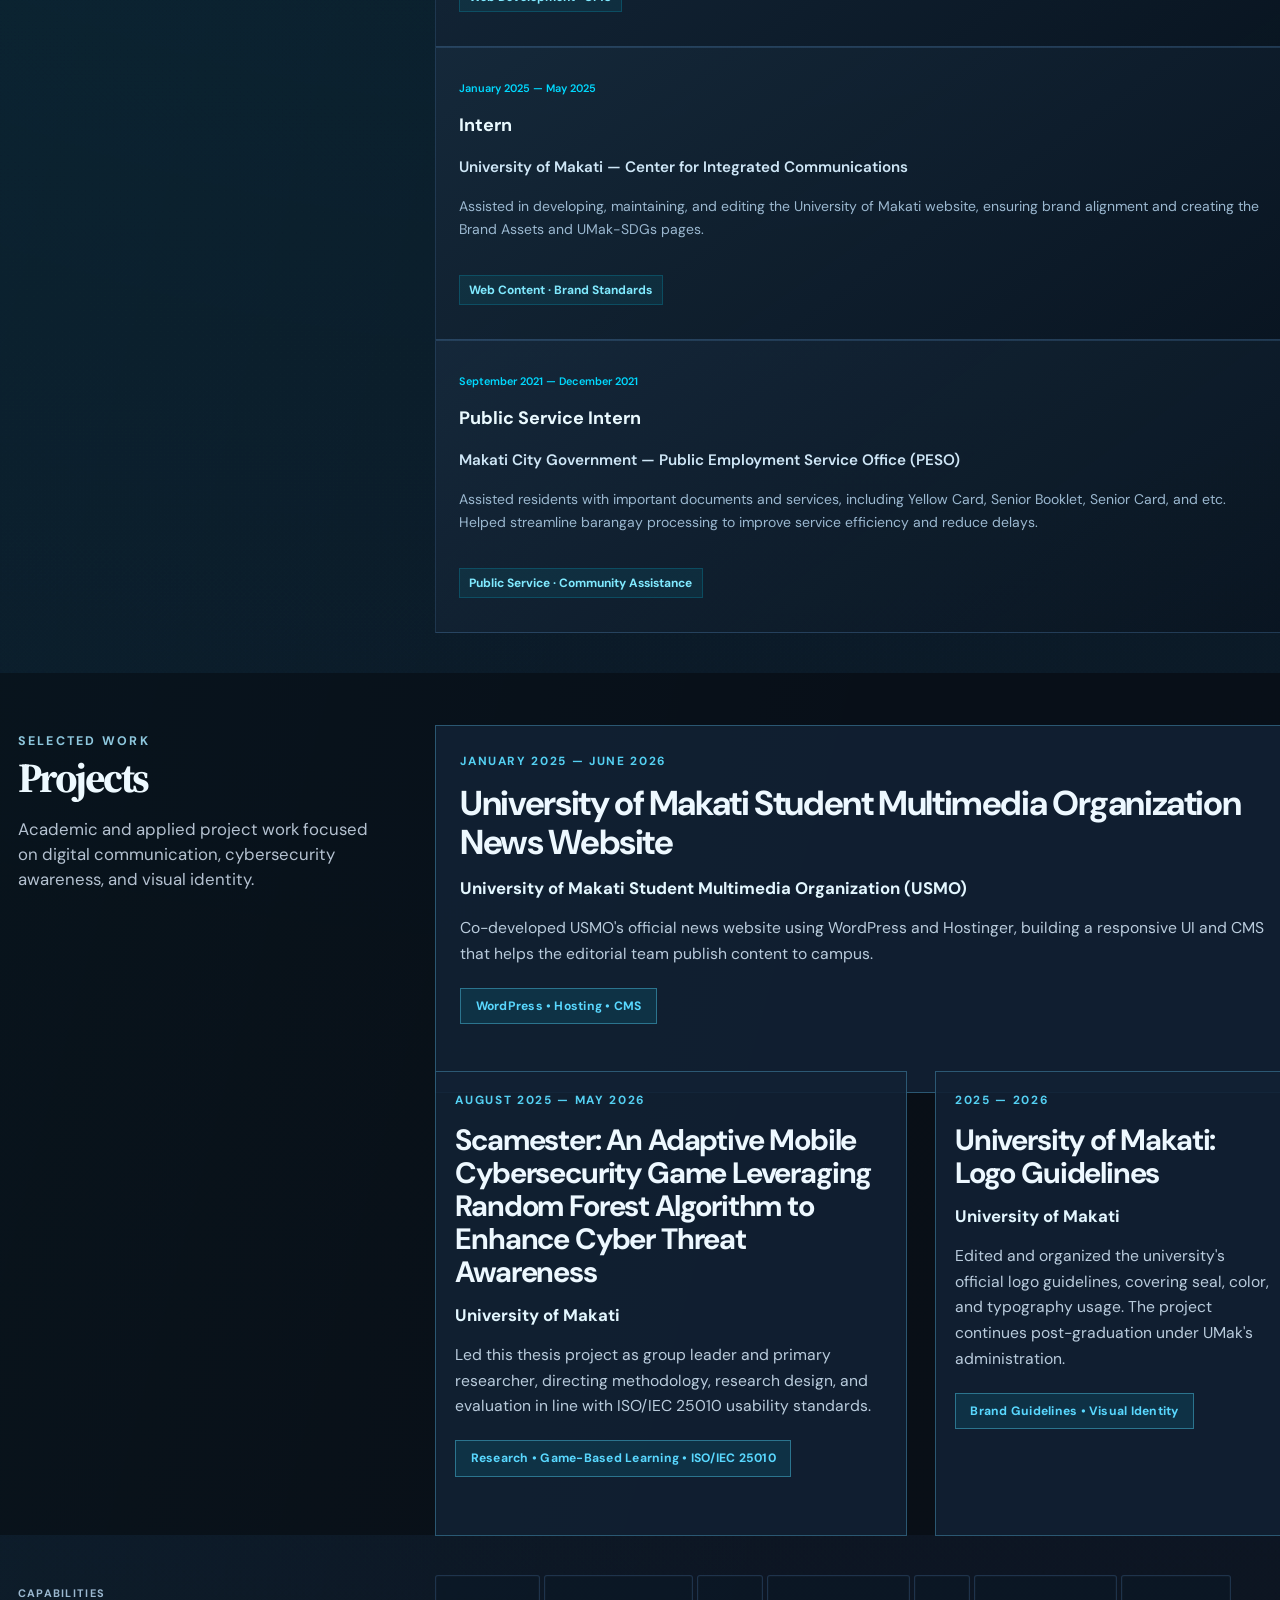
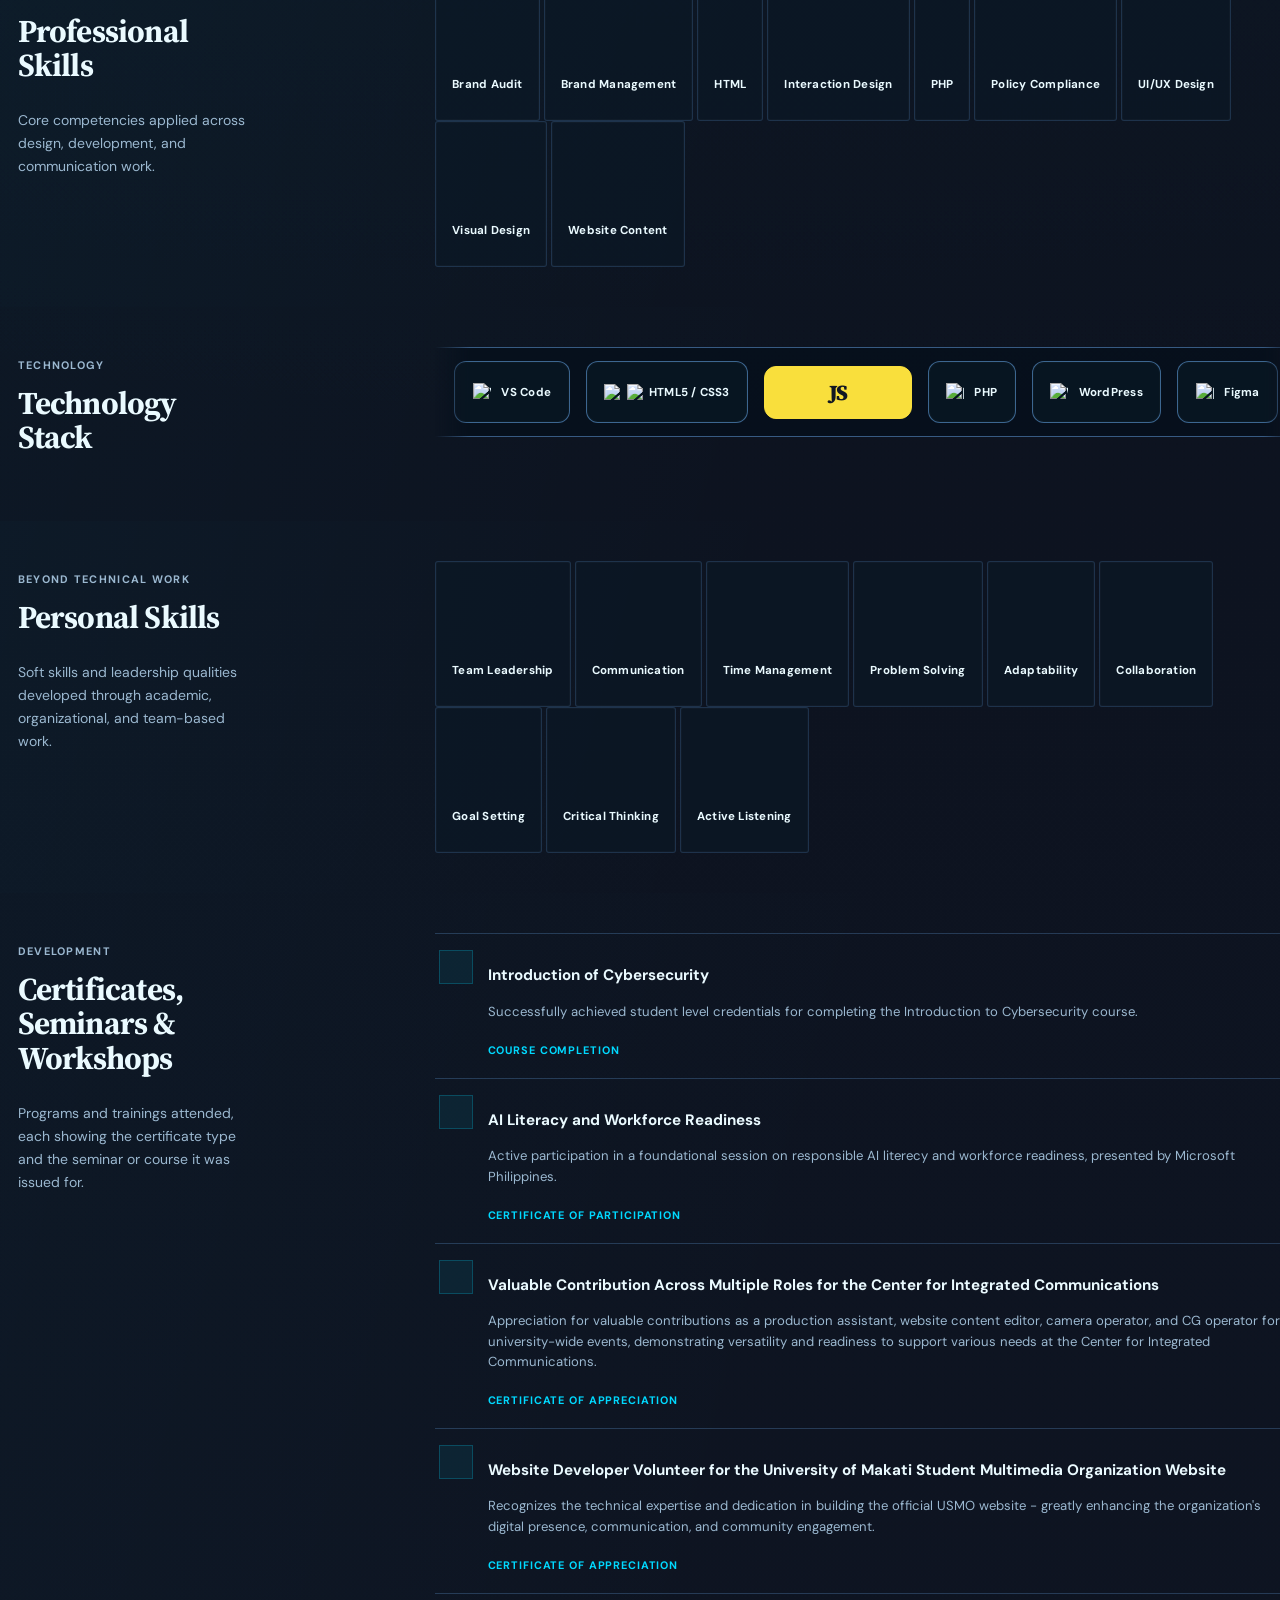
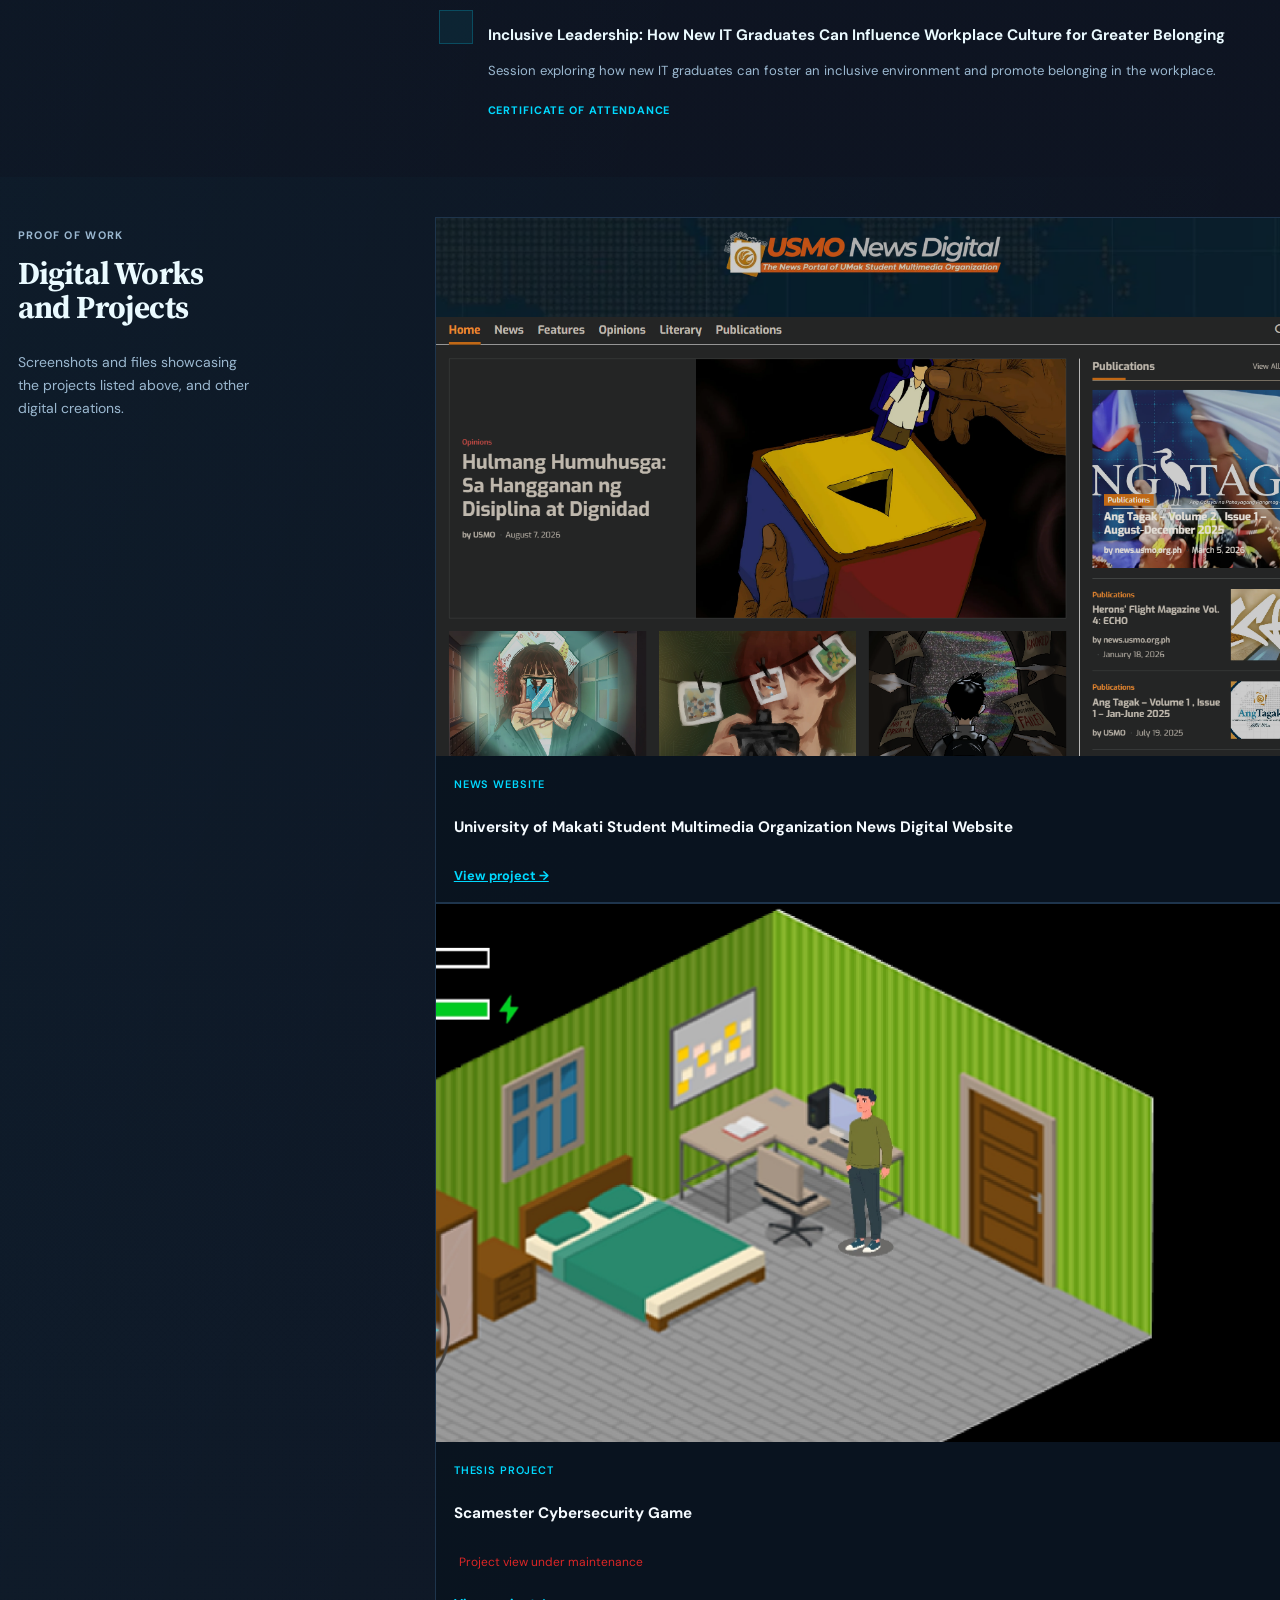
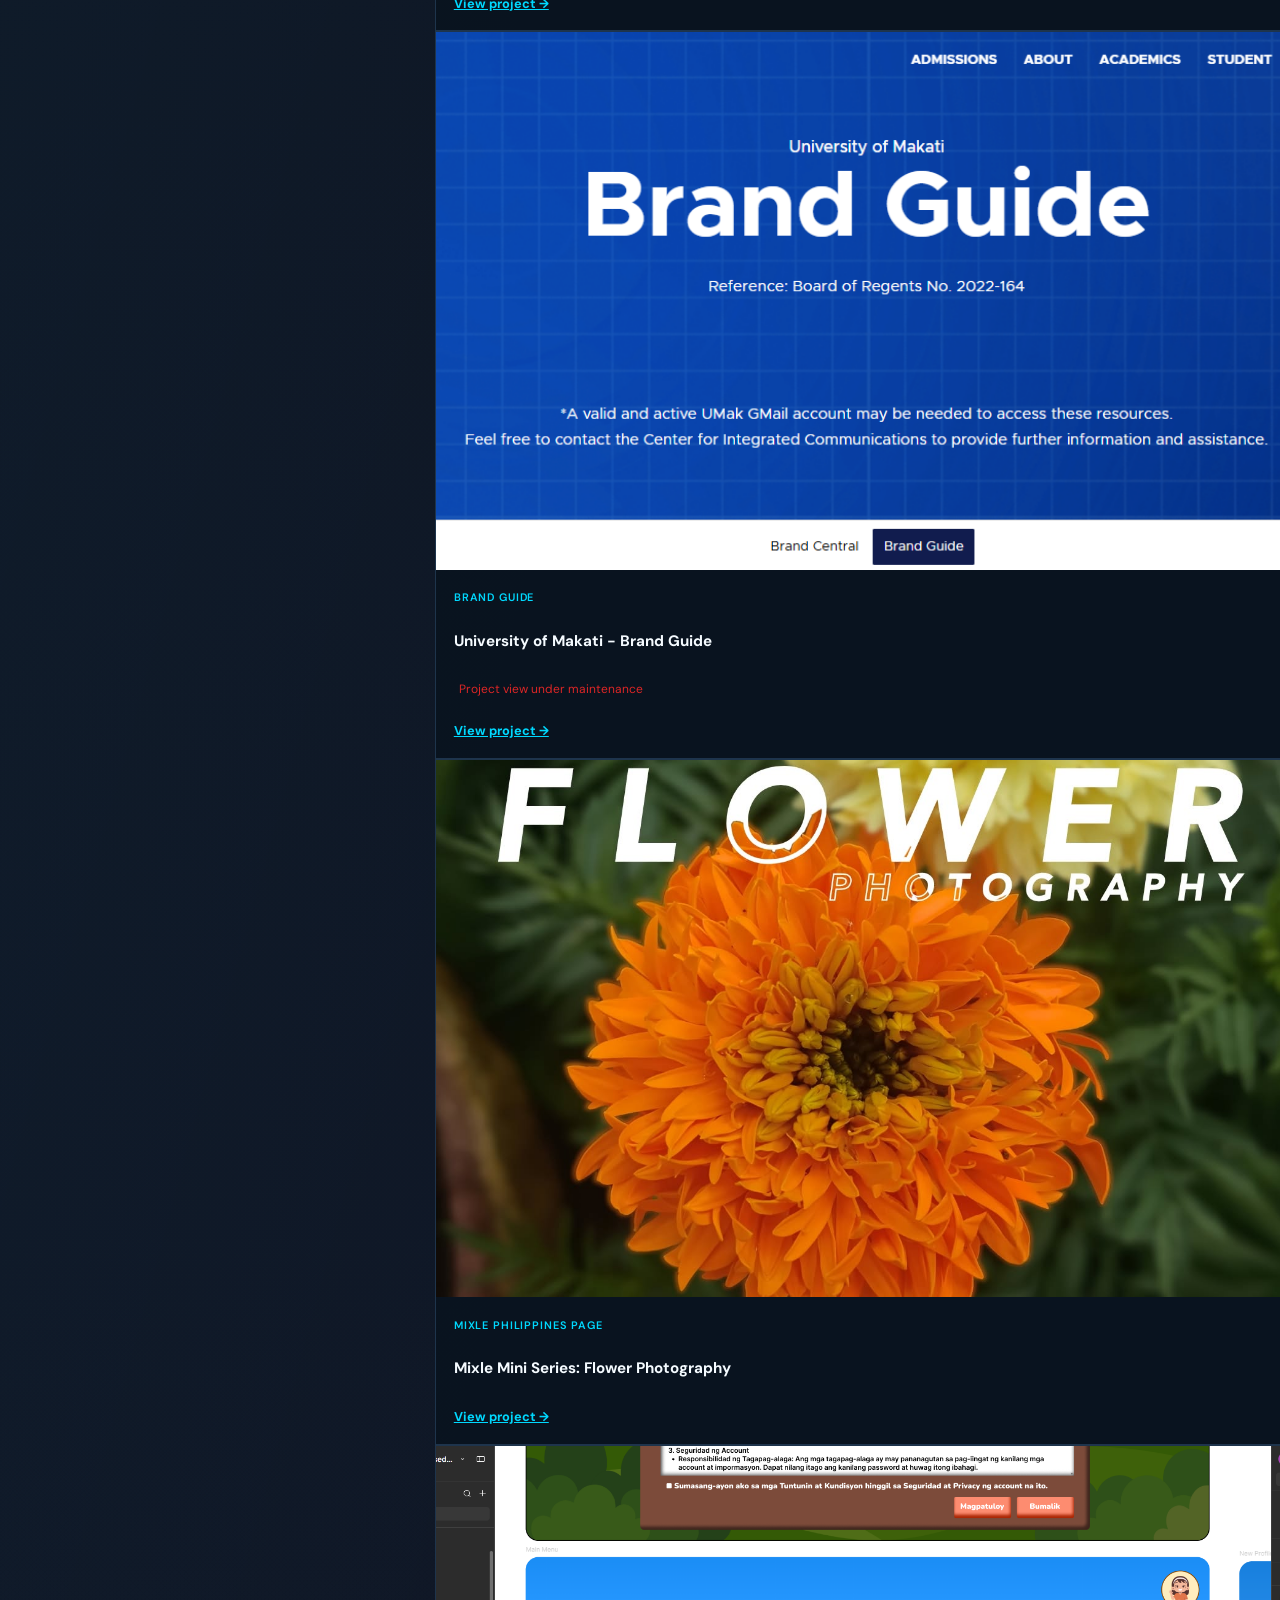
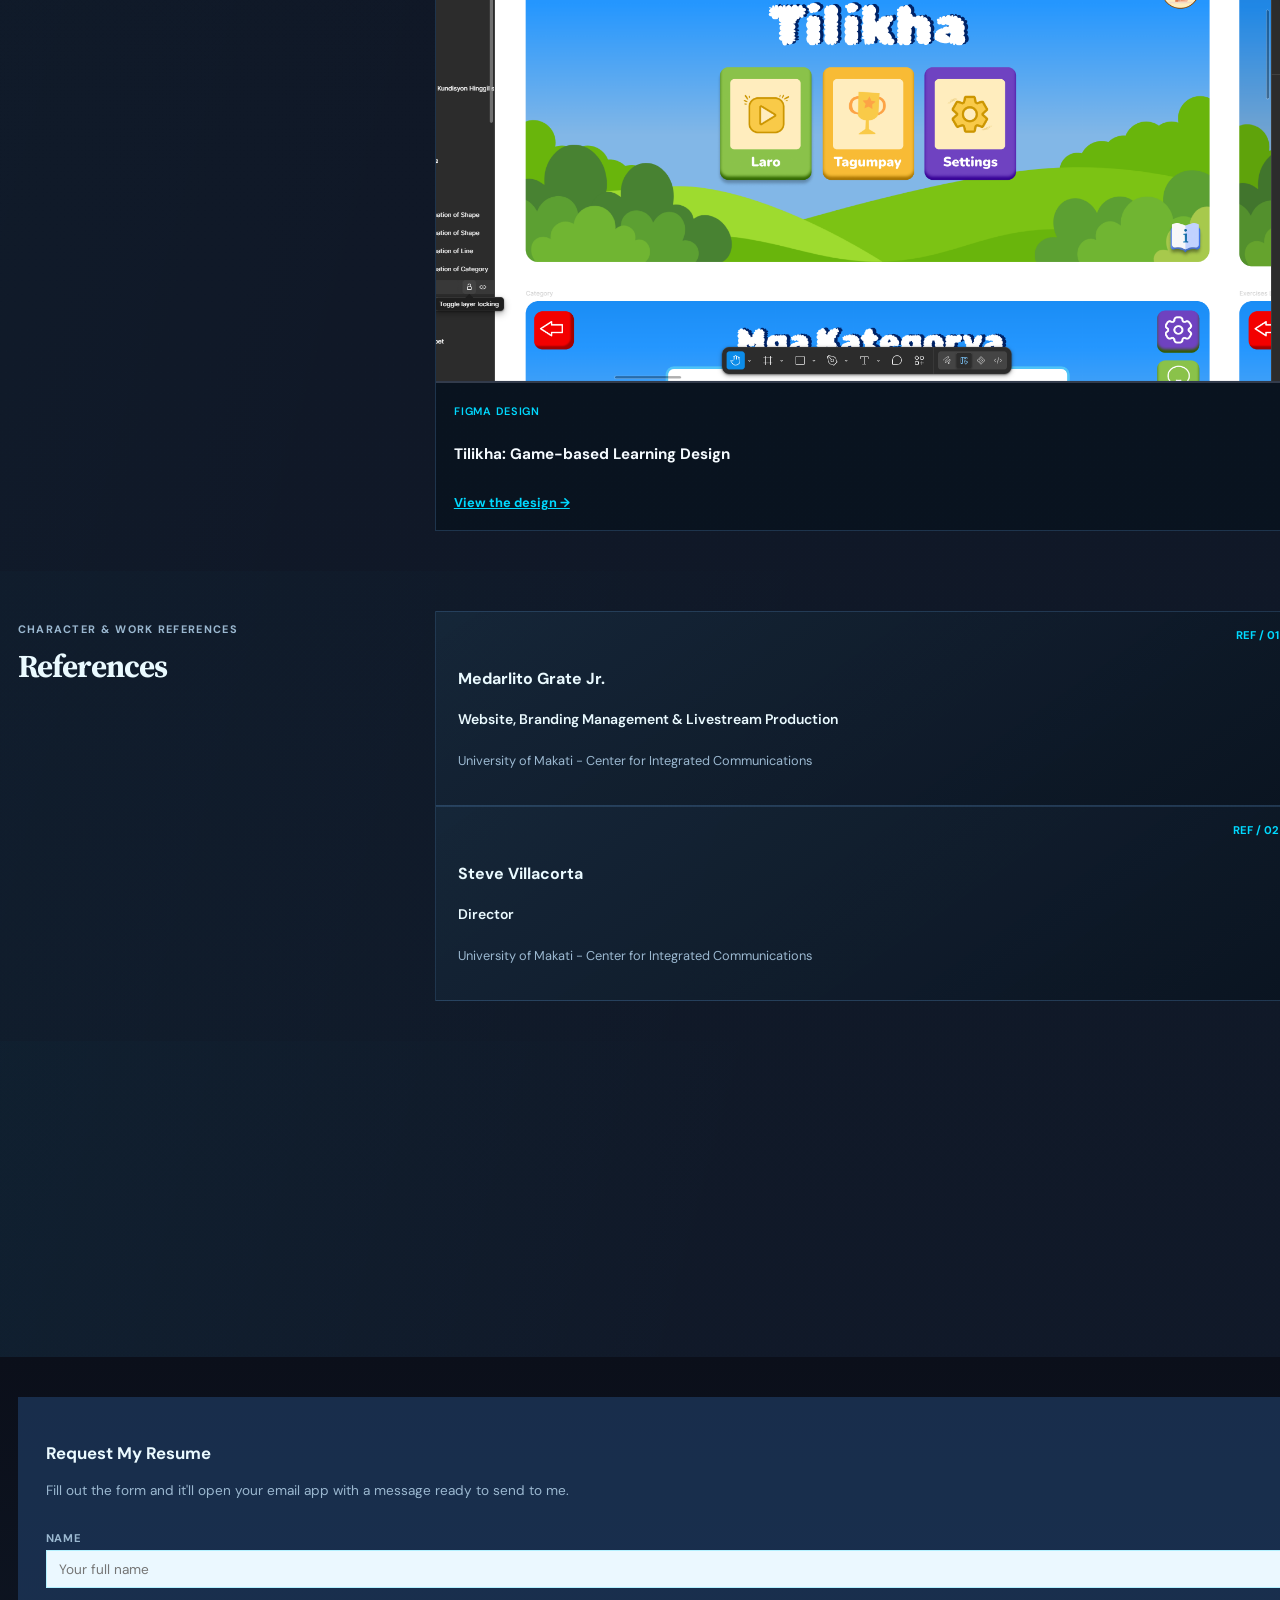
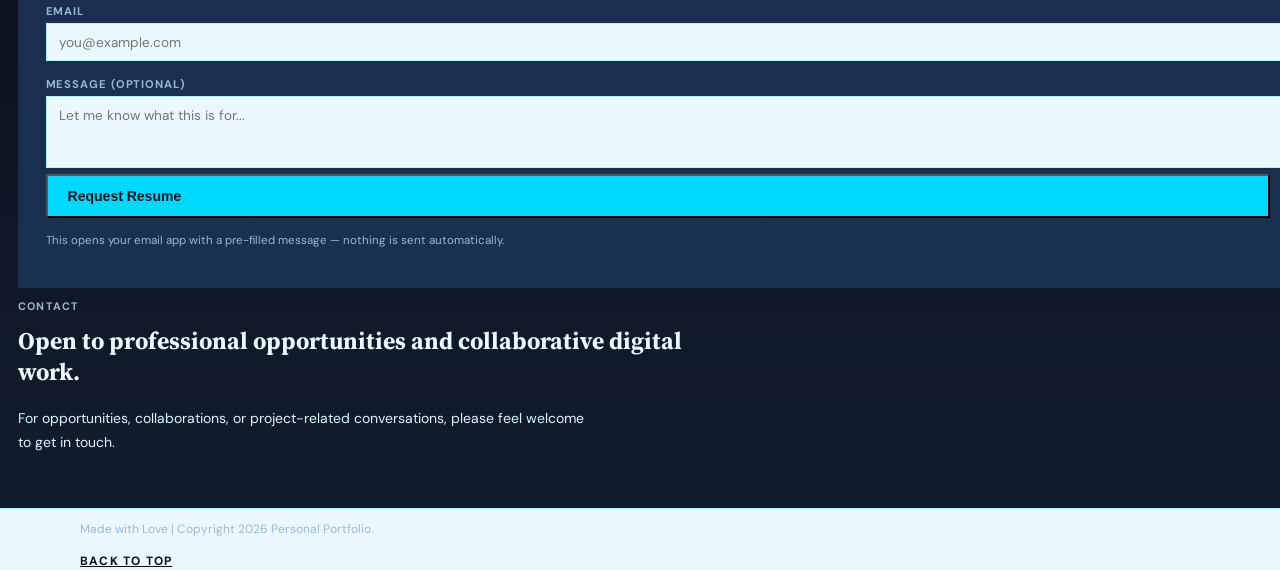
==== commit e6f5eead: "sdadw" ====
--- a/index.html
+++ b/index.html
@@ -94,7 +94,7 @@
             </p>
           </div>
 
-          <div class="mt-9 grid gap-5 lg:grid-cols-3">
+          <div class="mt-9 grid gap-5 lg:grid-cols-2">
             <article class="project-card">
               <p class="text-tiny-strong uppercase tracking-[.12em]">November 2024 — July 2026</p>
               <h3 class="heading-card mt-3">Student Volunteer</h3>
@@ -142,52 +142,48 @@
         </div>
       </section>
 
-      <section id="projects" class="resume-section w-full">
-        <div class="content-width py-12 md:py-16">
-          <div class="max-w-2xl">
-            <p class="eyebrow">Selected Work</p>
-            <h2 class="serif heading-lg mt-3">Projects</h2>
-            <p class="text-small mt-4">
+      <section id="projects" class="resume-section projects-section">
+        <div class="content-width projects-layout">
+          <aside class="projects-sidebar">
+            <p class="projects-sidebar__label">Selected Work</p>
+            <h2 class="projects-sidebar__title serif">Projects</h2>
+            <p class="projects-sidebar__text">
               Academic and applied project work focused on digital communication, cybersecurity awareness,
               and visual identity.
             </p>
-          </div>
-
-          <div class="mt-9 grid gap-5 lg:grid-cols-3">
-            <article class="project-card">
-              <p class="text-tiny-strong uppercase tracking-[.12em]">January 2025 — June 2026</p>
-              <h3 class="heading-card mt-3">University of Makati Student Multimedia Organization News Website</h3>
-              <p class="resume-entry__org mt-1">University of Makati Student Multimedia Organization (USMO)</p>
-              <p class="text-small mt-4">
-                Co-developed USMO's official news website using WordPress and Hostinger, building a
-                responsive UI and CMS that helps the editorial team publish content to campus.
-              </p>
-              <p class="project-card__tag">WordPress · Hostinger · CMS</p>
-            </article>
-
-            <article class="project-card">
-              <p class="text-tiny-strong uppercase tracking-[.12em]">August 2025 — May 2026</p>
-              <h3 class="heading-card mt-3">
-                Scamester: An Adaptive Mobile Cybersecurity Game Leveraging Random Forest Algorithm
-                to Enhance Cyber Threat Awareness
+          </aside>
+
+          <div class="projects-grid">
+            <article class="project-feature project-feature--featured">
+              <p class="project-feature__meta">January 2025 — June 2026</p>
+              <h3 class="project-feature__title">University of Makati Student Multimedia Organization News Website</h3>
+              <p class="project-feature__org">University of Makati Student Multimedia Organization (USMO)</p>
+              <p class="project-feature__description">
+                Co-developed USMO's official news website using WordPress and Hostinger, building a responsive UI and CMS that helps the editorial team publish content to campus.
+              </p>
+              <div class="project-feature__tag">WordPress • Hosting • CMS</div>
+            </article>
+
+            <article class="project-feature">
+              <p class="project-feature__meta">August 2025 — May 2026</p>
+              <h3 class="project-feature__title">
+                Scamester: An Adaptive Mobile Cybersecurity Game Leveraging Random Forest Algorithm to Enhance Cyber Threat Awareness
               </h3>
-              <p class="resume-entry__org mt-1">University of Makati</p>
-              <p class="text-small mt-4">
-                 Led this thesis project as group leader and primary researcher, directing methodology,
-                research design, and evaluation in line with ISO/IEC 25010 usability standards.
-              </p>
-              <p class="project-card__tag">Research · Game-Based Learning · ISO/IEC 25010</p>
-            </article>
-
-            <article class="project-card">
-              <p class="text-tiny-strong uppercase tracking-[.12em]">2025 - 2026</p>
-              <h3 class="heading-card mt-3">University of Makati: Logo Guidelines</h3>
-              <p class="resume-entry__org mt-1">University of Makati</p>
-              <p class="text-small mt-4">
-                 Edited and organized the university's official logo guidelines, covering seal, color, and
-                typography usage. The project continues post-graduation under UMak's administration.
-              </p>
-              <p class="project-card__tag">Brand Guidelines · Visual Identity</p>
+              <p class="project-feature__org">University of Makati</p>
+              <p class="project-feature__description">
+                Led this thesis project as group leader and primary researcher, directing methodology, research design, and evaluation in line with ISO/IEC 25010 usability standards.
+              </p>
+              <div class="project-feature__tag">Research • Game-Based Learning • ISO/IEC 25010</div>
+            </article>
+
+            <article class="project-feature">
+              <p class="project-feature__meta">2025 — 2026</p>
+              <h3 class="project-feature__title">University of Makati: Logo Guidelines</h3>
+              <p class="project-feature__org">University of Makati</p>
+              <p class="project-feature__description">
+                Edited and organized the university's official logo guidelines, covering seal, color, and typography usage. The project continues post-graduation under UMak's administration.
+              </p>
+              <div class="project-feature__tag">Brand Guidelines • Visual Identity</div>
             </article>
           </div>
         </div>
--- a/styles.css
+++ b/styles.css
@@ -664,6 +664,157 @@
   color: var(--blue);
   font-size: .75rem;
   font-weight: 700;
+}
+
+.projects-section {
+  padding: 3.25rem 0 2.5rem;
+  background: rgba(9, 15, 23, 0.96);
+}
+
+.projects-layout {
+  display: grid;
+  grid-template-columns: minmax(210px, 290px) minmax(0, 1fr);
+  gap: 2rem;
+  align-items: start;
+}
+
+.projects-sidebar {
+  padding-top: 0.5rem;
+}
+
+.projects-sidebar__label {
+  margin: 0;
+  color: #8ec7dd;
+  font-size: 0.78rem;
+  font-weight: 700;
+  letter-spacing: 0.18em;
+  text-transform: uppercase;
+}
+
+.projects-sidebar__title {
+  margin: 0.65rem 0 0;
+  color: #edf9ff;
+  font-size: clamp(2.6rem, 3vw, 4rem);
+  line-height: 0.9;
+  letter-spacing: -0.06em;
+  font-weight: 700;
+}
+
+.projects-sidebar__text {
+  margin-top: 1.25rem;
+  max-width: 24rem;
+  color: rgba(224, 238, 254, 0.8);
+  font-size: 1.05rem;
+  line-height: 1.5;
+}
+
+.projects-grid {
+  display: grid;
+  grid-template-columns: minmax(0, 1.3fr) minmax(0, 1fr);
+  gap: 1.65rem 1.75rem;
+}
+
+.project-feature {
+  display: flex;
+  flex-direction: column;
+  min-height: 100%;
+  padding: 1.3rem 1.2rem 1.1rem;
+  border: 1px solid rgba(87, 179, 220, 0.38);
+  background: rgba(17, 33, 51, 0.9);
+  box-shadow: inset 0 0 0 1px rgba(14, 30, 48, 0.2);
+}
+
+.project-feature--featured {
+  grid-column: 1 / -1;
+  padding: 1.7rem 1.5rem 1.2rem;
+}
+
+.project-feature__meta {
+  margin: 0;
+  color: #54d0f2;
+  font-size: 0.74rem;
+  font-weight: 700;
+  letter-spacing: 0.14em;
+  text-transform: uppercase;
+}
+
+.project-feature__title {
+  margin: 1rem 0 0.4rem;
+  color: #edf8ff;
+  font-size: clamp(1.6rem, 2.3vw, 2.2rem);
+  line-height: 1.12;
+  letter-spacing: -0.04em;
+  font-weight: 700;
+}
+
+.project-feature--featured .project-feature__title {
+  font-size: clamp(2.1rem, 2.7vw, 3rem);
+}
+
+.project-feature__org {
+  margin: 0.5rem 0 0;
+  color: #e3f7ff;
+  font-size: 1.05rem;
+  font-weight: 700;
+}
+
+.project-feature__description {
+  margin: 1rem 0 0;
+  color: rgba(204, 223, 240, 0.9);
+  font-size: 0.98rem;
+  line-height: 1.65;
+}
+
+.project-feature__tag {
+  display: inline-block;
+  margin-top: auto;
+  margin-right: auto;
+  margin-top: 1.3rem;
+  padding: 0.58rem 0.9rem;
+  background: rgba(0, 217, 255, 0.1);
+  border: 1px solid rgba(84, 208, 242, 0.42);
+  color: #59d8ff;
+  font-size: 0.76rem;
+  font-weight: 700;
+  letter-spacing: 0.02em;
+}
+
+@media (max-width: 980px) {
+  .projects-layout {
+    grid-template-columns: 1fr;
+  }
+
+  .projects-sidebar {
+    padding-top: 0;
+  }
+
+  .projects-sidebar__text {
+    max-width: none;
+  }
+}
+
+@media (max-width: 640px) {
+  .projects-section {
+    padding-top: 2.2rem;
+  }
+
+  .projects-grid {
+    grid-template-columns: 1fr;
+    gap: 1.1rem;
+  }
+
+  .project-feature,
+  .project-feature--featured {
+    padding: 1.15rem 1rem 1rem;
+  }
+
+  .project-feature__title {
+    font-size: 1.4rem;
+  }
+
+  .project-feature--featured .project-feature__title {
+    font-size: 1.7rem;
+  }
 }
 
 /* ==========================================================================
@@ -3352,34 +3503,13 @@
     gap: 1rem 1.5rem;
   }
 
+  .portfolio-resume > #experience .content-width > .mt-9.grid,
   .portfolio-resume > #projects .content-width > .mt-9.grid {
     grid-template-columns: repeat(2, minmax(0, 1fr));
     gap: 1rem;
   }
 
-  .portfolio-resume > #experience .content-width > .mt-9.grid {
-    grid-template-columns: repeat(2, minmax(0, 1fr));
-    gap: 1rem;
-  }
-
-  .portfolio-resume > #experience .project-card:first-child {
-    display: grid;
-    grid-template-columns: minmax(150px, .32fr) minmax(0, .68fr);
-    column-gap: 1.5rem;
-    grid-column: 1 / -1;
-  }
-
-  .portfolio-resume > #experience .project-card:first-child > :first-child {
-    grid-column: 1;
-    grid-row: 1 / span 4;
-    align-self: start;
-    padding-top: .25rem;
-  }
-
-  .portfolio-resume > #experience .project-card:first-child > :not(:first-child) {
-    grid-column: 2;
-  }
-
+  .portfolio-resume > #experience .project-card:first-child,
   .portfolio-resume > #projects .project-card:first-child {
     display: grid;
     grid-template-columns: minmax(150px, .32fr) minmax(0, .68fr);
@@ -3387,6 +3517,7 @@
     grid-column: 1 / -1;
   }
 
+  .portfolio-resume > #experience .project-card:first-child > :first-child,
   .portfolio-resume > #projects .project-card:first-child > :first-child {
     grid-column: 1;
     grid-row: 1 / span 4;
@@ -3394,6 +3525,7 @@
     padding-top: .25rem;
   }
 
+  .portfolio-resume > #experience .project-card:first-child > :not(:first-child),
   .portfolio-resume > #projects .project-card:first-child > :not(:first-child) {
     grid-column: 2;
   }
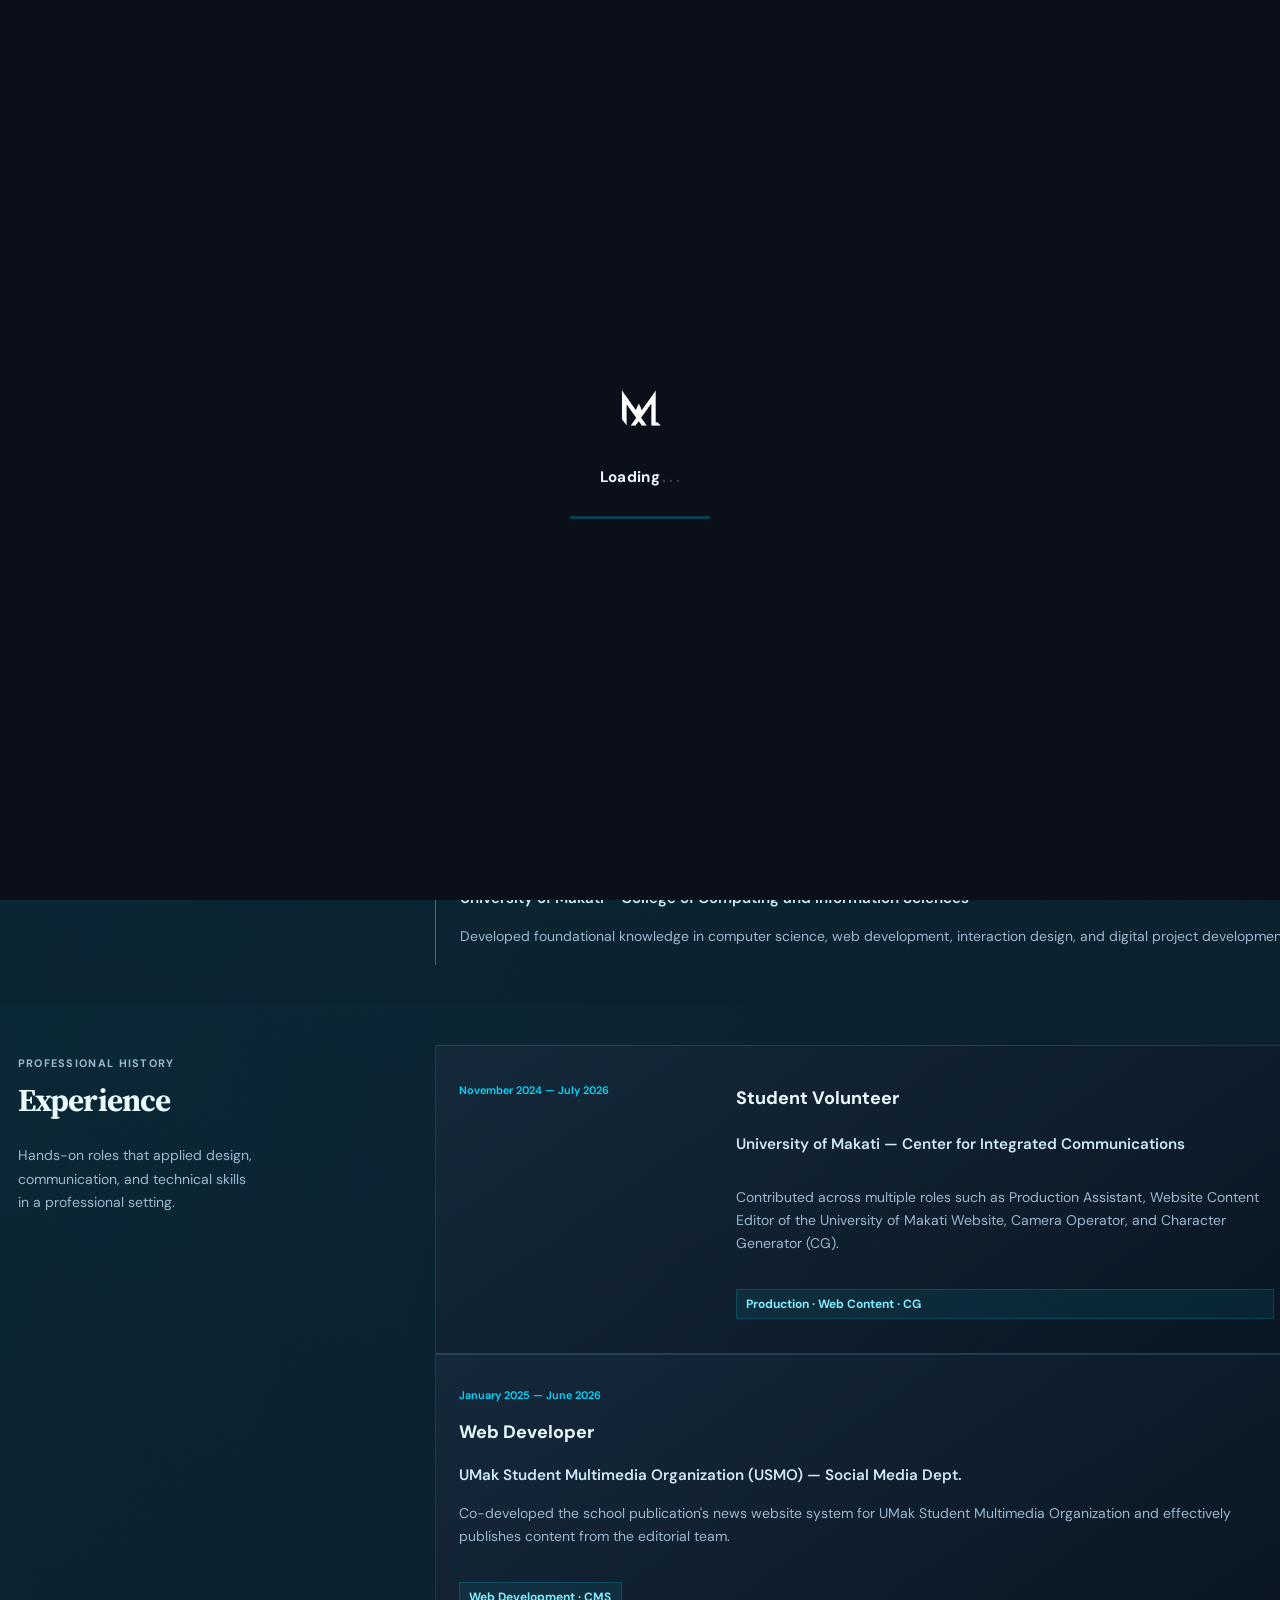
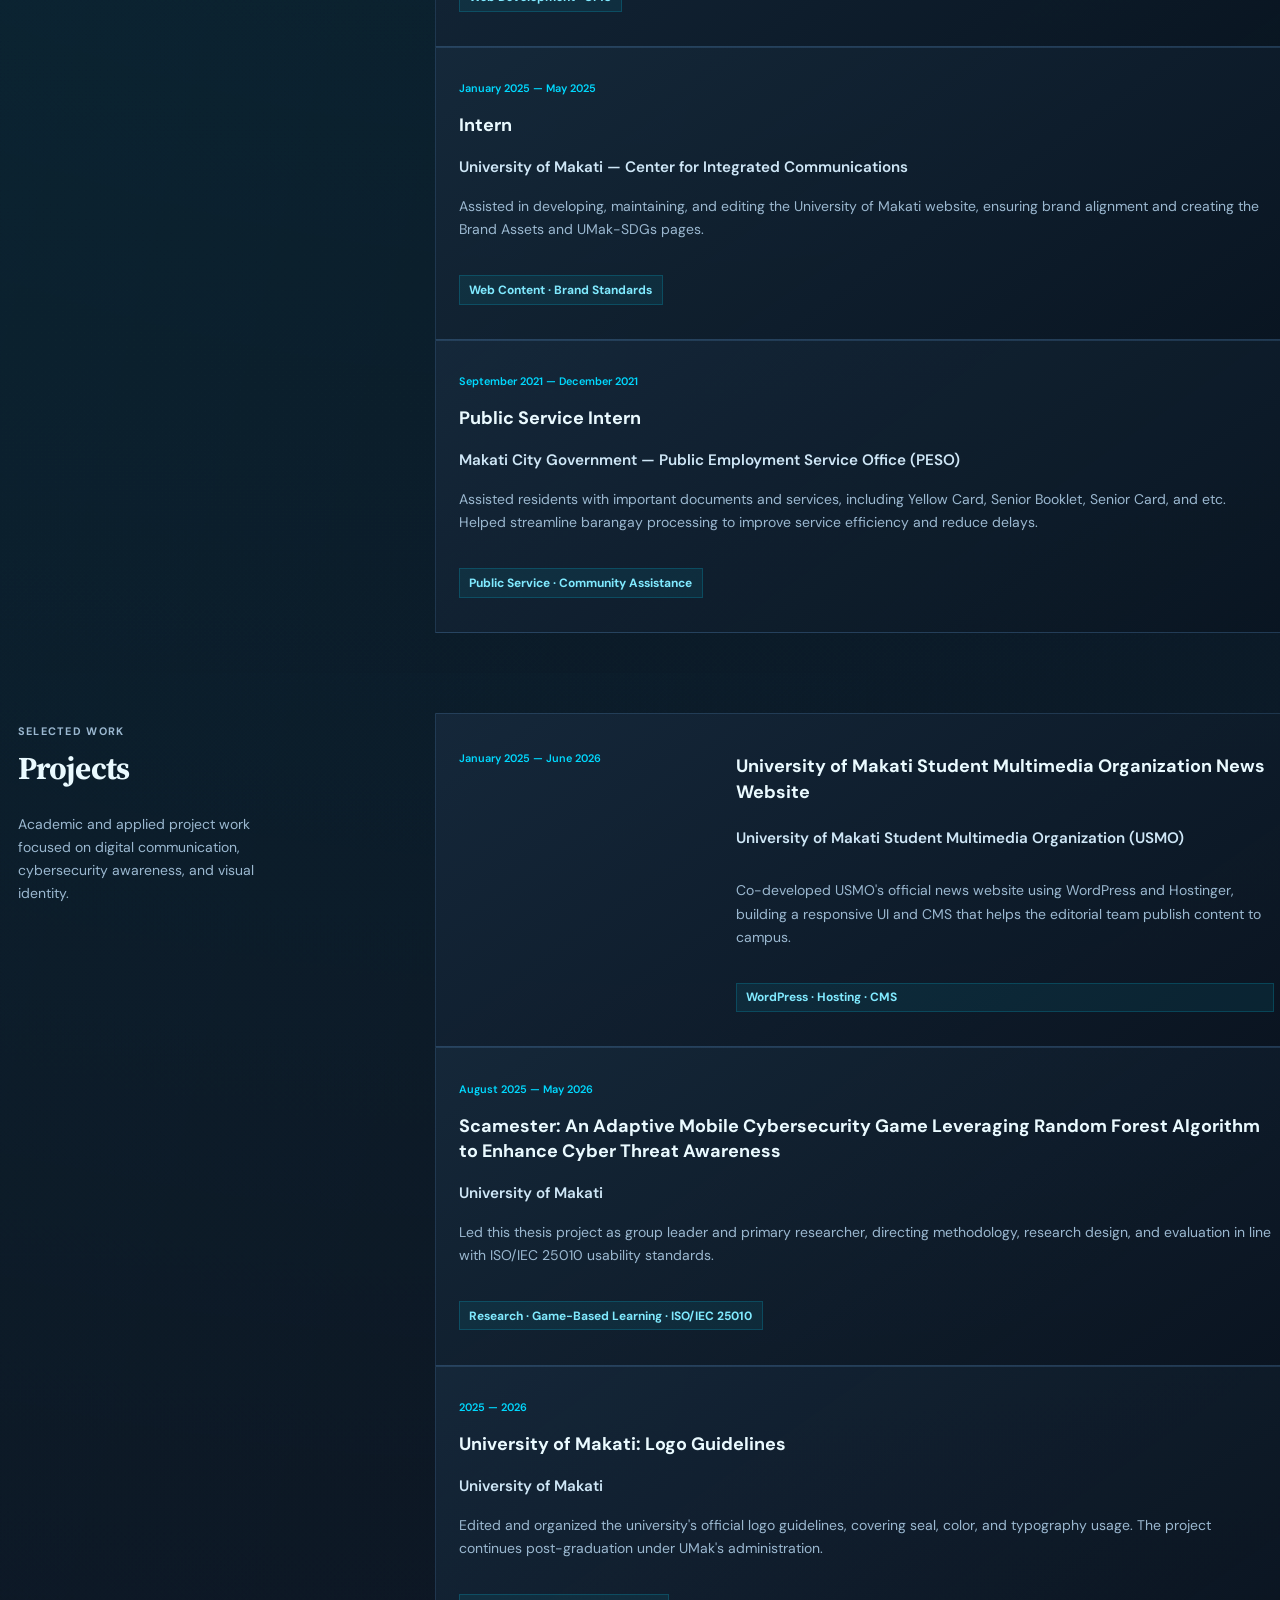
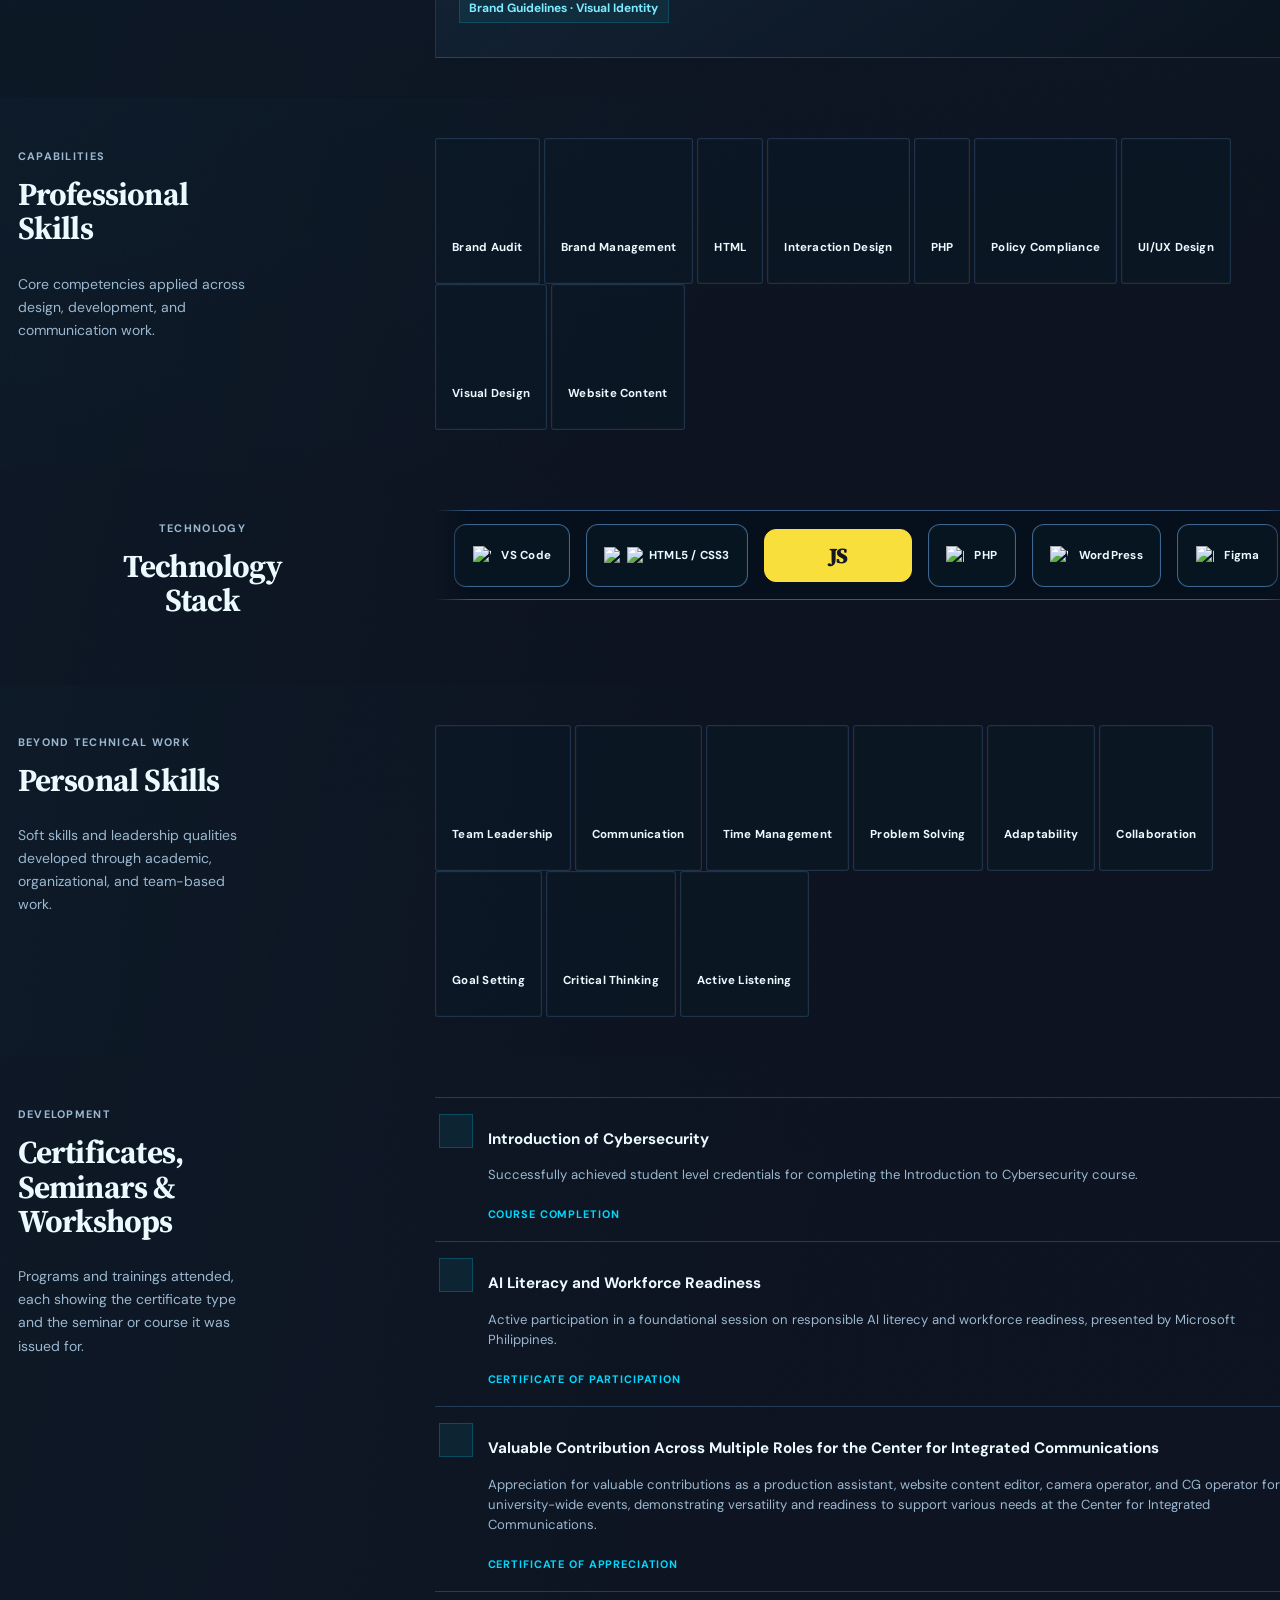
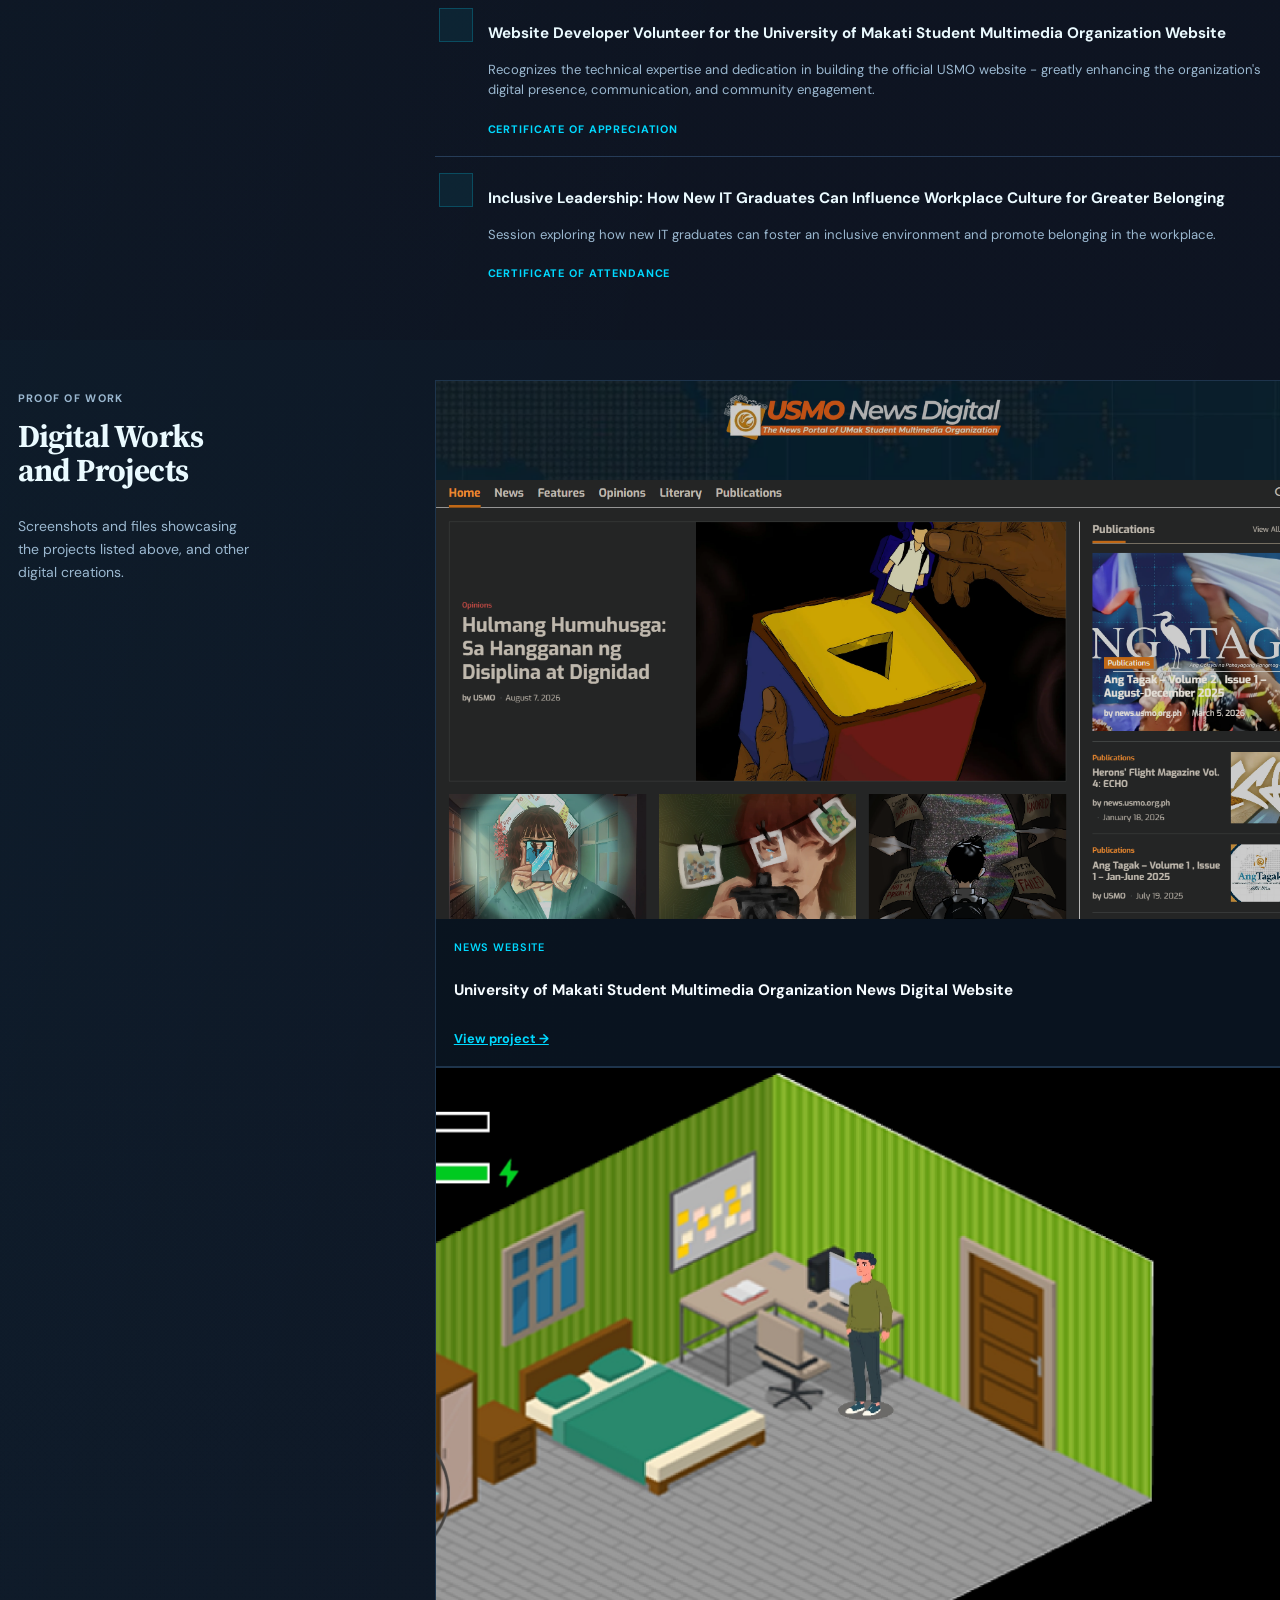
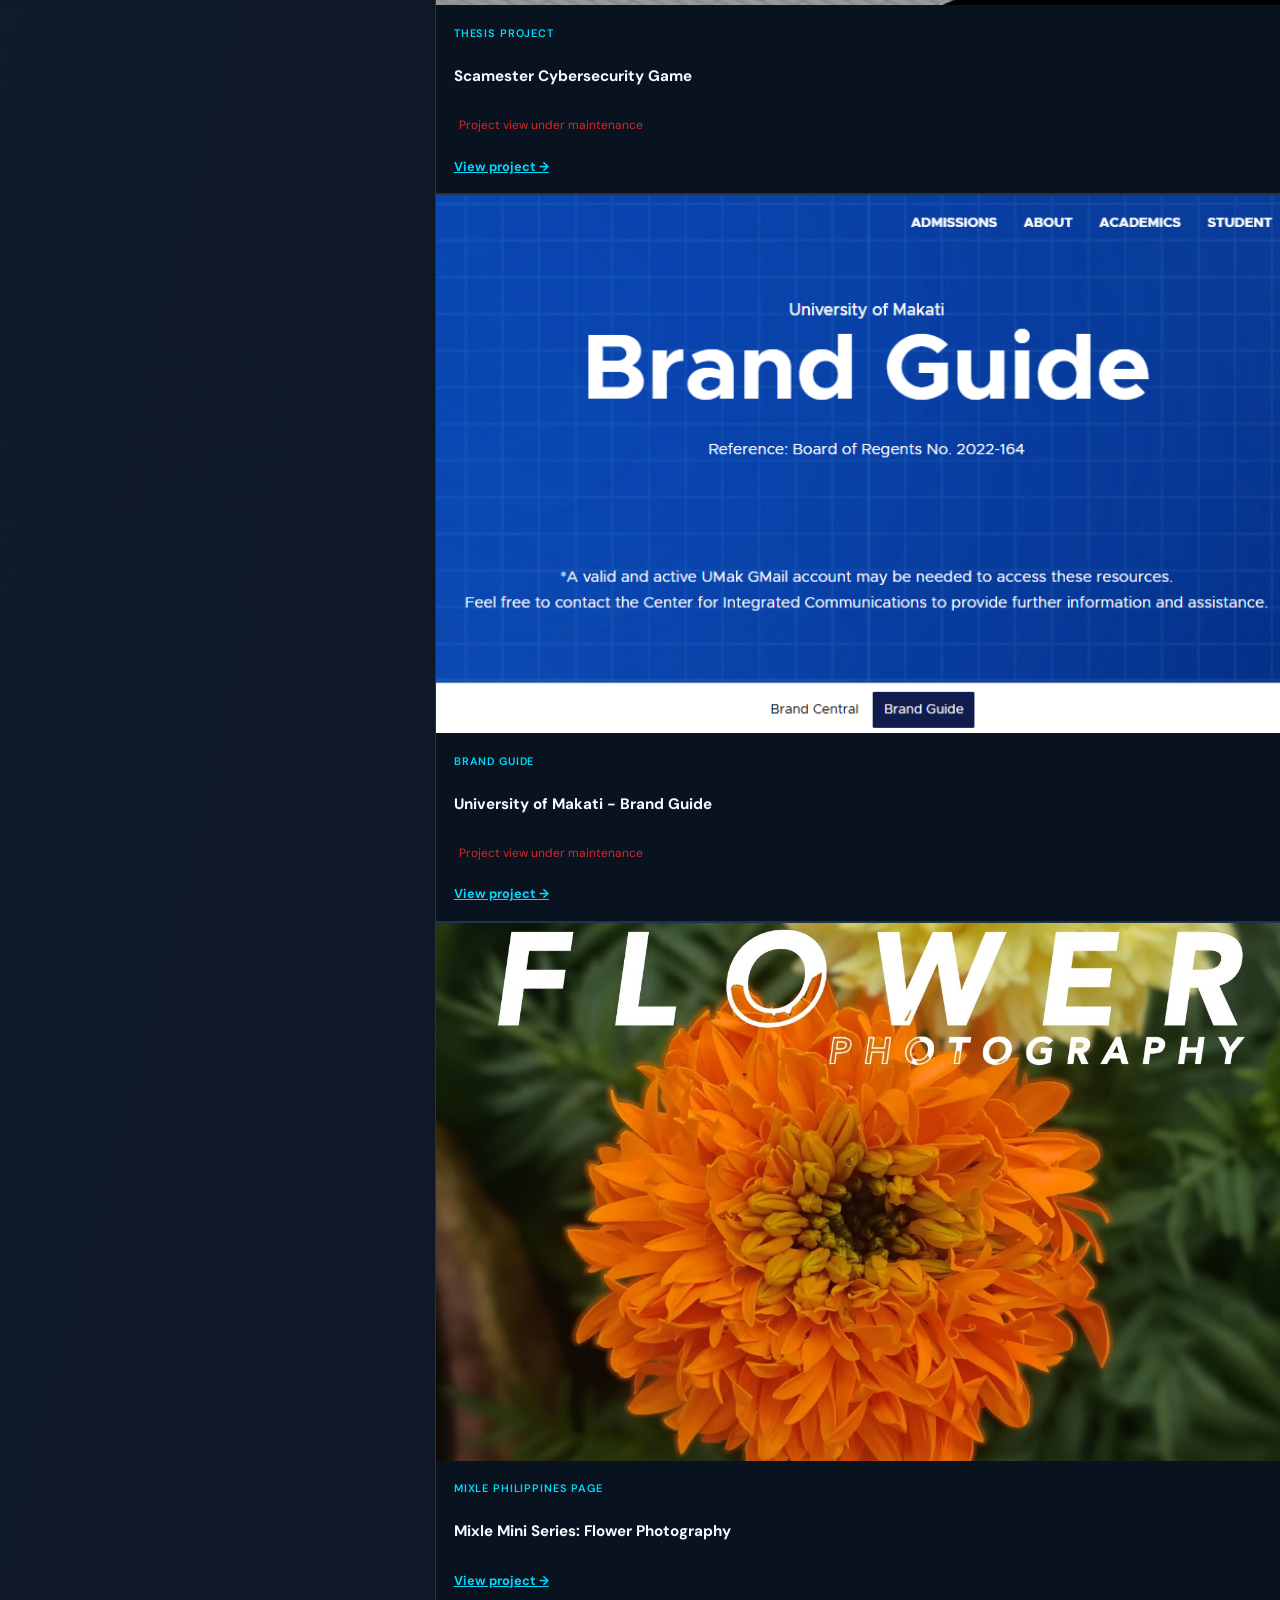
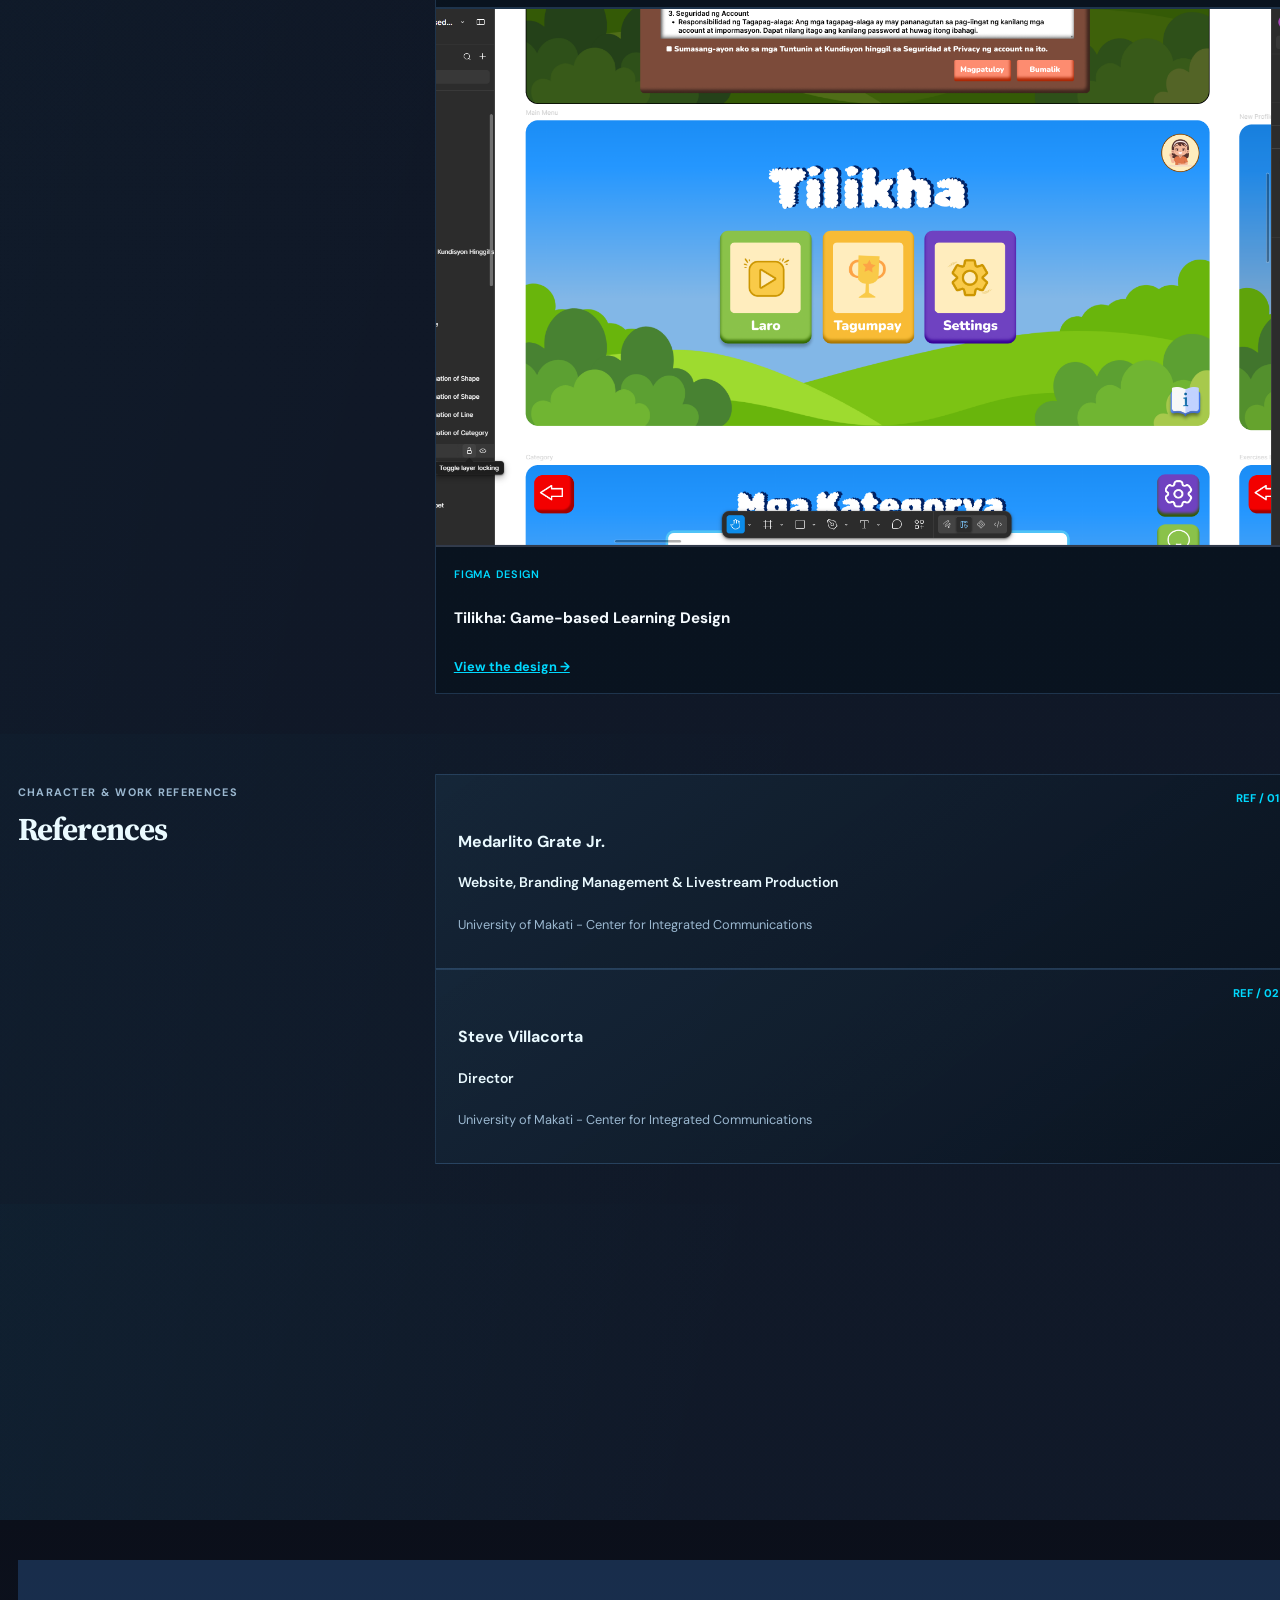
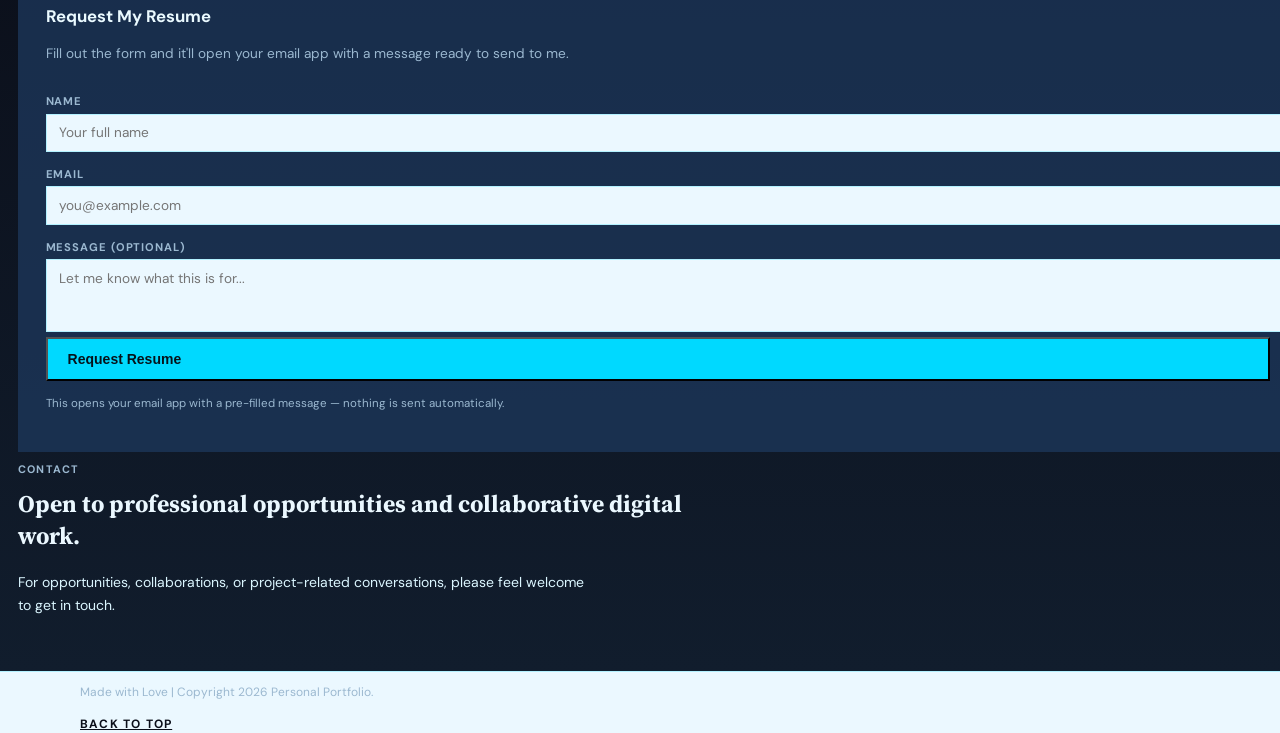
==== commit b00e6f45: "wdasdwad" ====
--- a/index.html
+++ b/index.html
@@ -142,48 +142,52 @@
         </div>
       </section>
 
-      <section id="projects" class="resume-section projects-section">
-        <div class="content-width projects-layout">
-          <aside class="projects-sidebar">
-            <p class="projects-sidebar__label">Selected Work</p>
-            <h2 class="projects-sidebar__title serif">Projects</h2>
-            <p class="projects-sidebar__text">
+      <section id="projects" class="resume-section w-full">
+        <div class="content-width py-12 md:py-16">
+          <div class="max-w-2xl">
+            <p class="eyebrow">Selected Work</p>
+            <h2 class="serif heading-lg mt-3">Projects</h2>
+            <p class="text-small mt-4">
               Academic and applied project work focused on digital communication, cybersecurity awareness,
               and visual identity.
             </p>
-          </aside>
-
-          <div class="projects-grid">
-            <article class="project-feature project-feature--featured">
-              <p class="project-feature__meta">January 2025 — June 2026</p>
-              <h3 class="project-feature__title">University of Makati Student Multimedia Organization News Website</h3>
-              <p class="project-feature__org">University of Makati Student Multimedia Organization (USMO)</p>
-              <p class="project-feature__description">
-                Co-developed USMO's official news website using WordPress and Hostinger, building a responsive UI and CMS that helps the editorial team publish content to campus.
-              </p>
-              <div class="project-feature__tag">WordPress • Hosting • CMS</div>
-            </article>
-
-            <article class="project-feature">
-              <p class="project-feature__meta">August 2025 — May 2026</p>
-              <h3 class="project-feature__title">
-                Scamester: An Adaptive Mobile Cybersecurity Game Leveraging Random Forest Algorithm to Enhance Cyber Threat Awareness
+          </div>
+
+          <div class="mt-9 grid gap-5 lg:grid-cols-2">
+            <article class="project-card lg:col-span-2">
+              <p class="text-tiny-strong uppercase tracking-[.12em]">January 2025 — June 2026</p>
+              <h3 class="heading-card mt-3">University of Makati Student Multimedia Organization News Website</h3>
+              <p class="resume-entry__org mt-1">University of Makati Student Multimedia Organization (USMO)</p>
+              <p class="text-small mt-4">
+                Co-developed USMO's official news website using WordPress and Hostinger, building a
+                responsive UI and CMS that helps the editorial team publish content to campus.
+              </p>
+              <p class="project-card__tag">WordPress · Hosting · CMS</p>
+            </article>
+
+            <article class="project-card">
+              <p class="text-tiny-strong uppercase tracking-[.12em]">August 2025 — May 2026</p>
+              <h3 class="heading-card mt-3">
+                Scamester: An Adaptive Mobile Cybersecurity Game Leveraging Random Forest Algorithm
+                to Enhance Cyber Threat Awareness
               </h3>
-              <p class="project-feature__org">University of Makati</p>
-              <p class="project-feature__description">
-                Led this thesis project as group leader and primary researcher, directing methodology, research design, and evaluation in line with ISO/IEC 25010 usability standards.
-              </p>
-              <div class="project-feature__tag">Research • Game-Based Learning • ISO/IEC 25010</div>
-            </article>
-
-            <article class="project-feature">
-              <p class="project-feature__meta">2025 — 2026</p>
-              <h3 class="project-feature__title">University of Makati: Logo Guidelines</h3>
-              <p class="project-feature__org">University of Makati</p>
-              <p class="project-feature__description">
-                Edited and organized the university's official logo guidelines, covering seal, color, and typography usage. The project continues post-graduation under UMak's administration.
-              </p>
-              <div class="project-feature__tag">Brand Guidelines • Visual Identity</div>
+              <p class="resume-entry__org mt-1">University of Makati</p>
+              <p class="text-small mt-4">
+                Led this thesis project as group leader and primary researcher, directing methodology,
+                research design, and evaluation in line with ISO/IEC 25010 usability standards.
+              </p>
+              <p class="project-card__tag">Research · Game-Based Learning · ISO/IEC 25010</p>
+            </article>
+
+            <article class="project-card">
+              <p class="text-tiny-strong uppercase tracking-[.12em]">2025 — 2026</p>
+              <h3 class="heading-card mt-3">University of Makati: Logo Guidelines</h3>
+              <p class="resume-entry__org mt-1">University of Makati</p>
+              <p class="text-small mt-4">
+                Edited and organized the university's official logo guidelines, covering seal, color, and
+                typography usage. The project continues post-graduation under UMak's administration.
+              </p>
+              <p class="project-card__tag">Brand Guidelines · Visual Identity</p>
             </article>
           </div>
         </div>
--- a/styles.css
+++ b/styles.css
@@ -667,116 +667,24 @@
 }
 
 .projects-section {
-  padding: 3.25rem 0 2.5rem;
-  background: rgba(9, 15, 23, 0.96);
-}
-
-.projects-layout {
-  display: grid;
-  grid-template-columns: minmax(210px, 290px) minmax(0, 1fr);
-  gap: 2rem;
-  align-items: start;
-}
-
-.projects-sidebar {
-  padding-top: 0.5rem;
-}
-
-.projects-sidebar__label {
-  margin: 0;
-  color: #8ec7dd;
-  font-size: 0.78rem;
+  padding: 3rem 0 2.5rem;
+}
+
+.project-card {
+  border: 1px solid var(--line);
+  border-left: 3px solid var(--blue);
+  background: rgba(30, 58, 95, .78);
+  padding: 1.5rem;
+}
+
+.project-card__tag {
+  display: inline-block;
+  margin-top: 1.25rem;
+  padding: .375rem .75rem;
+  background: var(--soft-blue);
+  color: var(--blue);
+  font-size: .75rem;
   font-weight: 700;
-  letter-spacing: 0.18em;
-  text-transform: uppercase;
-}
-
-.projects-sidebar__title {
-  margin: 0.65rem 0 0;
-  color: #edf9ff;
-  font-size: clamp(2.6rem, 3vw, 4rem);
-  line-height: 0.9;
-  letter-spacing: -0.06em;
-  font-weight: 700;
-}
-
-.projects-sidebar__text {
-  margin-top: 1.25rem;
-  max-width: 24rem;
-  color: rgba(224, 238, 254, 0.8);
-  font-size: 1.05rem;
-  line-height: 1.5;
-}
-
-.projects-grid {
-  display: grid;
-  grid-template-columns: minmax(0, 1.3fr) minmax(0, 1fr);
-  gap: 1.65rem 1.75rem;
-}
-
-.project-feature {
-  display: flex;
-  flex-direction: column;
-  min-height: 100%;
-  padding: 1.3rem 1.2rem 1.1rem;
-  border: 1px solid rgba(87, 179, 220, 0.38);
-  background: rgba(17, 33, 51, 0.9);
-  box-shadow: inset 0 0 0 1px rgba(14, 30, 48, 0.2);
-}
-
-.project-feature--featured {
-  grid-column: 1 / -1;
-  padding: 1.7rem 1.5rem 1.2rem;
-}
-
-.project-feature__meta {
-  margin: 0;
-  color: #54d0f2;
-  font-size: 0.74rem;
-  font-weight: 700;
-  letter-spacing: 0.14em;
-  text-transform: uppercase;
-}
-
-.project-feature__title {
-  margin: 1rem 0 0.4rem;
-  color: #edf8ff;
-  font-size: clamp(1.6rem, 2.3vw, 2.2rem);
-  line-height: 1.12;
-  letter-spacing: -0.04em;
-  font-weight: 700;
-}
-
-.project-feature--featured .project-feature__title {
-  font-size: clamp(2.1rem, 2.7vw, 3rem);
-}
-
-.project-feature__org {
-  margin: 0.5rem 0 0;
-  color: #e3f7ff;
-  font-size: 1.05rem;
-  font-weight: 700;
-}
-
-.project-feature__description {
-  margin: 1rem 0 0;
-  color: rgba(204, 223, 240, 0.9);
-  font-size: 0.98rem;
-  line-height: 1.65;
-}
-
-.project-feature__tag {
-  display: inline-block;
-  margin-top: auto;
-  margin-right: auto;
-  margin-top: 1.3rem;
-  padding: 0.58rem 0.9rem;
-  background: rgba(0, 217, 255, 0.1);
-  border: 1px solid rgba(84, 208, 242, 0.42);
-  color: #59d8ff;
-  font-size: 0.76rem;
-  font-weight: 700;
-  letter-spacing: 0.02em;
 }
 
 @media (max-width: 980px) {
@@ -2136,6 +2044,21 @@
 
 .tool-card--highlight .tool-card__mark {
   color: #121722;
+}
+
+.portfolio-resume > #tools .content-width {
+  display: block;
+  text-align: center;
+}
+
+.portfolio-resume > #tools .content-width > .max-w-2xl {
+  max-width: 100%;
+  margin: 0 auto;
+}
+
+.portfolio-resume > #tools .content-width > .tool-marquee {
+  display: block;
+  margin-top: 1.5rem;
 }
 
 @keyframes tool-marquee-scroll {
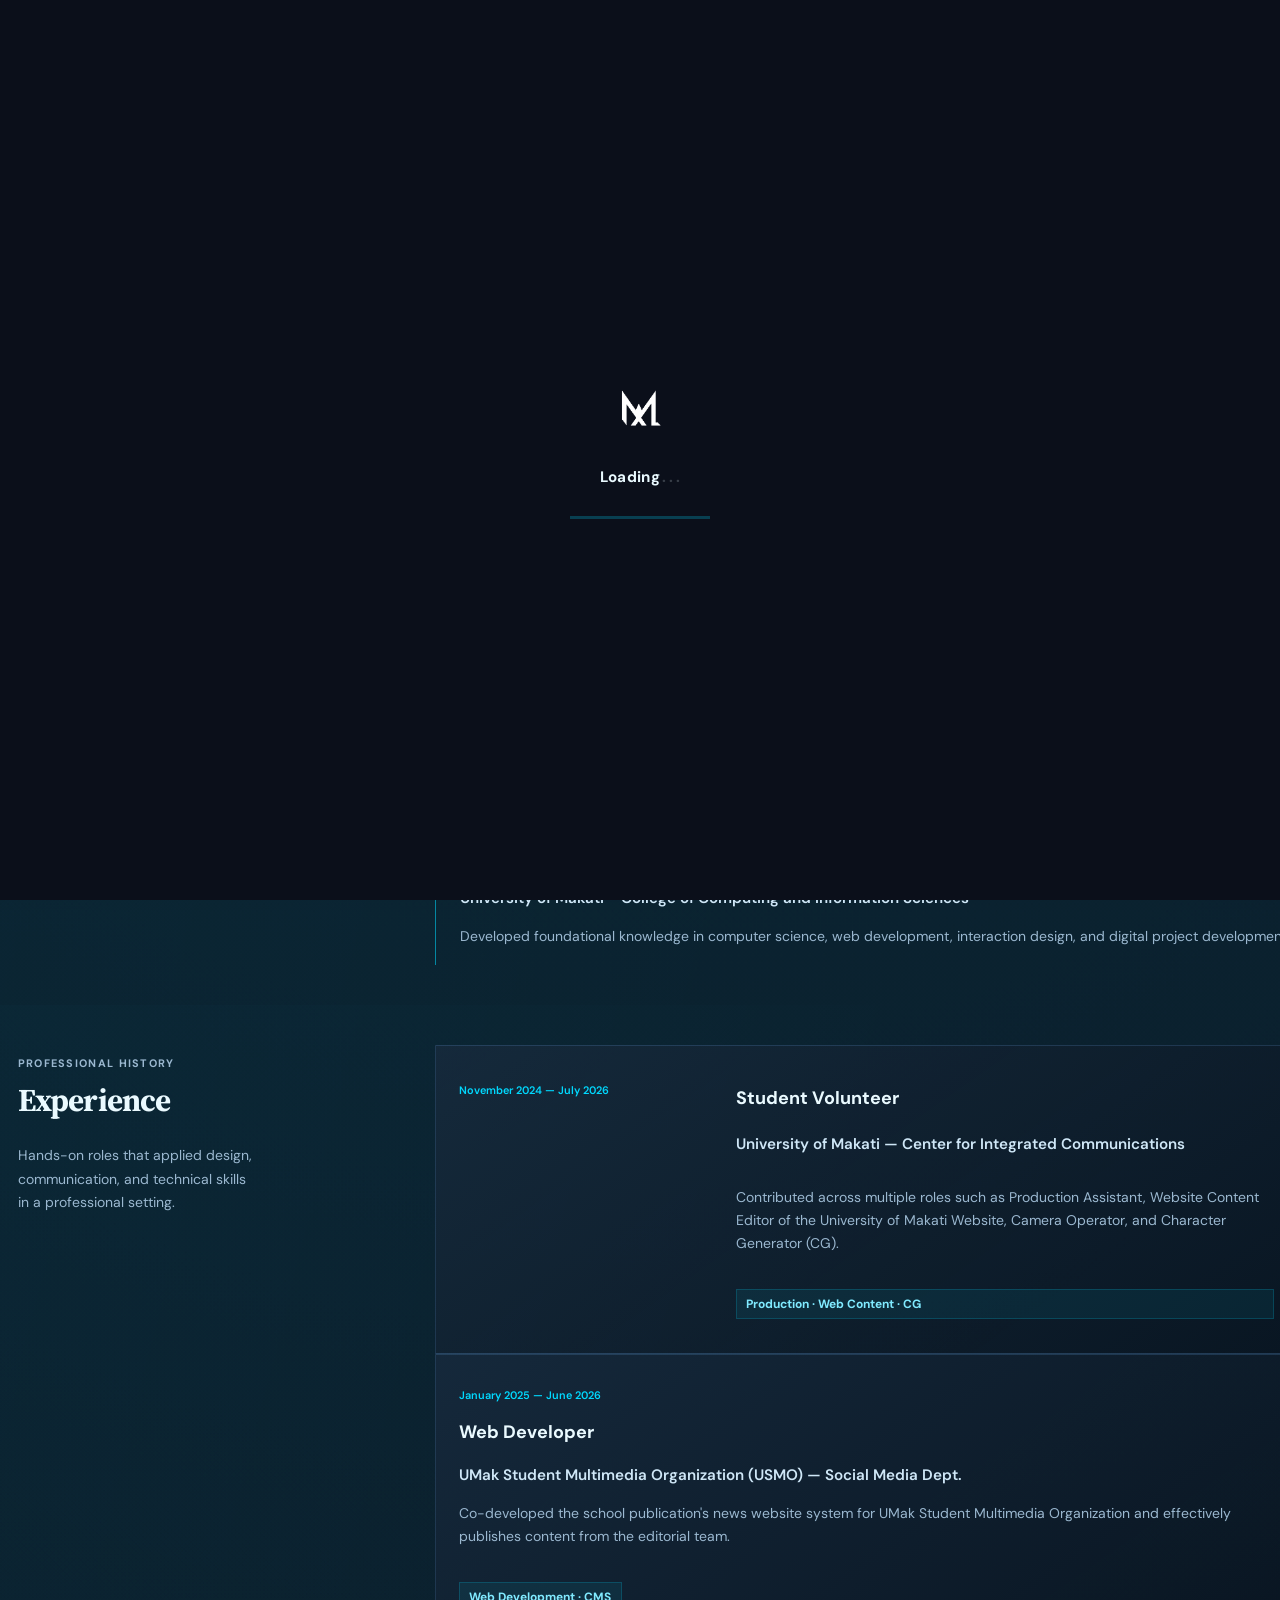
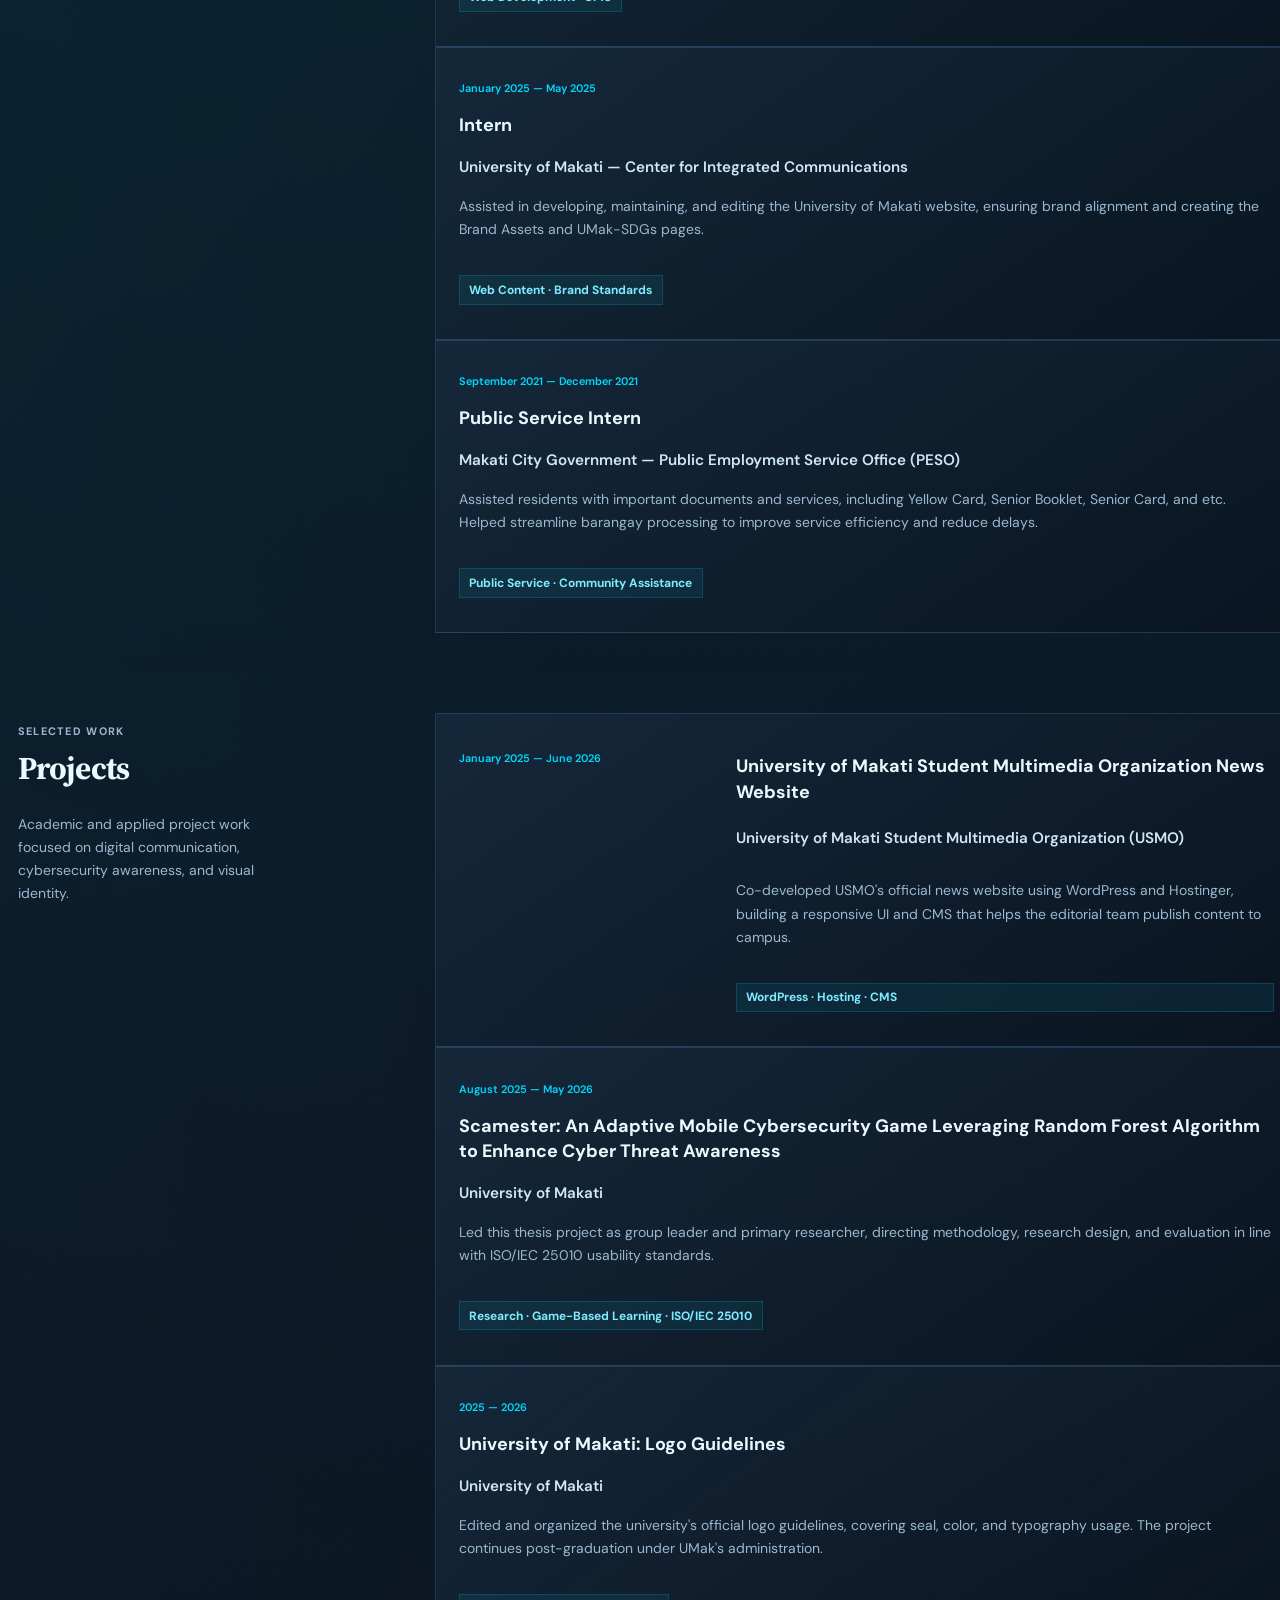
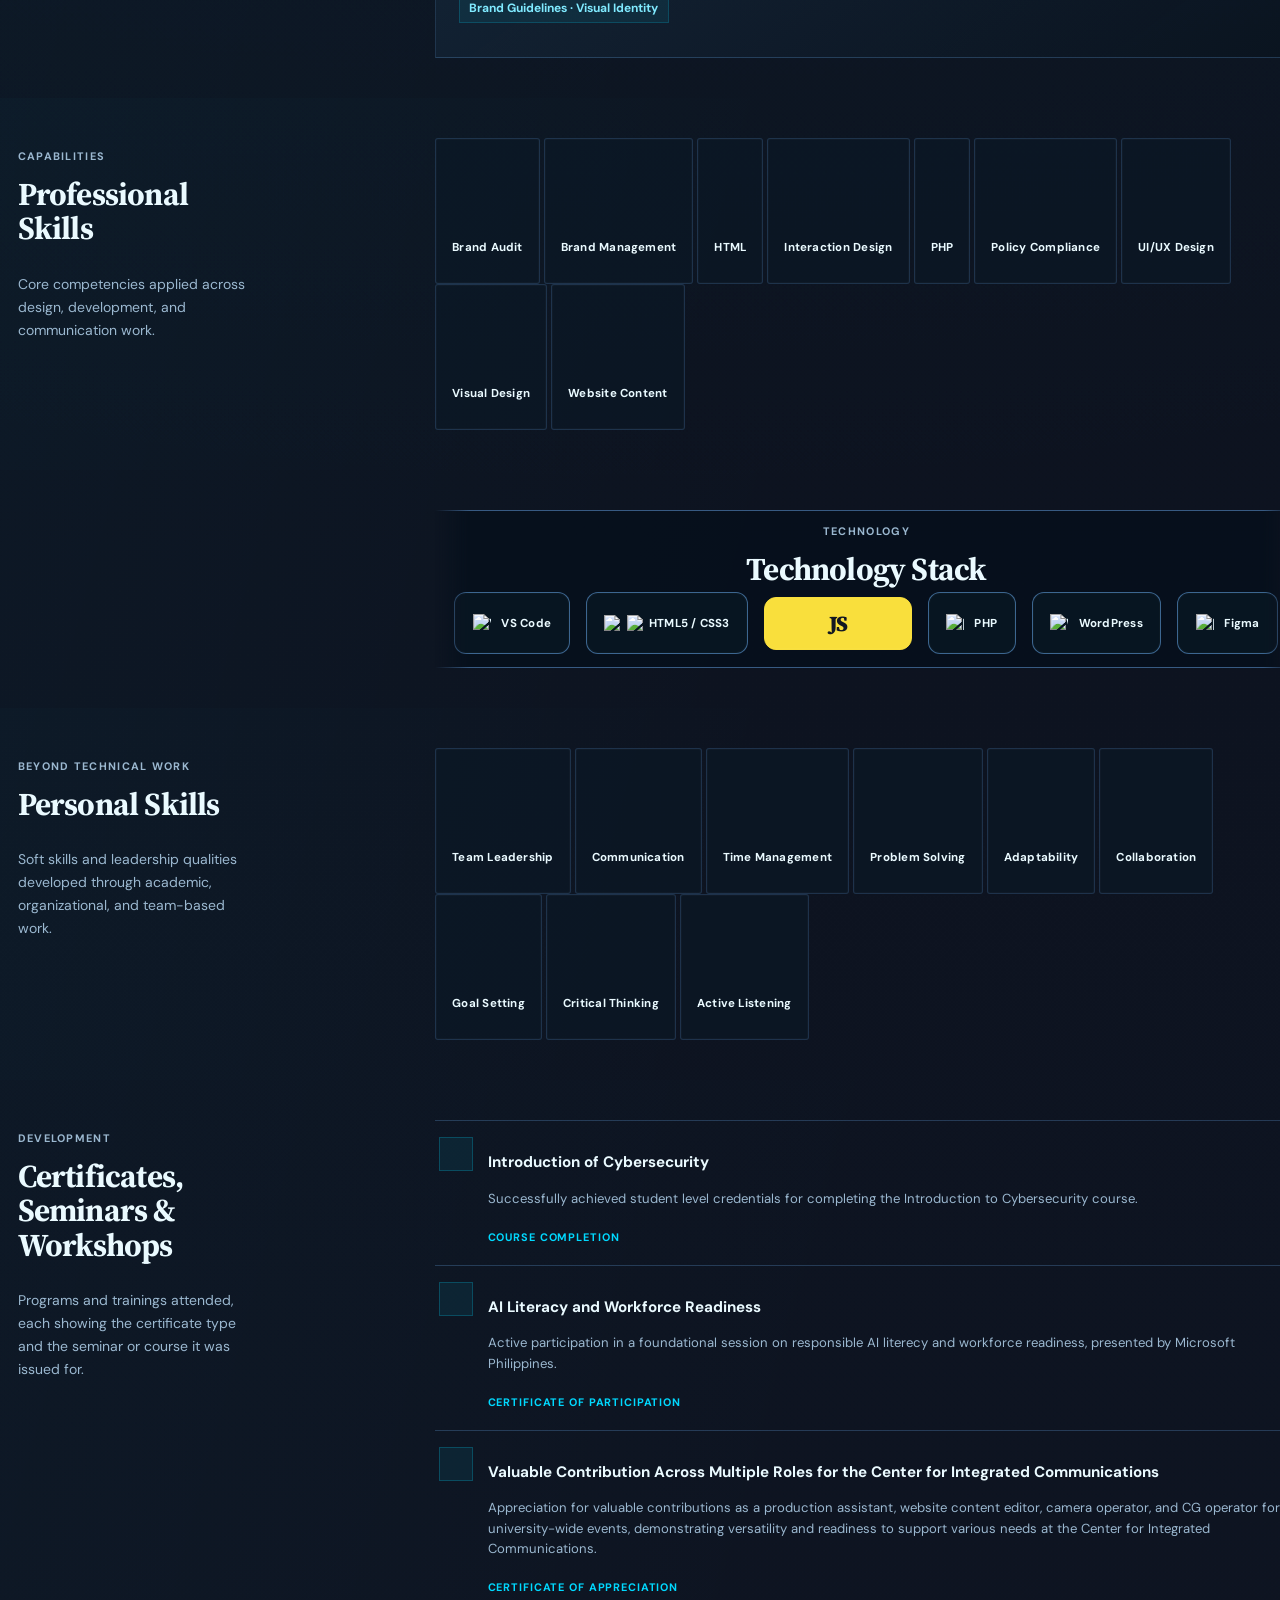
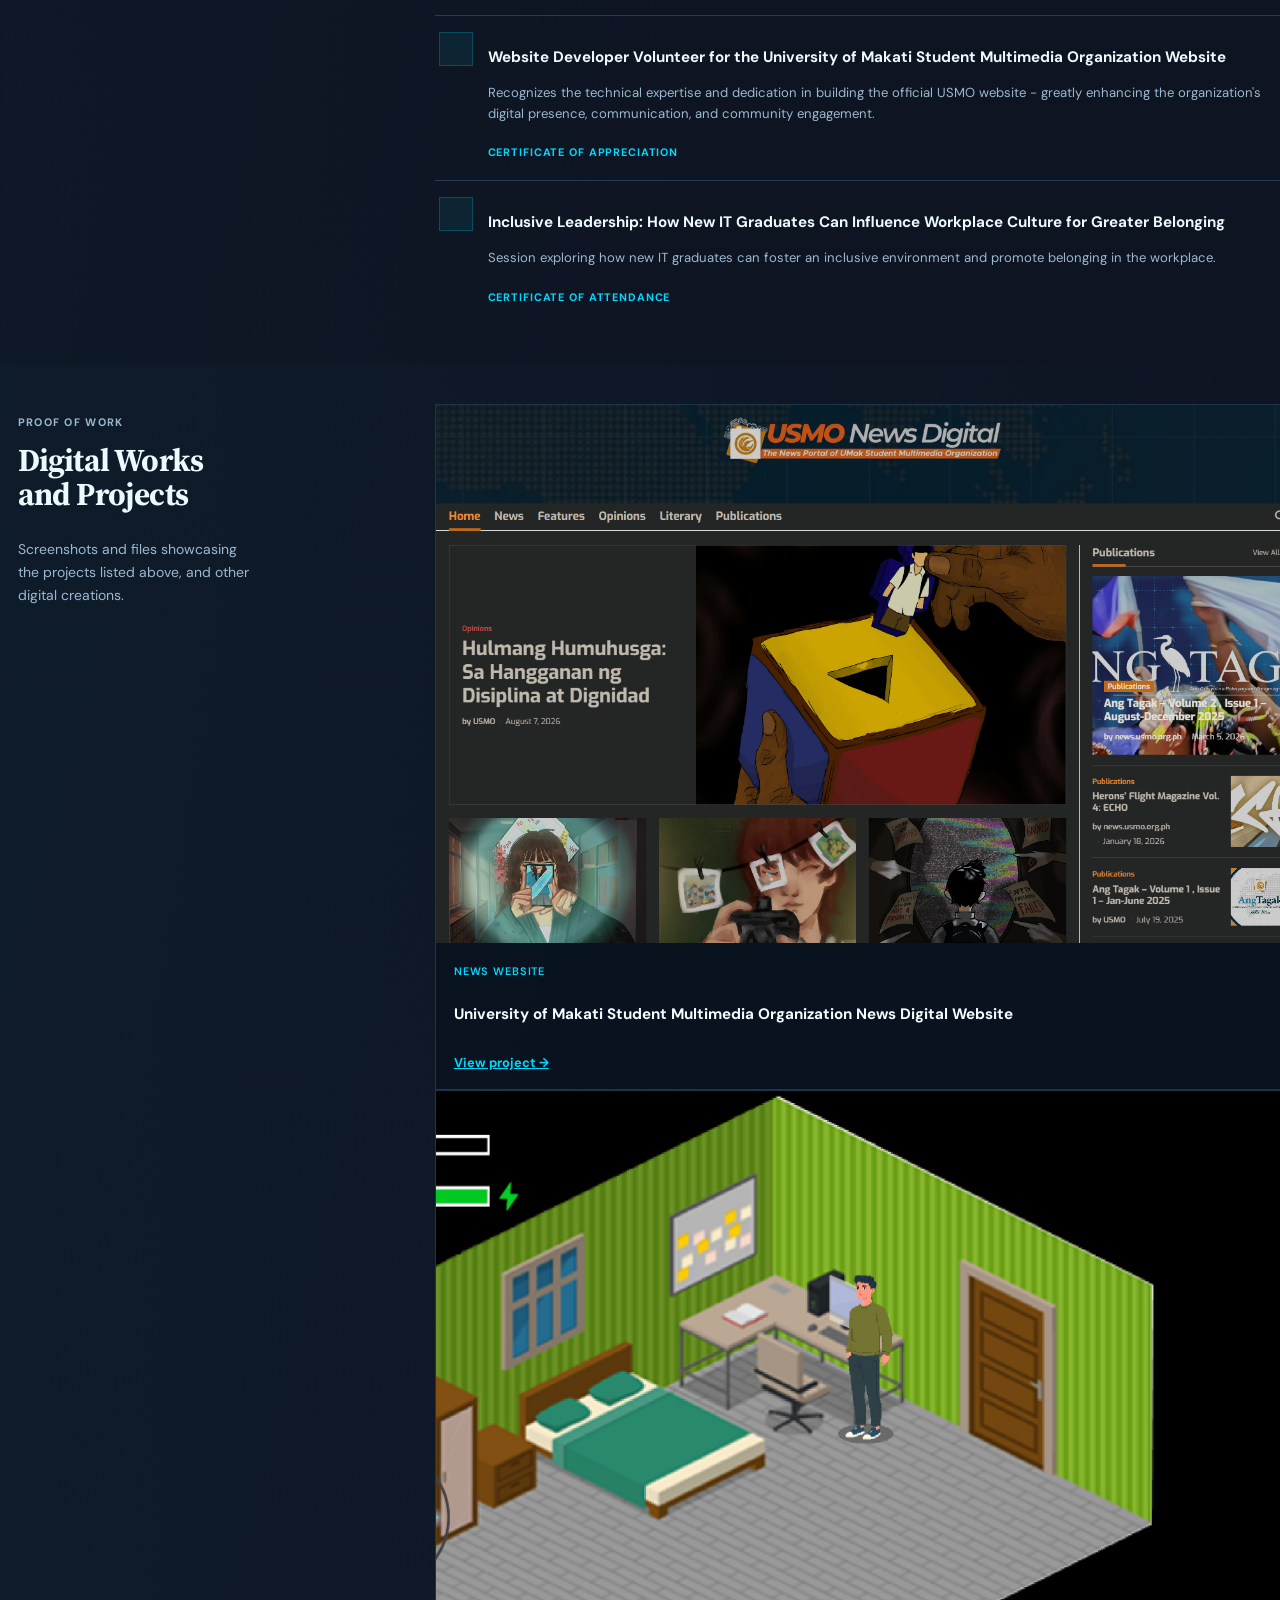
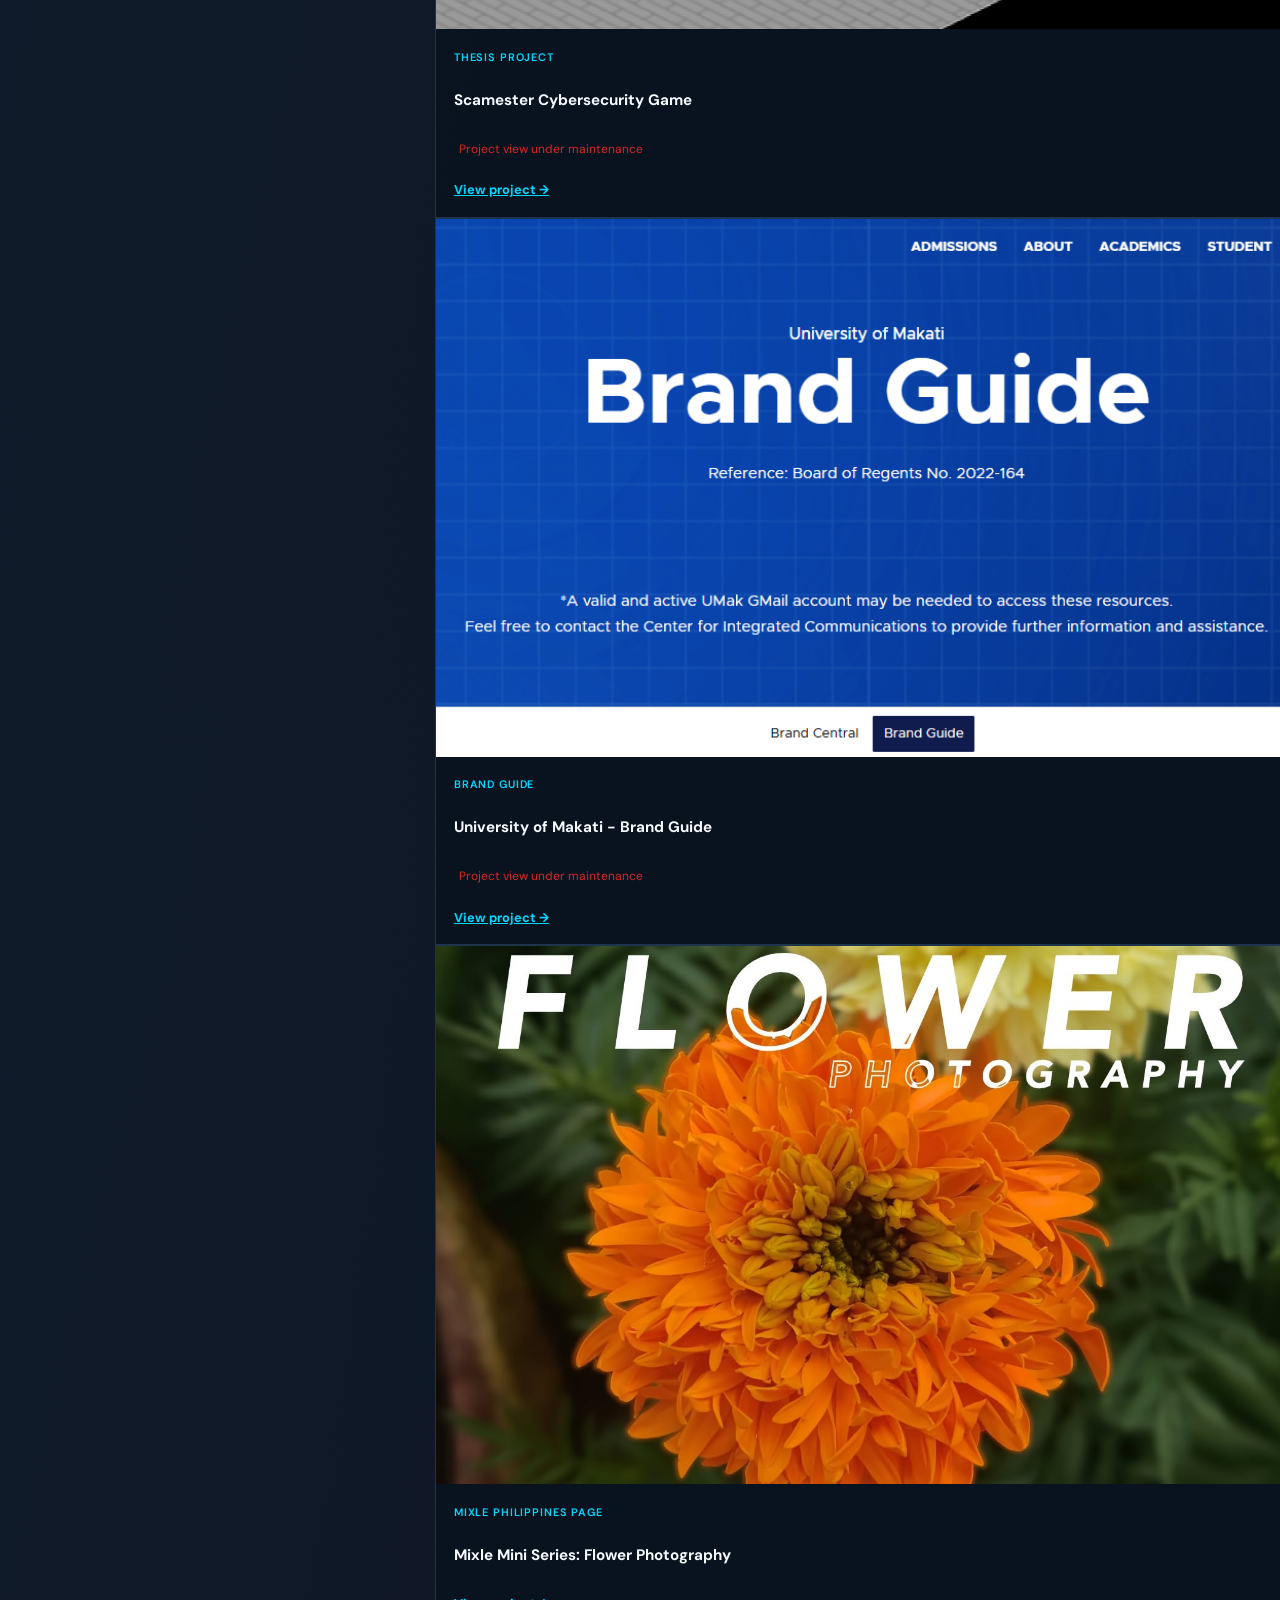
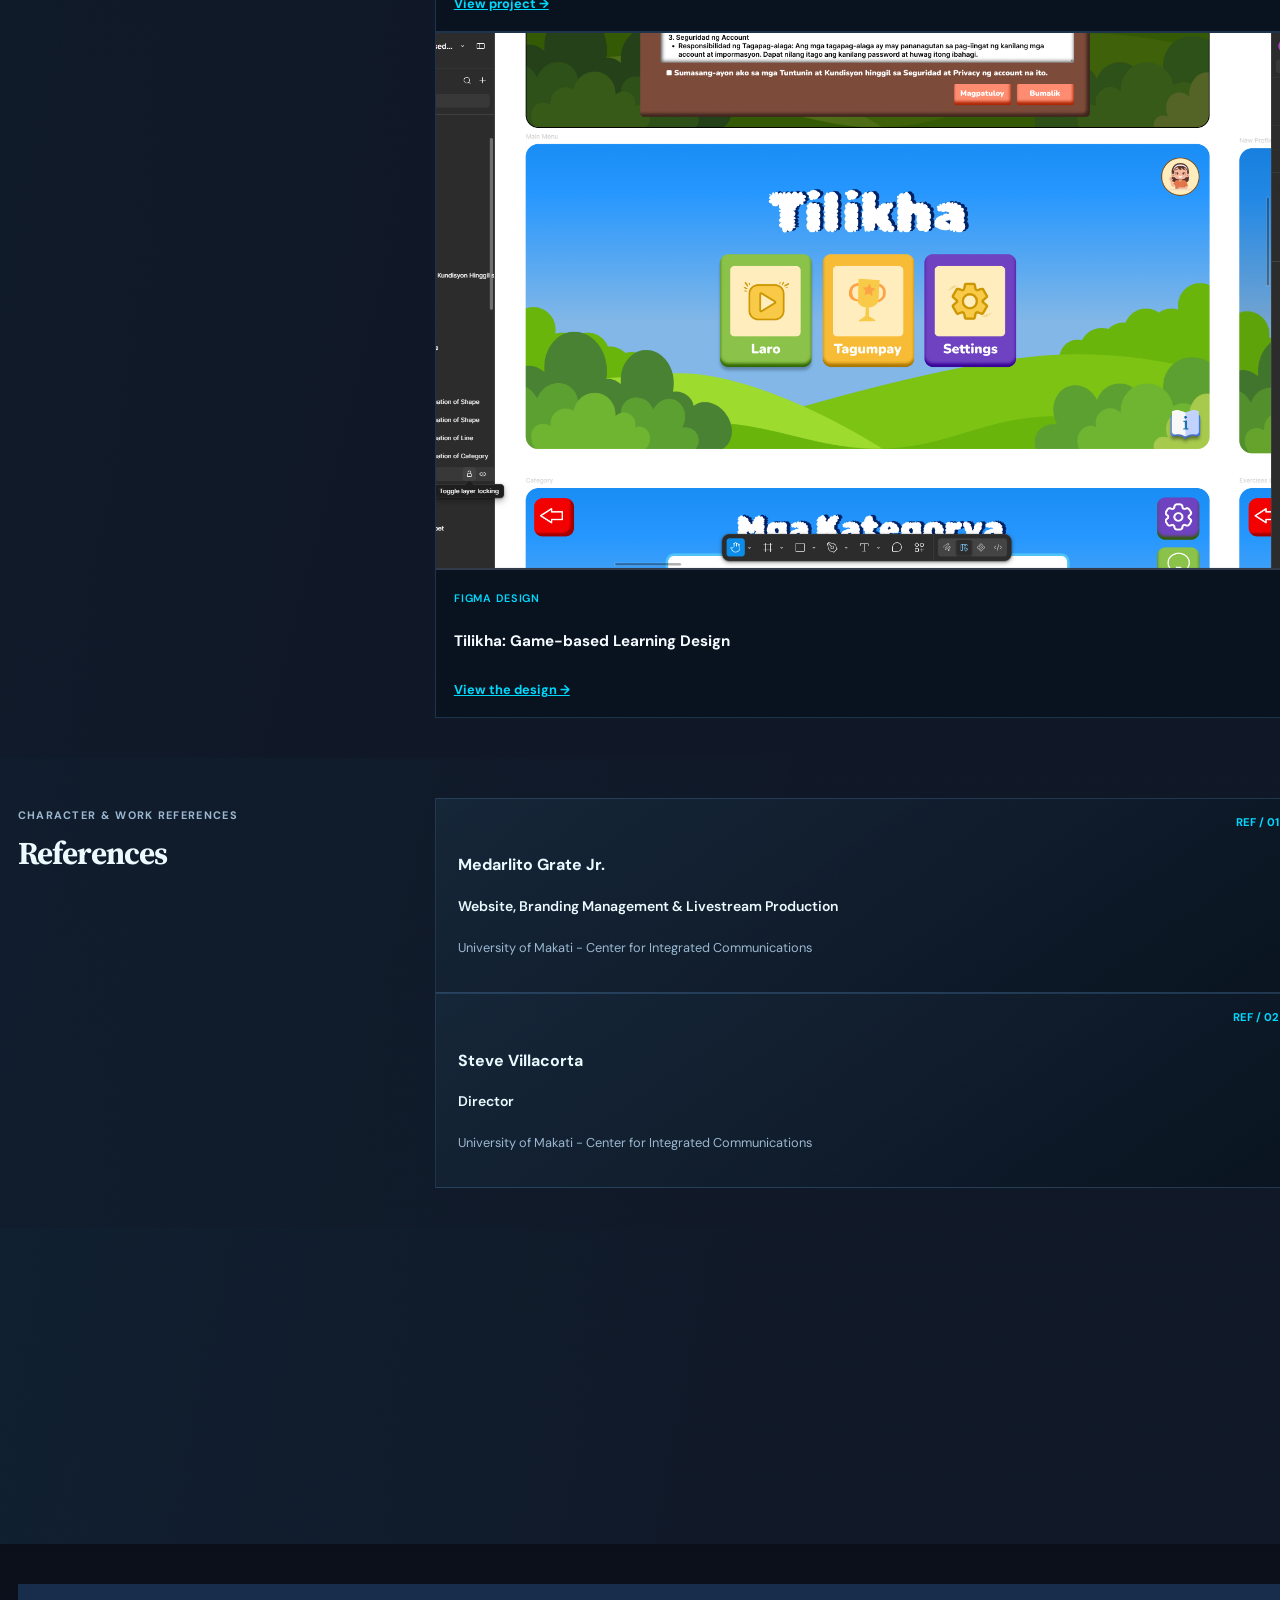
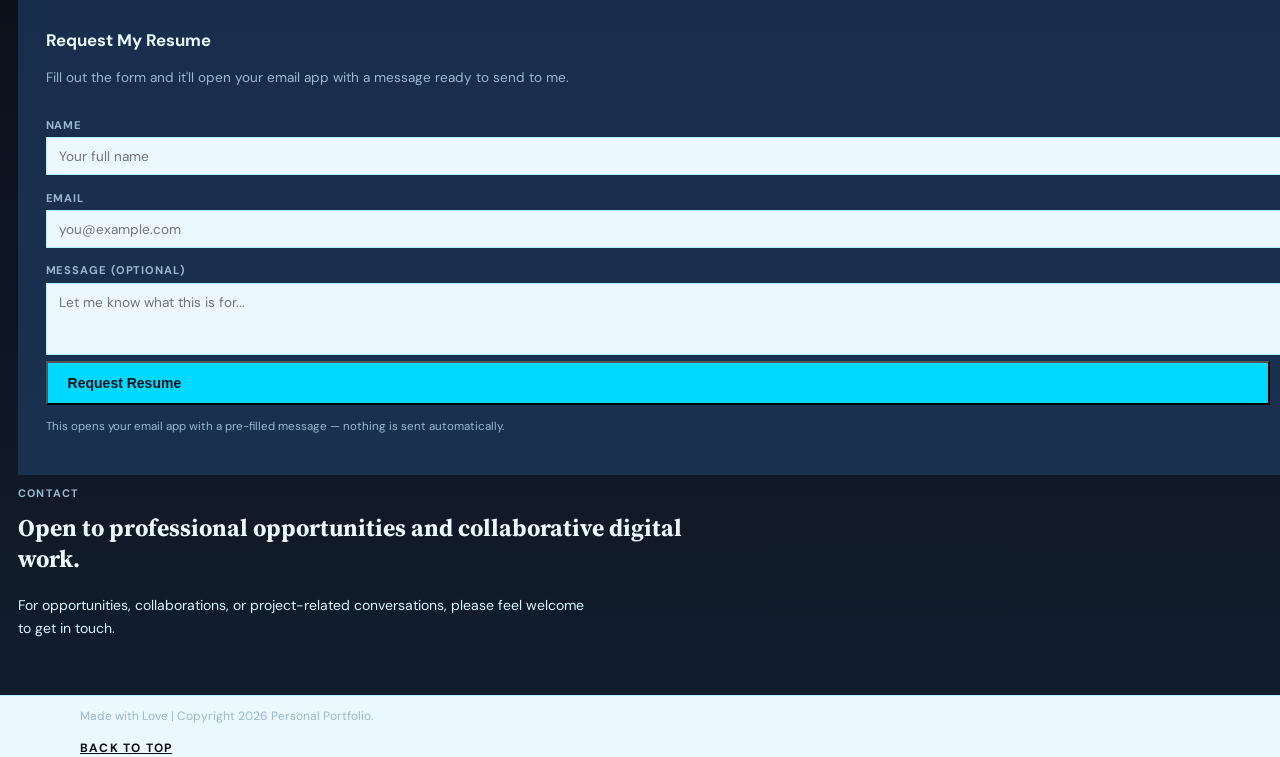
==== commit 45a66426: "dwdsw3e" ====
--- a/index.html
+++ b/index.html
@@ -244,12 +244,12 @@
 
       <section id="tools" class="resume-section w-full">
         <div class="content-width py-12 md:py-16">
-          <div class="max-w-2xl">
-            <p class="eyebrow">Technology</p>
-            <h2 class="serif heading-lg mt-3">Technology Stack</h2>
-          </div>
-
           <div class="tool-marquee mt-9" aria-label="Technology stack carousel">
+            <div class="tool-marquee__header">
+              <p class="eyebrow">Technology</p>
+              <h2 class="serif heading-lg mt-3">Technology Stack</h2>
+            </div>
+
             <div class="tool-marquee__track">
               <div class="tool-marquee__group">
                 <article class="tool-card">
--- a/styles.css
+++ b/styles.css
@@ -1955,6 +1955,16 @@
   padding: .8rem 0;
   mask-image: linear-gradient(to right, transparent 0, #000 4%, #000 96%, transparent 100%);
   -webkit-mask-image: linear-gradient(to right, transparent 0, #000 4%, #000 96%, transparent 100%);
+}
+
+.tool-marquee__header {
+  padding: 0 1.25rem .35rem;
+  text-align: center;
+}
+
+.tool-marquee__header .eyebrow,
+.tool-marquee__header .heading-lg {
+  margin: 0;
 }
 
 .tool-marquee__track {
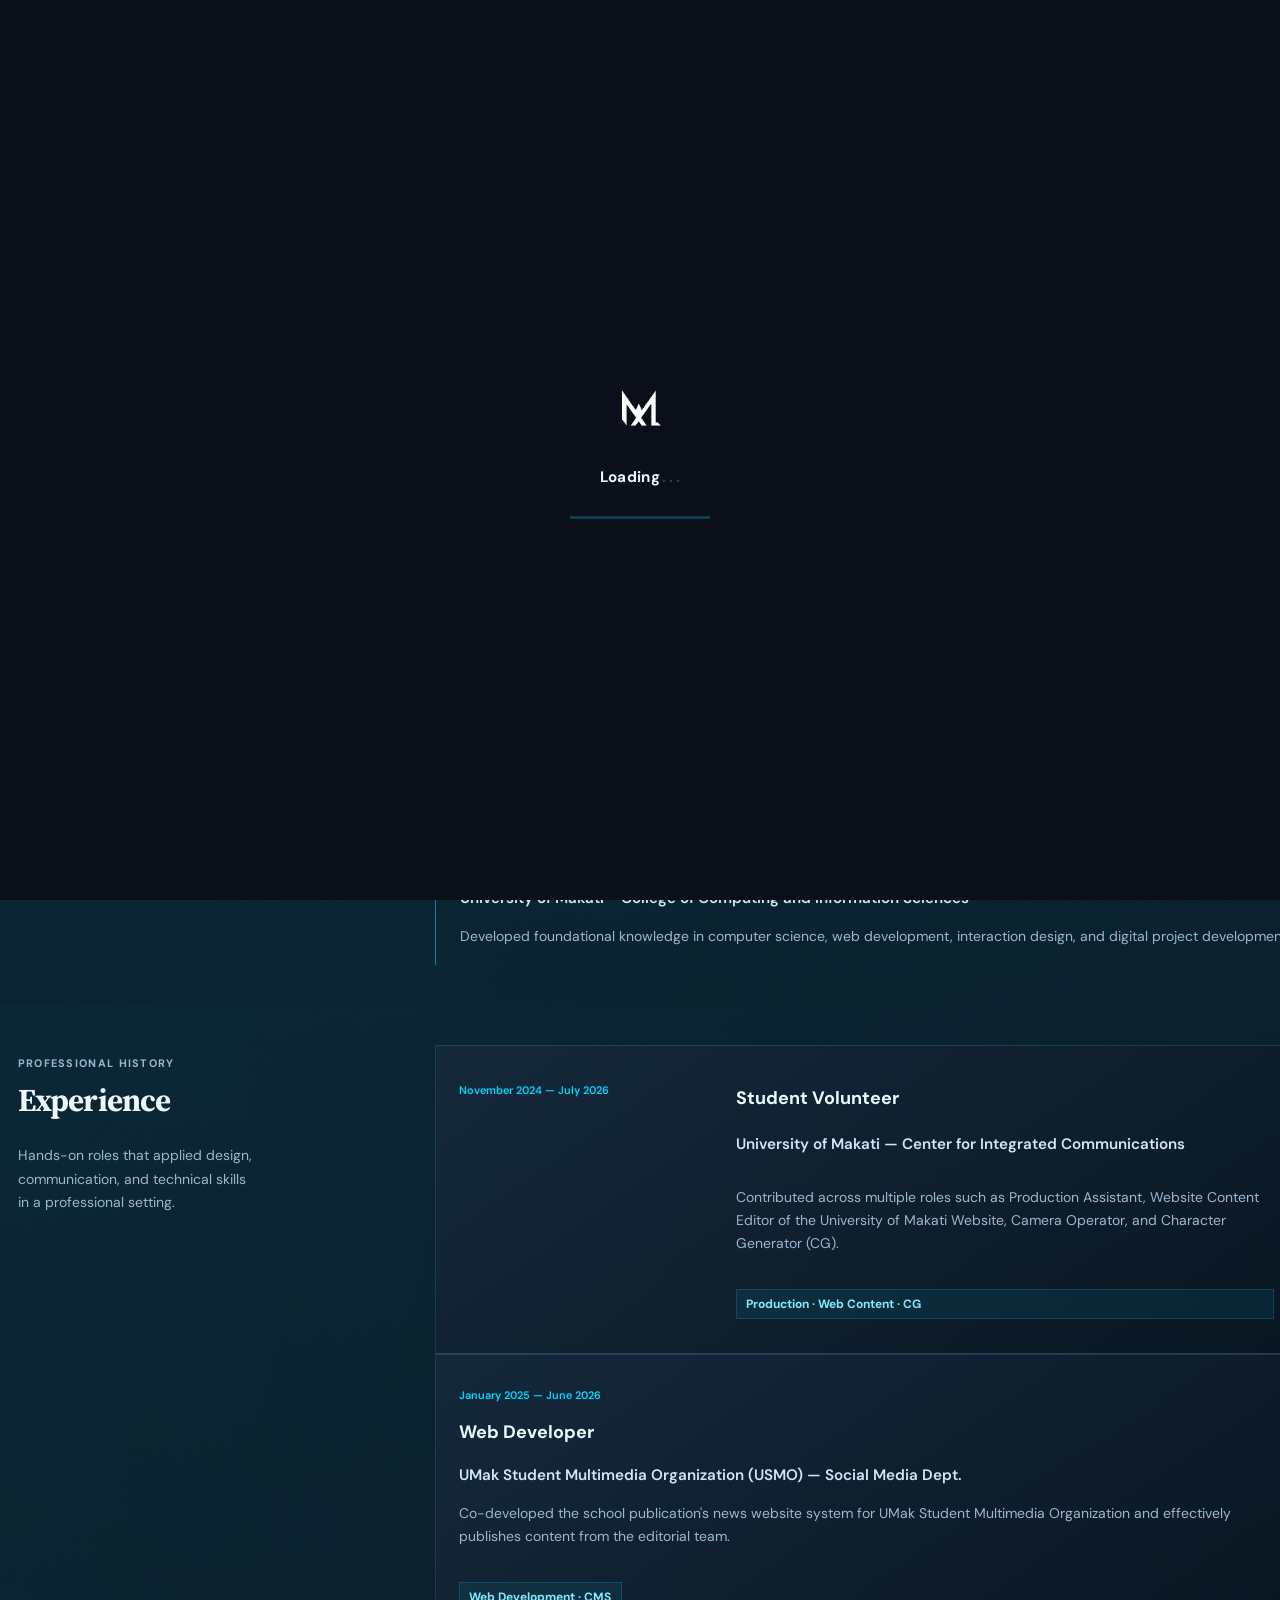
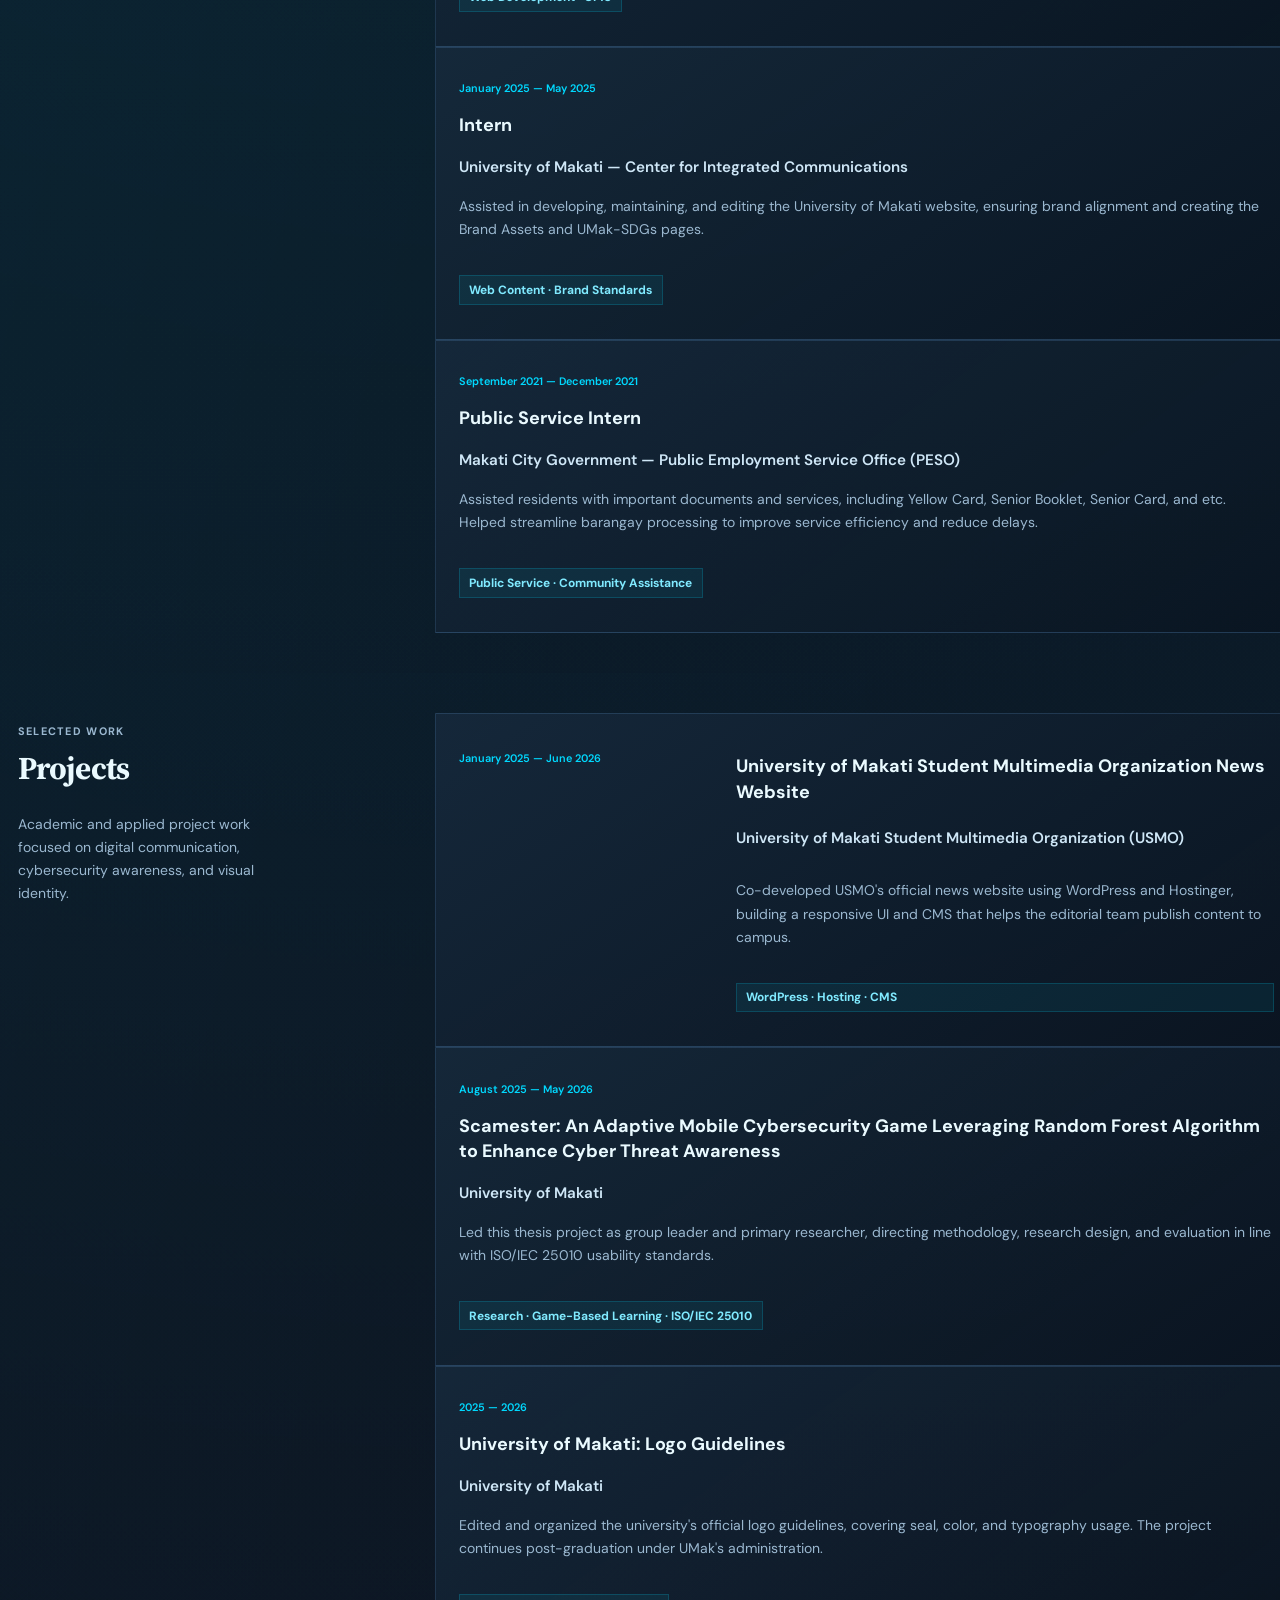
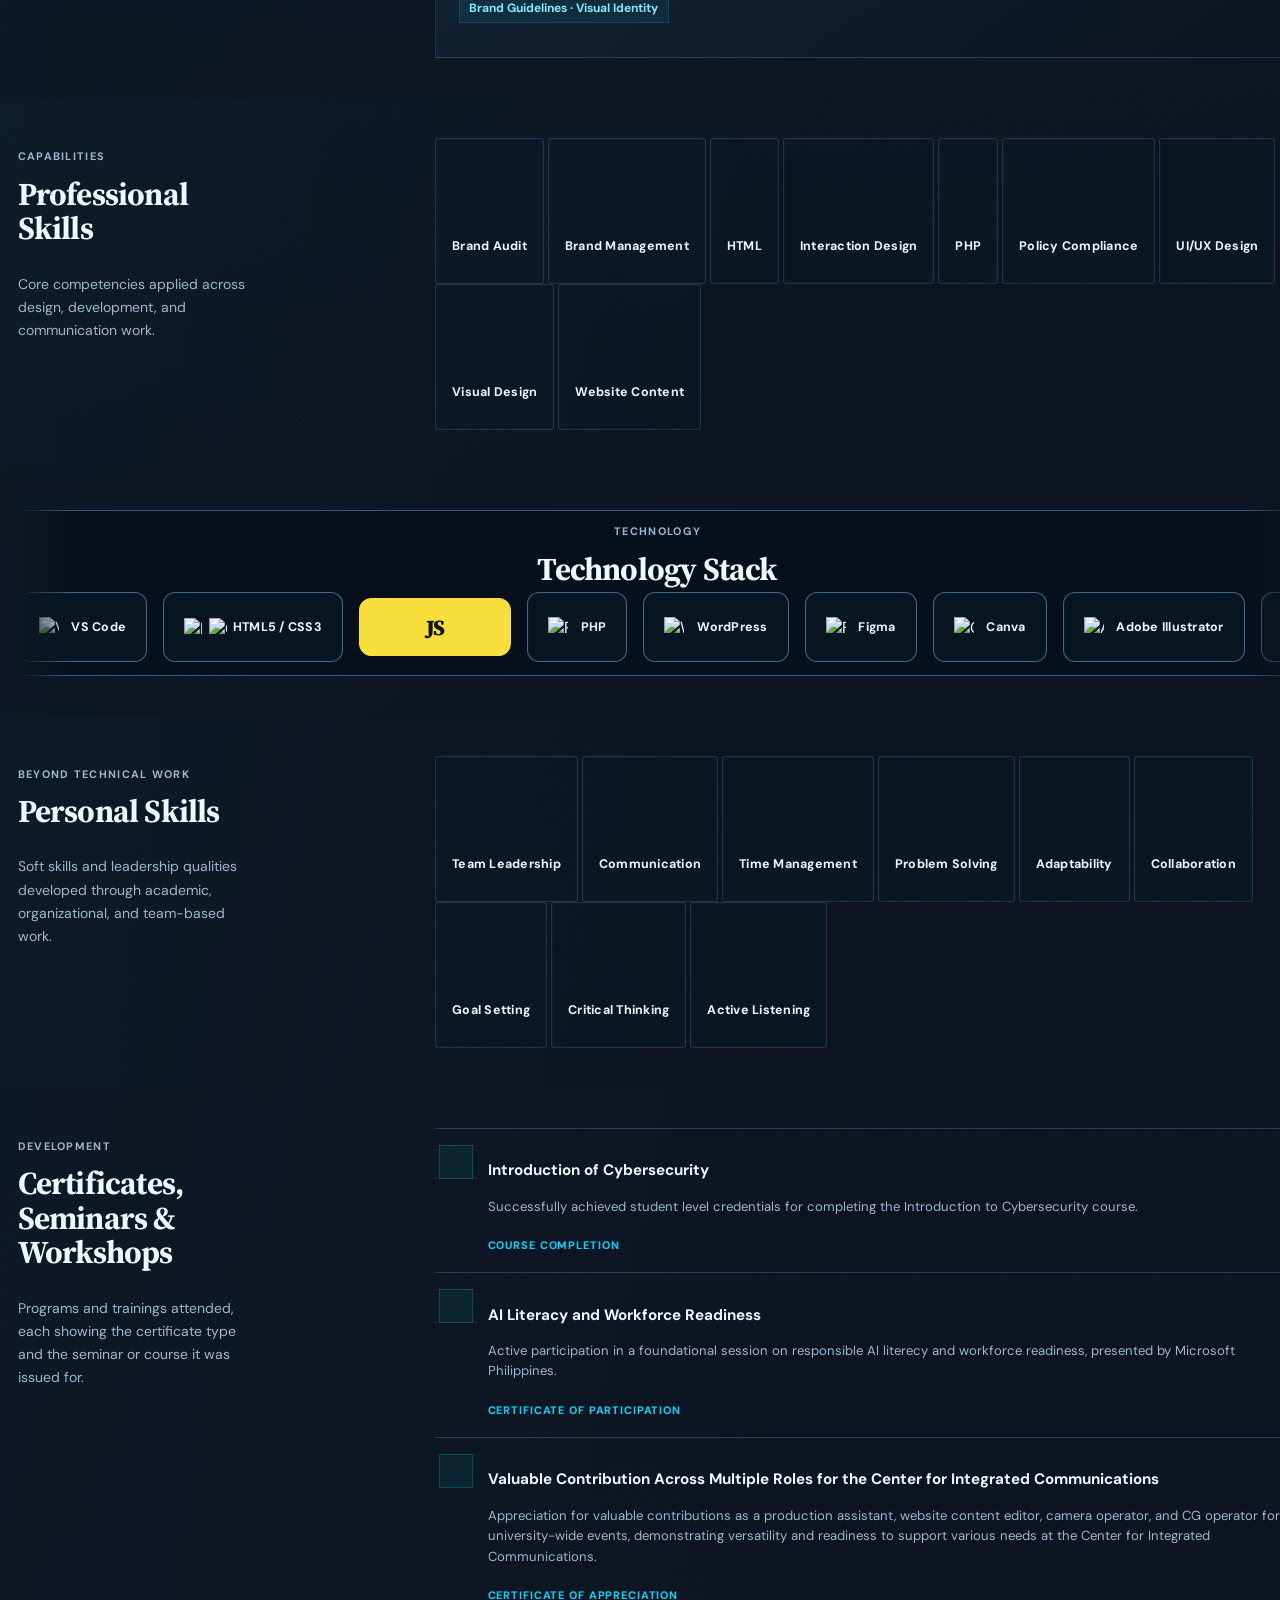
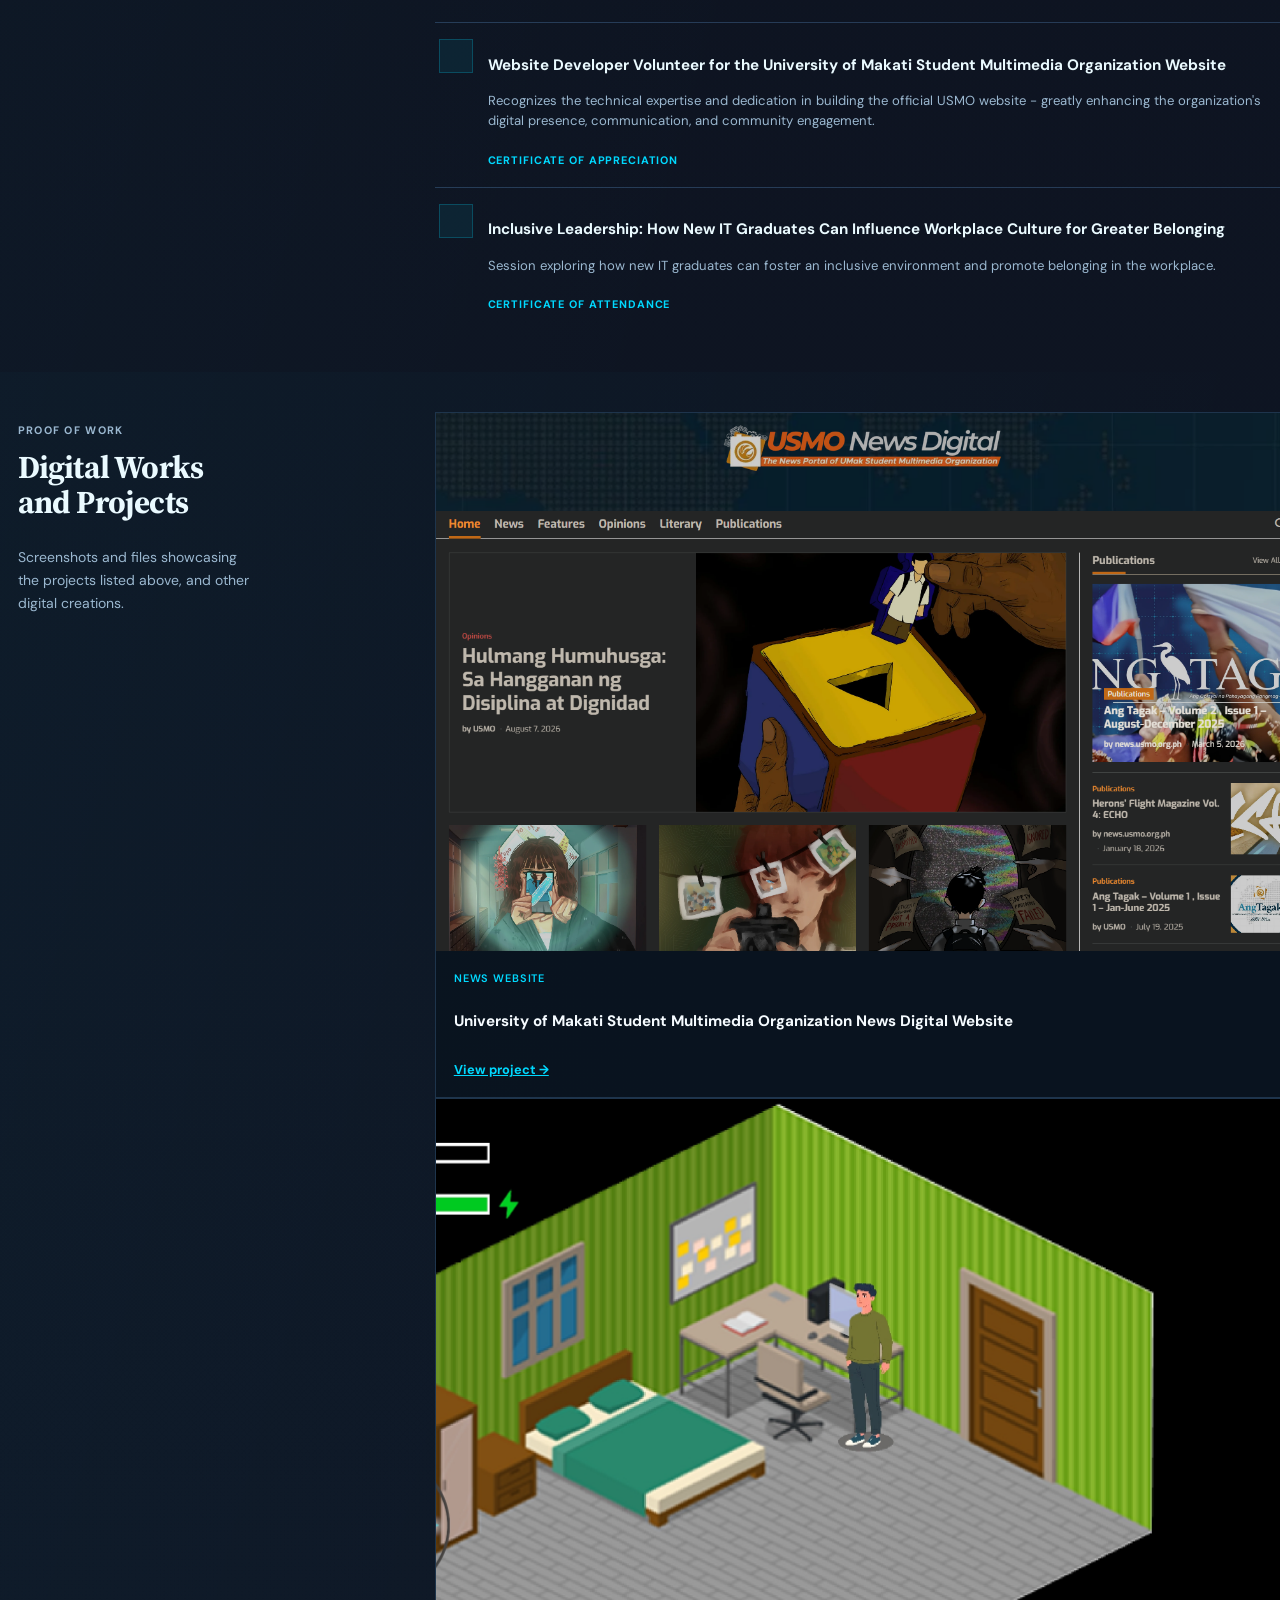
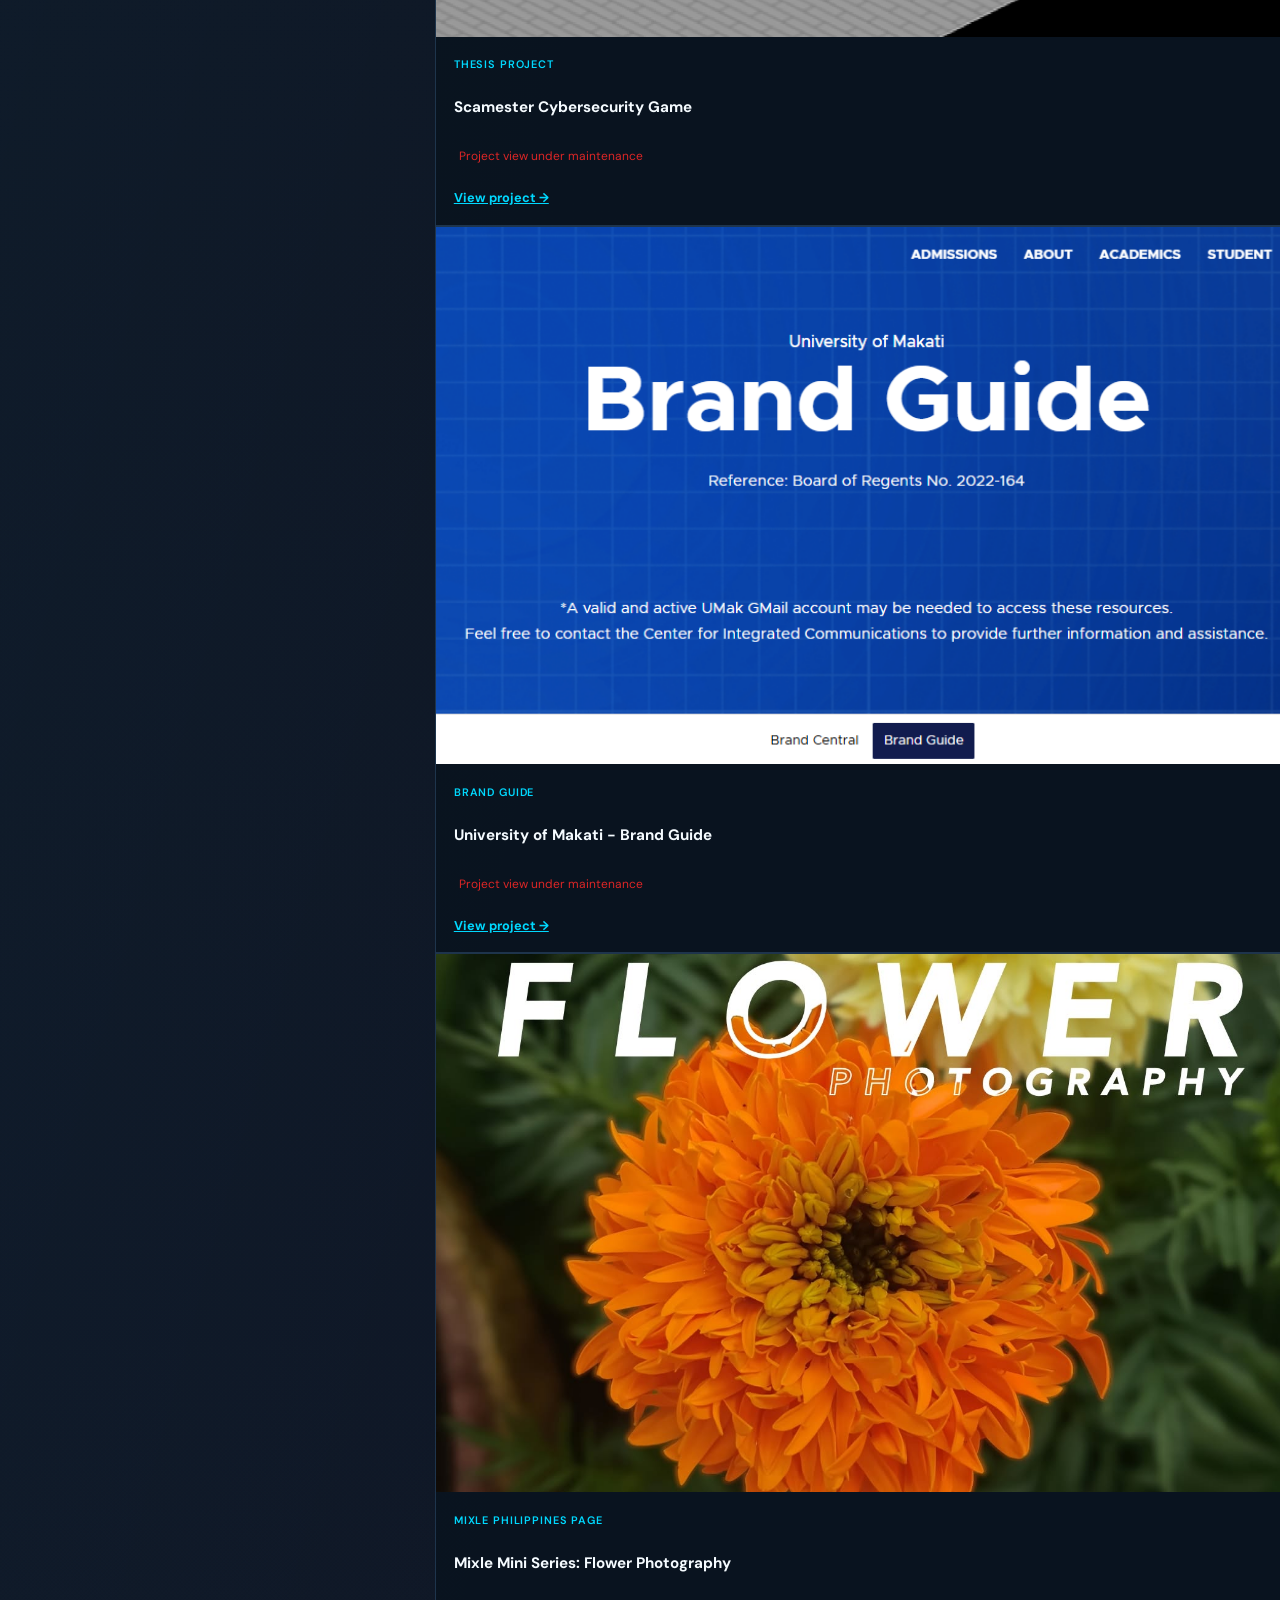
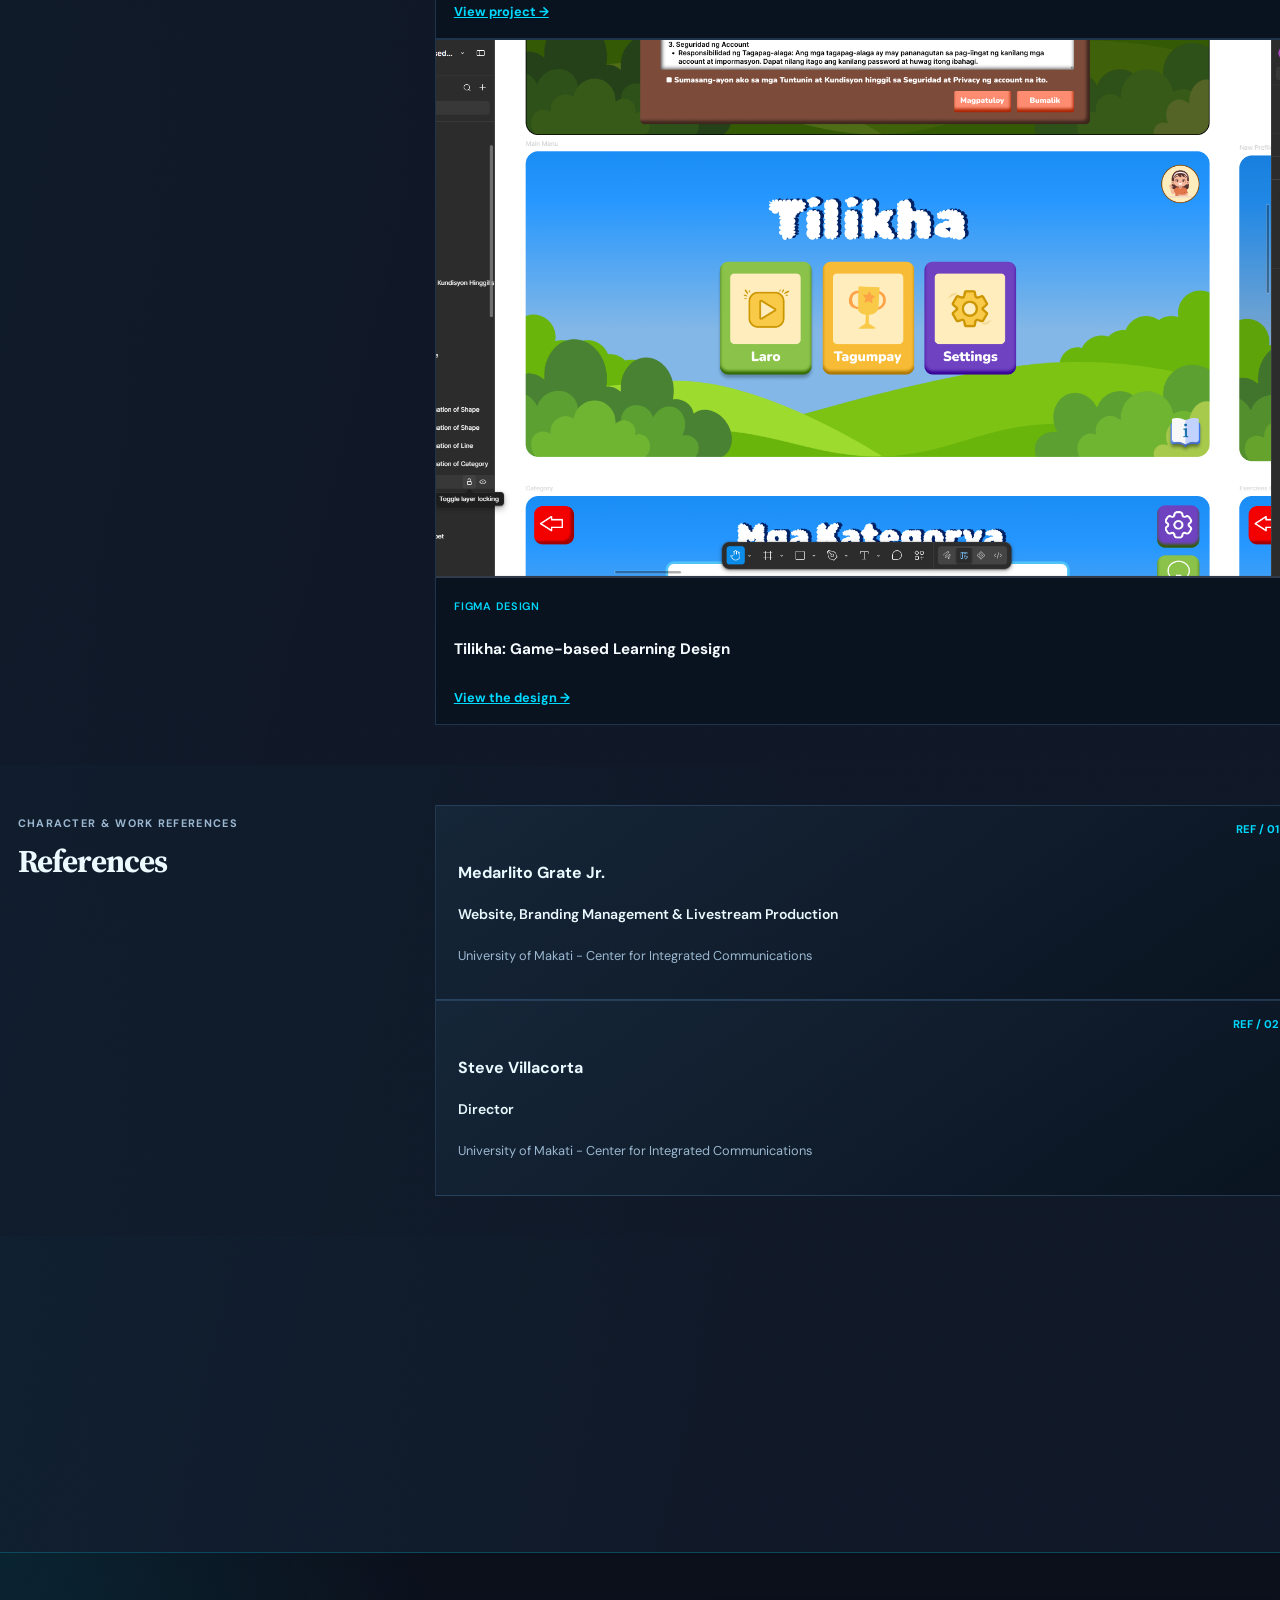
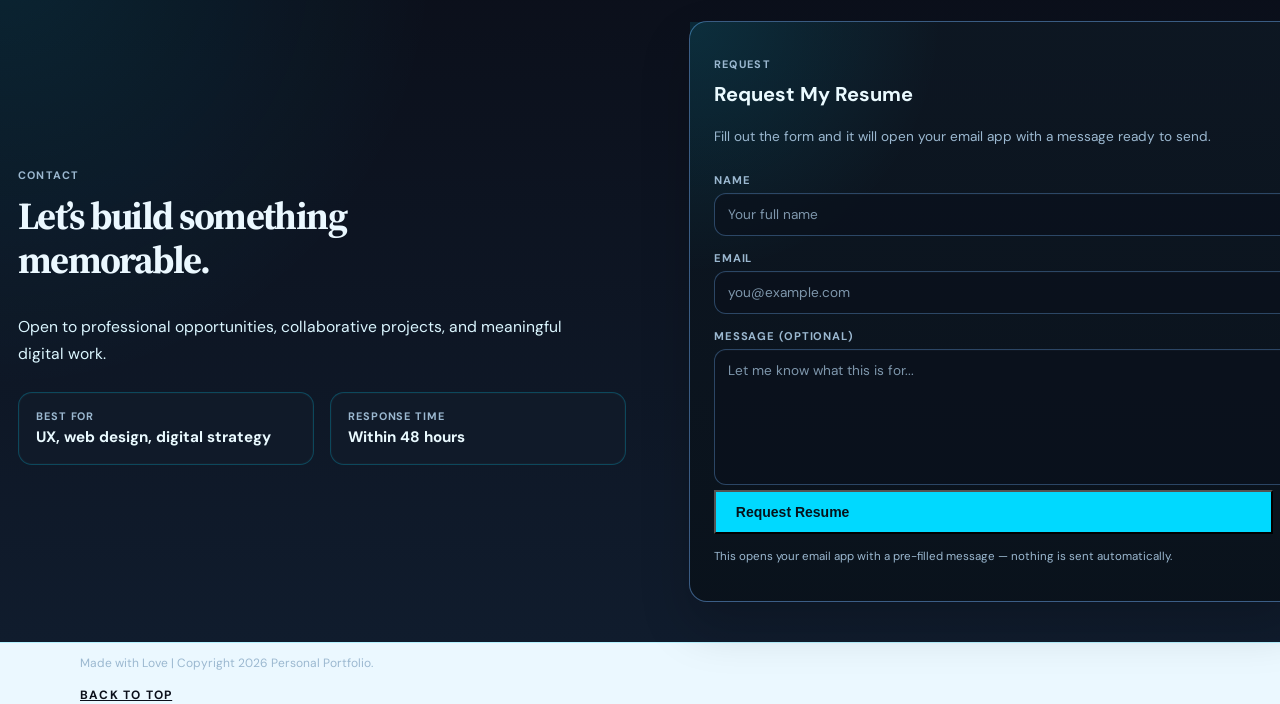
==== commit 7351f9f7: "sdddddddesdae" ====
--- a/index.html
+++ b/index.html
@@ -573,11 +573,33 @@
 
       <section id="contact" class="contact-section">
         <div class="content-width py-12 md:py-16">
-          <div class="grid gap-10 lg:grid-cols-2 lg:items-start">
+          <div class="contact-grid">
+
+            <div class="contact-intro">
+              <p class="eyebrow eyebrow--light">Contact</p>
+              <h2 class="serif contact-heading">Let’s build something memorable.</h2>
+              <p class="contact-copy">
+                Open to professional opportunities, collaborative projects, and meaningful digital work.
+              </p>
+
+              <div class="contact-meta">
+                <div class="contact-meta__item">
+                  <span>Best for</span>
+                  <strong>UX, web design, digital strategy</strong>
+                </div>
+                <div class="contact-meta__item">
+                  <span>Response time</span>
+                  <strong>Within 48 hours</strong>
+                </div>
+              </div>
+            </div>
 
             <div class="contact-panel">
-              <h3 class="contact-panel__title">Request My Resume</h3>
-              <p class="contact-panel__desc">Fill out the form and it'll open your email app with a message ready to send to me.</p>
+              <div class="contact-panel__header">
+                <p class="eyebrow eyebrow--light">Request</p>
+                <h3 class="contact-panel__title">Request My Resume</h3>
+              </div>
+              <p class="contact-panel__desc">Fill out the form and it will open your email app with a message ready to send.</p>
 
               <form id="resumeRequestForm" class="contact-form">
                 <label class="contact-form__label" for="reqName">Name</label>
@@ -592,14 +614,6 @@
                 <button type="submit" class="btn btn--primary mt-1">Request Resume</button>
                 <p class="contact-form__note">This opens your email app with a pre-filled message — nothing is sent automatically.</p>
               </form>
-            </div>
-
-            <div>
-              <p class="eyebrow eyebrow--light">Contact</p>
-              <h2 class="serif contact-heading">Open to professional opportunities and collaborative digital work.</h2>
-              <p class="contact-copy">
-                For opportunities, collaborations, or project-related conversations, please feel welcome to get in touch.
-              </p>
             </div>
 
           </div>
--- a/styles.css
+++ b/styles.css
@@ -1946,7 +1946,8 @@
 .tool-marquee {
   position: relative;
   overflow: hidden;
-  width: min(100%, 1500px);
+  width: 100%;
+  max-width: none;
   margin-left: auto;
   margin-right: auto;
   border-top: 1px solid rgba(115, 183, 255, .45);
@@ -1958,7 +1959,7 @@
 }
 
 .tool-marquee__header {
-  padding: 0 1.25rem .35rem;
+  padding: 0 1.25rem .35rem 1.25rem;
   text-align: center;
 }
 
@@ -1970,8 +1971,10 @@
 .tool-marquee__track {
   display: flex;
   width: max-content;
+  justify-content: flex-start;
+  margin: 0;
   animation: tool-marquee-scroll 24s linear infinite;
-  padding-left: 1.2rem;
+  padding-left: 0;
 }
 
 .tool-marquee:hover .tool-marquee__track {
@@ -1990,12 +1993,12 @@
   display: inline-flex;
   align-items: center;
   justify-content: center;
-  gap: .65rem;
+  gap: .8rem;
   min-width: fit-content;
   border: 1px solid rgba(115, 183, 255, .5);
   background: rgba(8, 23, 35, .9);
   border-radius: 12px;
-  padding: .7rem 1.1rem;
+  padding: .85rem 1.25rem;
   white-space: nowrap;
   box-shadow: inset 0 0 0 1px rgba(255,255,255,.02);
 }
@@ -2011,16 +2014,16 @@
 }
 
 .tool-card__logo {
-  width: 18px;
-  height: 18px;
+  width: 20px;
+  height: 20px;
   object-fit: contain;
   flex-shrink: 0;
   display: block;
 }
 
 .tool-card__logo--small {
-  width: 16px;
-  height: 16px;
+  width: 18px;
+  height: 18px;
 }
 
 .tool-card__logo--empty {
@@ -2046,7 +2049,7 @@
 
 .tool-card__name {
   color: var(--ink);
-  font-size: .72rem;
+  font-size: .78rem;
   font-weight: 700;
   letter-spacing: .02em;
   white-space: nowrap;
@@ -2058,6 +2061,8 @@
 
 .portfolio-resume > #tools .content-width {
   display: block;
+  width: 100%;
+  max-width: none;
   text-align: center;
 }
 
@@ -2068,7 +2073,24 @@
 
 .portfolio-resume > #tools .content-width > .tool-marquee {
   display: block;
+  width: 100%;
   margin-top: 1.5rem;
+  grid-column: 1 / -1;
+}
+
+@media (min-width: 900px) {
+  .portfolio-resume > #tools .content-width {
+    display: block;
+    grid-template-columns: none;
+  }
+
+  .portfolio-resume > #tools .content-width > .max-w-2xl {
+    display: none;
+  }
+
+  .portfolio-resume > #tools .content-width > .tool-marquee {
+    grid-column: 1 / -1;
+  }
 }
 
 @keyframes tool-marquee-scroll {
@@ -2281,42 +2303,114 @@
    ========================================================================== */
 .contact-section {
   width: 100%;
-  background: linear-gradient(180deg, #0b0f1a 0%, #111d2d 100%);
+  border-top: 1px solid var(--line);
+  background:
+    radial-gradient(circle at top left, rgba(0, 217, 255, .1), transparent 30%),
+    linear-gradient(180deg, #0b0f1a 0%, #101c2d 100%);
+}
+
+.contact-grid {
+  display: grid;
+  grid-template-columns: minmax(0, 1.05fr) minmax(0, 1fr);
+  gap: 2rem;
+  align-items: center;
+}
+
+.contact-intro {
+  max-width: 38rem;
 }
 
 .contact-heading {
   margin-top: .75rem;
-  max-width: 42rem;
+  max-width: 32rem;
   color: var(--white);
   font-weight: 700;
-  line-height: 1.3;
-  font-size: 1.5rem;
+  line-height: 1.15;
+  font-size: clamp(2rem, 3vw, 3rem);
+  letter-spacing: -.04em;
 }
 
 .contact-copy {
   margin-top: 1rem;
-  max-width: 36rem;
+  max-width: 34rem;
   color: var(--contact-body);
-  font-size: .875rem;
-  line-height: 1.65;
+  font-size: .98rem;
+  line-height: 1.7;
+}
+
+.contact-meta {
+  display: grid;
+  grid-template-columns: repeat(2, minmax(0, 1fr));
+  gap: 1rem;
+  margin-top: 1.5rem;
+}
+
+.contact-meta__item {
+  display: flex;
+  flex-direction: column;
+  gap: .25rem;
+  padding: 1rem 1.1rem;
+  border: 1px solid var(--line);
+  border-radius: 14px;
+  background: rgba(18, 28, 42, .82);
+  box-shadow: inset 0 0 0 1px rgba(255,255,255,.02);
+}
+
+.contact-meta__item span {
+  color: var(--muted);
+  font-size: .68rem;
+  font-weight: 700;
+  text-transform: uppercase;
+  letter-spacing: .08em;
+}
+
+.contact-meta__item strong {
+  color: var(--ink);
+  font-size: .95rem;
+  font-weight: 700;
+  line-height: 1.4;
 }
 
 /* ==========================================================================
    Contact panel — resume request form
    ========================================================================== */
 .contact-panel {
-  background: rgba(30, 58, 95, .72);
-  padding: 1.75rem;
+  position: relative;
+  padding: 1.5rem;
+  border: 1px solid rgba(115, 183, 255, .45);
+  border-radius: 18px;
+  background: linear-gradient(180deg, rgba(14, 23, 35, .94), rgba(10, 18, 28, .96));
+  box-shadow: 0 24px 50px rgba(0, 0, 0, .18);
+}
+
+.contact-panel::before {
+  content: "";
+  position: absolute;
+  inset: 0;
+  background: radial-gradient(circle at top left, rgba(0, 217, 255, .12), transparent 30%);
+  pointer-events: none;
+}
+
+.contact-panel__header,
+.contact-panel__desc,
+.contact-form {
+  position: relative;
+  z-index: 1;
+}
+
+.contact-panel__header {
+  margin-bottom: .75rem;
 }
 
 .contact-panel__title {
+  margin-top: .15rem;
   color: var(--ink);
   font-weight: 700;
-  font-size: 1.05rem;
+  font-size: 1.25rem;
 }
 
 .contact-panel__desc {
-  margin-top: .4rem;
+  margin: 0 0 1rem;
   color: var(--muted);
   font-size: .85rem;
   line-height: 1.5;
@@ -2324,7 +2418,6 @@
 
 /* Resume request form */
 .contact-form {
-  margin-top: 1.25rem;
   display: flex;
   flex-direction: column;
   gap: .35rem;
@@ -2341,26 +2434,51 @@
 
 .contact-form__input {
   width: 100%;
-  border: 1px solid var(--line);
-  padding: .6rem .75rem;
+  border: 1px solid rgba(115, 183, 255, .32);
+  border-radius: 12px;
+  padding: .75rem .8rem;
   font-family: inherit;
   font-size: .85rem;
   color: var(--ink);
-  background: var(--white);
+  background: rgba(10, 17, 28, .72);
+  box-shadow: inset 0 1px 0 rgba(255,255,255,.02);
+}
+
+.contact-form__input::placeholder {
+  color: rgba(155, 184, 208, .8);
 }
 
 .contact-form__input:focus {
   outline: none;
   border-color: var(--blue);
-}
-
-.contact-form__textarea { resize: vertical; }
+  box-shadow: 0 0 0 3px rgba(0, 217, 255, .12);
+}
+
+.contact-form__textarea { resize: vertical; min-height: 110px; }
 
 .contact-form__note {
   margin-top: .5rem;
   color: var(--muted);
   font-size: .72rem;
   line-height: 1.5;
+}
+
+@media (max-width: 900px) {
+  .contact-grid {
+    grid-template-columns: 1fr;
+    gap: 1.5rem;
+  }
+
+  .contact-intro,
+  .contact-panel {
+    max-width: 100%;
+  }
+}
+
+@media (max-width: 640px) {
+  .contact-meta {
+    grid-template-columns: 1fr;
+  }
 }
 
 .site-footer {
@@ -3469,6 +3587,20 @@
     gap: .75rem;
   }
 
+  .portfolio-resume > #tools > .content-width {
+    display: block;
+    grid-template-columns: none;
+    column-gap: 0;
+  }
+
+  .portfolio-resume > #tools > .content-width > .max-w-2xl,
+  .portfolio-resume > #tools > .content-width > .tool-marquee {
+    grid-column: auto;
+    grid-row: auto;
+    max-width: none;
+    margin: 0;
+  }
+
 }
 
 @media (max-width: 899px) {
